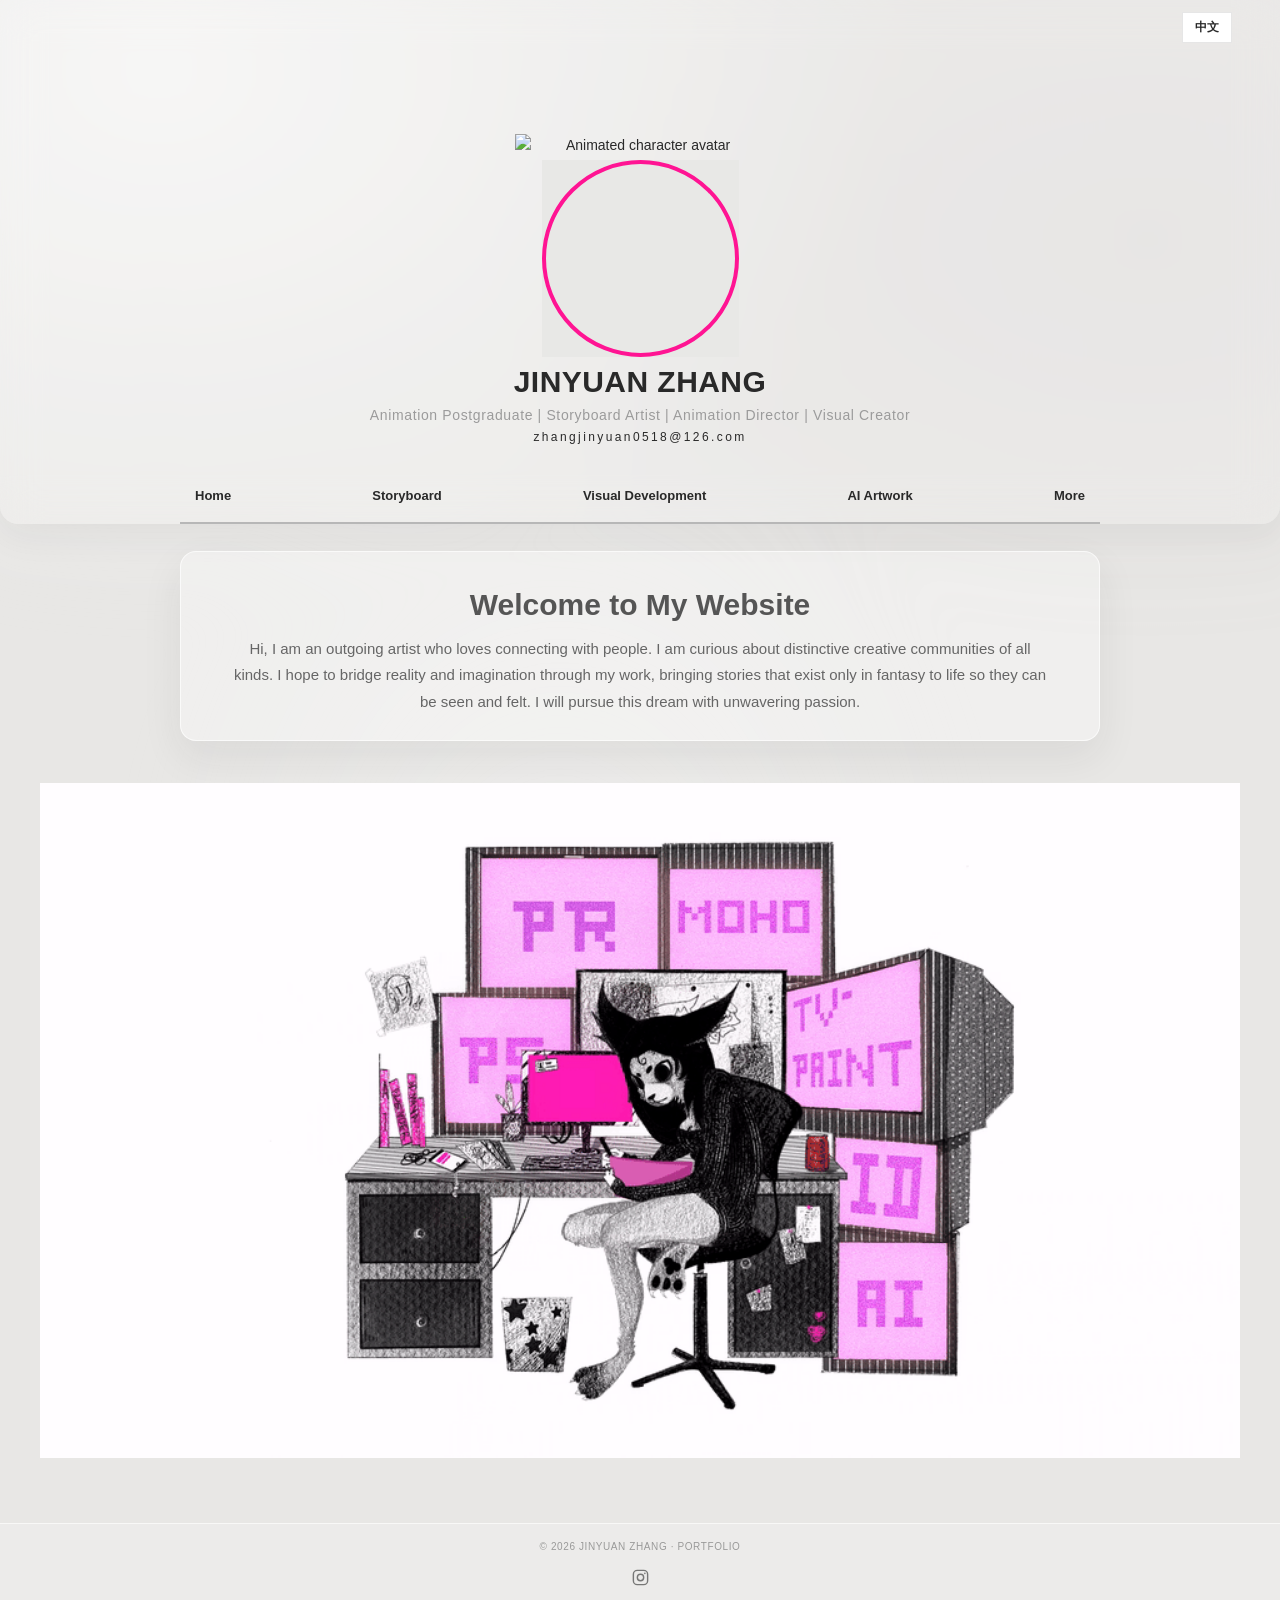
==== index.html @ bc6b686e "Refresh portfolio styles and media stability" ====
<!doctype html><html lang="en"><head><meta charset="utf-8"><meta name="viewport" content="width=device-width,initial-scale=1"><meta name="theme-color" content="#e8e8e6"><title>JINYUAN ZHANG | Portfolio</title><link rel="stylesheet" href="portfolio.css?v=20261110-cross-device-polish-v5"><script src="language.js?v=20261110-showreel-translation-v1" defer></script><style>@media(max-width:700px){.home-page .avatar-frame{width:140px;height:140px}.home-page .avatar{width:355px;transform:translate(calc(-50% + 9px),calc(-50% + 6px))}.home-page .home-showcase{width:100%;max-width:100%;margin:0 auto;transform:none}.home-page .home-showcase>img{display:block;width:100%;height:auto}}</style><script src="page-transition.js?v=20261110-preserve-showreel-v1" defer></script></head><body class="home-page">
<header class="site-header"><button class="language-toggle" type="button" aria-label="Switch language">中文</button><a class="avatar-frame" href="index.html" aria-label="Home"><img class="avatar" src="avatar-animation.gif?v=20261110-avatar-render-v2" alt="Animated character avatar" width="1280" height="720" loading="eager" decoding="sync" fetchpriority="high"></a><h1 class="site-name">JINYUAN ZHANG</h1><div class="site-role">Animation Postgraduate | Storyboard Artist | Animation Director | Visual Creator</div><div class="site-email"><a href="mailto:zhangjinyuan0518@126.com">zhangjinyuan0518@126.com</a></div><nav class="site-nav" aria-label="Main navigation"><a href="index.html">Home</a><a href="storyboard.html">Storyboard</a><a href="visual.html">Visual Development</a><a href="ai-art.html">AI Artwork</a><a href="more.html">More</a></nav></header>
<main><section class="site-introduction"><h2 class="page-title">Welcome to My Website</h2><p class="profile-intro">Hi, I am an outgoing artist who loves connecting with people. I am curious about distinctive creative communities of all kinds. I hope to bridge reality and imagination through my work, bringing stories that exist only in fantasy to life so they can be seen and felt. I will pursue this dream with unwavering passion.</p></section><figure class="home-showcase"><img src="showcase-auto-v2.gif?v=20261110-transparent-blend-v1" width="1920" height="1080" alt="Animated fox artist at a computer" loading="eager" decoding="async" fetchpriority="high"></figure></main><footer class="site-footer">© 2026 JINYUAN ZHANG · PORTFOLIO<a class="instagram-link" href="https://www.instagram.com/" target="_blank" rel="noopener noreferrer" aria-label="Instagram" title="Instagram"><svg viewBox="0 0 24 24" aria-hidden="true"><rect x="3" y="3" width="18" height="18" rx="5"></rect><circle cx="12" cy="12" r="4"></circle><circle class="instagram-dot" cx="17.5" cy="6.8" r="1"></circle></svg></a></footer><script src="media-loader.js?v=20261110-media-stability-v5" defer></script><script src="image-viewer.js?v=20261024" defer></script></body></html>
---- portfolio.css ----
:root{--ink:#292929;--muted:#8a8a8a;--line:#e6e6e6;--accent:#ed5264;--paper:#f7e9ee;--soft:#fcf5f7;--serif:Georgia,'Times New Roman',serif;--sans:Arial,'Microsoft YaHei',sans-serif}
*{box-sizing:border-box}html{scroll-behavior:smooth}body{margin:0;background:var(--paper);color:var(--ink);font:14px/1.65 var(--sans)}a{color:inherit;text-decoration:none}a:hover{color:var(--accent)}.site-header{position:relative;padding:24px 28px 0;text-align:center}.language-toggle{position:absolute;top:12px;right:clamp(14px,4vw,48px);z-index:5;border:1px solid var(--line);background:#fff;color:var(--ink);padding:6px 12px;font:600 12px var(--sans);cursor:pointer}.language-toggle:hover{border-color:var(--accent);color:var(--accent)}.avatar-frame{position:relative;display:block;width:197px;height:197px;margin:0 auto 2px;overflow:visible}.avatar{position:absolute;z-index:1;width:250px;height:250px;max-width:none;left:50%;top:50%;transform:translate(-50%,-50%);display:block;object-fit:contain;border-radius:0;overflow:visible;pointer-events:none}.site-name{font:600 40px/1.15 var(--sans);letter-spacing:.015em;margin:8px 0 4px}.site-role{color:#9b9b9b;font-size:14px;letter-spacing:.045em}.site-email{font-size:12px;letter-spacing:.2em;margin:1px 0 25px}.site-nav{width:min(920px,100%);margin:0 auto;border-bottom:1px solid var(--line);display:flex;justify-content:space-between;align-items:center;gap:12px;padding:13px 15px 16px}.site-nav a{font-weight:600;font-size:13px;white-space:nowrap}.site-nav a.active{color:var(--accent)}main{width:min(1200px,calc(100% - 56px));margin:0 auto;min-height:440px;padding:27px 0 65px}.page-title{text-align:center;font-size:34px;line-height:1.25;color:#555;margin:3px 0 24px;font-weight:650}.lead{text-align:center;color:#777;max-width:760px;margin:0 auto 34px}.profile-intro{max-width:820px;margin:32px auto 0;text-align:center;color:#555;font-size:15px}.home-links{display:flex;justify-content:center;flex-wrap:wrap;gap:11px;margin:30px 0}.home-links a{border:1px solid var(--line);padding:9px 17px;font-size:12px}.home-links a:hover{border-color:var(--accent)}.feature-grid{display:grid;grid-template-columns:repeat(3,1fr);gap:16px;margin-top:28px}.feature{border:1px solid var(--line);padding:12px}.feature h3{font:normal 20px var(--serif);margin:9px 0 2px}.feature p{color:var(--muted);font-size:12px;margin:0}.project{padding:8px 0 35px;border-bottom:1px solid var(--line);margin:0 0 30px}.project-head{display:grid;grid-template-columns:1fr minmax(220px,.75fr);gap:26px;align-items:end;margin-bottom:16px}.project h2{font:normal 28px var(--serif);margin:0}.project-meta{color:var(--accent);font-size:10px;letter-spacing:.13em;text-transform:uppercase;margin:3px 0 0}.project-desc{color:#777;font-size:12px;margin:0}.stage-label{font-size:12px;font-weight:600;margin:17px 0 8px;color:#555}.stage-grid{display:grid;grid-template-columns:repeat(4,1fr);gap:10px}.stage-grid.two{grid-template-columns:repeat(2,1fr)}.stage-card{min-width:0}.stage-image{aspect-ratio:1.58;background:#f0f0f0;border:1px solid #e4e4e4;position:relative;display:grid;place-items:center;overflow:hidden;color:#777}.stage-image:before{content:"";position:absolute;inset:12%;border:1px solid #d2d2d2;transform:rotate(-3deg)}.stage-image:after{content:"";position:absolute;width:38%;height:35%;border:1px solid #c8c8c8;border-radius:50% 45% 38% 44%;transform:translate(20%,-7%) rotate(9deg)}.stage-image span{z-index:1;font-size:10px;background:rgba(255,255,255,.85);padding:3px 7px}.stage-caption{font-size:10px;color:#777;margin-top:5px}.video-placeholder{aspect-ratio:1.9;background:#ededed;border:1px solid #e4e4e4;display:grid;place-items:center;text-align:center;color:#666}.video-placeholder .play{width:36px;height:36px;border:1px solid #999;border-radius:50%;display:grid;place-items:center;margin:0 auto 6px;padding-left:2px}.video-placeholder strong{display:block;font:normal 16px var(--serif)}.video-placeholder small{font-size:10px;color:#888}.visual-grid{display:grid;grid-template-columns:repeat(3,1fr);gap:16px}.visual-card .stage-image{aspect-ratio:1.15}.visual-card h3{font:normal 19px var(--serif);margin:8px 0 0}.visual-card p{color:var(--muted);font-size:11px;margin:2px 0}.contact-layout{max-width:720px;margin:35px auto;text-align:center}.contact-layout p{color:#777}.contact-layout a{display:inline-block;margin:8px;border-bottom:1px solid #ccc}.site-footer{border-top:1px solid var(--line);padding:15px 28px 20px;text-align:center;color:#999;font-size:10px;letter-spacing:.06em}
@media(max-width:700px){.site-header{padding:20px 14px 0}.language-toggle{top:10px;right:14px;padding:5px 10px}.avatar-frame{width:197px;height:197px}.avatar{width:250px;height:250px;transform:translate(-50%,-50%)}.site-name{font-size:31px}.site-role{font-size:11px}.site-email{font-size:10px;margin-bottom:16px}.site-nav{padding:11px 0 14px;gap:9px;overflow-x:auto;justify-content:space-between}.site-nav a{font-size:10px}.site-nav a:nth-child(2){display:none}main{width:calc(100% - 32px);padding-top:22px}.page-title{font-size:27px;margin-bottom:19px}.project-head{grid-template-columns:1fr;gap:5px}.stage-grid{grid-template-columns:repeat(2,1fr)}.feature-grid,.visual-grid{grid-template-columns:1fr}.stage-grid.two{grid-template-columns:1fr}.project h2{font-size:25px}}

/* Homepage character portrait: arms extend beyond a clean circular frame. */
.home-page .avatar-frame{isolation:isolate}
.coming-soon-page{min-height:300px;display:grid;place-items:center;padding:44px 16px}
.coming-soon-message{margin:0;text-align:center;color:#777;font-size:clamp(18px,2.3vw,24px);letter-spacing:.02em}
.home-page .avatar{width:520px;height:auto;z-index:1;transform:translate(calc(-50% + 12px),calc(-50% + 8px))}
.home-page .avatar-frame::after{content:"";position:absolute;z-index:0;inset:0;border:4px solid #e987a5;border-radius:50%;pointer-events:none}
.home-page .site-name{font-size:30px}
@media(max-width:700px){.home-page .avatar{width:500px;height:auto;transform:translate(calc(-50% + 12px),calc(-50% + 8px))}.home-page .site-name{font-size:26px}}

.home-showcase{width:min(1100px,100%);margin:38px auto 0}.home-showcase img{display:block;width:100%;height:auto}


.home-showcase{width:min(1400px,calc(100vw - 48px));margin:38px 0 0 50%;transform:translateX(-50%)}


.home-showcase{width:min(820px,100%);margin:38px auto 0;transform:none}


.home-showcase{width:min(1100px,100vw);margin:38px 0 0 50%;transform:translateX(-50%)}


.home-showcase{width:min(1400px,100vw);margin:38px 0 0 50%;transform:translateX(-50%) scale(1.1)}


.home-showcase{width:min(1600px,100vw);margin:38px 0 0 50%;transform:translateX(-50%) scale(1.2)}


.home-showcase{width:min(1400px,100vw);margin:38px 0 0 50%;transform:translateX(-50%) scale(1.1)}


.home-showcase{width:min(1100px,100vw);margin:38px 0 0 50%;transform:translateX(-50%)}


.home-showcase video{display:block;width:100%;height:auto}


/* Slightly enlarge the homepage animation while keeping it centered and responsive. */
.home-showcase{width:min(1320px,120vw);margin:38px 0 0 50%;transform:translateX(-50%)}
@media(max-width:700px){.home-showcase{width:min(1320px,100vw);margin:30px 0 0 50%;transform:translateX(-50%)}}

.home-page{overflow-x:hidden}

.instagram-link{display:flex;width:28px;height:28px;margin:8px auto 0;color:#777;align-items:center;justify-content:center}.instagram-link:hover{color:var(--accent)}.instagram-link svg{width:19px;height:19px;fill:none;stroke:currentColor;stroke-width:1.8;stroke-linecap:round;stroke-linejoin:round}.instagram-link .instagram-dot{fill:currentColor;stroke:none}

.storyboard-feature{max-width:1100px;margin:44px auto 0}.storyboard-feature h2{text-align:center;font-size:30px;line-height:1.25;color:#555;margin:0 0 16px;font-weight:650}.storyboard-feature p{text-align:center;color:#777;font-size:15px;line-height:1.7;margin:0 auto 32px}.storyboard-feature video{display:block;width:100%;height:auto;aspect-ratio:16/9;background:#111;object-fit:contain}@media(max-width:700px){.storyboard-feature{margin-top:32px}.storyboard-feature h2{font-size:24px}.storyboard-feature p{font-size:14px;margin-bottom:25px}}

.storyboard-panels{margin-top:42px}.storyboard-panels h3{text-align:center;font-size:24px;line-height:1.3;color:#555;margin:0 0 26px;font-weight:600}.storyboard-feature .video-section-title{text-align:center;font-size:24px;line-height:1.3;color:#555;margin:28px 0 26px;font-weight:600}.storyboard-panels-list{display:flex;flex-direction:column;gap:8px}.storyboard-panels-list img{display:block;width:100%;height:auto;object-fit:contain;background:#f3f3f3}

.process-section{margin-top:42px}.process-section h3{text-align:left;font-size:24px;line-height:1.3;color:#555;margin:0 0 26px;font-weight:600}.process-section img{display:block;width:50%;max-width:550px;height:auto;object-fit:contain;background:#f3f3f3}@media(max-width:700px){.process-section h3{font-size:22px}}

.process-divider{width:100%;height:4px;margin:38px 0 0;background:radial-gradient(ellipse 7px 2px at center,rgba(45,45,48,.78) 98%,transparent 100%) 0 0 / 20px 4px repeat-x,radial-gradient(ellipse 7px 2px at center,rgba(125,125,132,.52) 98%,transparent 100%) 10px 0 / 20px 4px repeat-x}

.time-train-project{margin:54px 0 0;padding:0 0 48px}.time-train-project h2{text-align:center;font-size:30px;line-height:1.25;color:#555;margin:0 0 18px;font-weight:650}.time-train-project h3{text-align:center;font-size:22px;line-height:1.3;color:#555;margin:0 0 14px;font-weight:600}.time-train-project p{text-align:center;color:#777;font-size:15px;line-height:1.7;margin:0 auto}
@media(max-width:700px){.time-train-project{margin-top:42px;padding-bottom:36px}.time-train-project h2{font-size:24px}.time-train-project h3{font-size:19px}.time-train-project p{font-size:14px}}

.time-train-project video{display:block;width:100%;height:auto;aspect-ratio:16/9;margin-top:32px;background:#111;object-fit:contain}
@media(max-width:700px){.time-train-project video{margin-top:25px}}

.storyboard-feature .software-credit{text-align:left;font-size:12px;margin:8px 0 14px;color:#8a8a8a;letter-spacing:.03em}

.time-train-project .project-note{max-width:920px;margin:0 auto 14px;text-align:center;color:var(--muted);font-size:12px;line-height:1.7}


/* Right-side quick links for long portfolio pages. */
.quick-nav-page main{width:min(1100px,calc(100% - 210px));margin-left:auto;margin-right:190px}
.page-quick-nav{position:fixed;z-index:20;right:16px;top:50%;transform:translateY(-50%);width:158px;max-height:78vh;overflow:auto;display:flex;flex-direction:column;gap:4px;padding:12px 10px;background:rgba(255,255,255,.96);border:1px solid var(--line);box-shadow:0 4px 18px rgba(0,0,0,.06);font-size:11px;line-height:1.4}
.page-quick-nav strong{font-size:10px;letter-spacing:.08em;text-transform:uppercase;color:#999;padding:0 6px 5px}
.page-quick-nav a{display:block;padding:6px;border-left:2px solid transparent;color:#666}
.page-quick-nav a:hover,.page-quick-nav a:focus-visible{border-left-color:var(--accent);color:var(--accent);background:#faf7f8;outline:none}
.quick-nav-page [id^="story-project-"],.quick-nav-page [id^="visual-project-"]{scroll-margin-top:24px}
@media(max-width:700px){.quick-nav-page main{width:min(1200px,calc(100% - 32px));margin:0 auto}.page-quick-nav{display:none}}

@media(max-width:700px){.quick-nav-page .page-quick-nav{position:relative;top:auto;right:auto;transform:none;width:auto;max-height:none;margin:14px 16px 0;display:flex;flex-direction:row;flex-wrap:wrap;gap:5px;background:#fff;border:1px solid #d8d8d8;border-left:4px solid var(--accent);box-shadow:0 3px 14px rgba(0,0,0,.09)}.quick-nav-page .page-quick-nav strong{width:100%;font-size:11px;color:#555}.quick-nav-page .page-quick-nav a{padding:6px 8px;border:1px solid #eee;background:#fafafa}.quick-nav-page main{margin-top:18px}}


/* Always-visible numbered project rail on the right. */
.quick-nav-page .page-quick-nav{position:fixed;z-index:1000;right:14px;top:50%;transform:translateY(-50%);width:48px;max-height:80vh;overflow:auto;display:flex;flex-direction:column;align-items:center;gap:8px;padding:10px 6px;background:rgba(255,255,255,.98);border:1px solid #cfcfcf;border-radius:26px;box-shadow:0 4px 18px rgba(0,0,0,.18)}
.quick-nav-page .page-quick-nav strong{display:none}
.quick-nav-page .page-quick-nav a{display:grid;place-items:center;width:32px;height:32px;padding:0;border:1px solid #d8d8d8;border-radius:50%;background:#fff;color:#333;font-size:13px;font-weight:700;line-height:1}
.quick-nav-page .page-quick-nav a:hover,.quick-nav-page .page-quick-nav a:focus-visible{border-color:var(--accent);background:var(--accent);color:#fff;outline:none}
@media(max-width:700px){.quick-nav-page .page-quick-nav{position:fixed;right:6px;top:50%;transform:translateY(-50%);width:40px;max-height:75vh;margin:0;display:flex;flex-direction:column;flex-wrap:nowrap;gap:6px;padding:7px 4px}.quick-nav-page .page-quick-nav a{width:28px;height:28px;font-size:12px}.quick-nav-page main{width:calc(100% - 58px);margin:18px 48px 0 10px}}


/* Titled floating project rail: overlays the page without reserving layout space. */
.quick-nav-page main{width:min(1200px,calc(100% - 32px));margin:0 auto}
.quick-nav-page .page-quick-nav{position:fixed;z-index:1000;right:12px;top:50%;transform:translateY(-50%);width:164px;max-height:78vh;overflow:auto;display:flex;flex-direction:column;gap:0;padding:8px;background:rgba(255,255,255,.96);border:1px solid #d8d8d8;border-radius:0;box-shadow:0 4px 18px rgba(0,0,0,.14);backdrop-filter:blur(5px)}
.quick-nav-page .page-quick-nav strong{display:none}
.quick-nav-page .page-quick-nav a{display:block;width:auto;height:auto;padding:9px 10px;border:0;border-bottom:1px solid #e8e8e8;border-left:2px solid transparent;border-radius:0;background:transparent;color:#444;font-size:11px;font-weight:600;line-height:1.4;white-space:normal}
.quick-nav-page .page-quick-nav a:last-child{border-bottom:0}
.quick-nav-page .page-quick-nav a:hover,.quick-nav-page .page-quick-nav a:focus-visible{border-left-color:var(--accent);background:rgba(237,82,100,.07);color:var(--accent);outline:none}
@media(max-width:700px){.quick-nav-page main{width:calc(100% - 32px);margin:18px auto 0}.quick-nav-page .page-quick-nav{position:fixed;right:6px;top:50%;transform:translateY(-50%);width:132px;max-height:72vh;margin:0;display:flex;flex-direction:column;flex-wrap:nowrap;gap:0;padding:6px;border-radius:0}.quick-nav-page .page-quick-nav a{width:auto;height:auto;padding:8px 7px;font-size:10px}}


/* Compact translucent directory tab. Expands on hover/focus or tap. */
.quick-nav-page details.page-quick-nav{position:fixed;z-index:1000;right:12px;top:50%;transform:translateY(-50%);width:40px;max-height:80vh;overflow:hidden;display:block;padding:0;background:rgba(255,255,255,.5);border:1px solid rgba(130,130,130,.4);border-radius:3px;box-shadow:0 2px 10px rgba(0,0,0,.08);backdrop-filter:blur(3px);transition:width .2s ease,background .2s ease,box-shadow .2s ease}
.quick-nav-page details.page-quick-nav>summary{display:flex;align-items:center;justify-content:center;min-height:92px;width:100%;padding:8px 4px;list-style:none;cursor:pointer;writing-mode:vertical-rl;color:#555;font-size:10px;font-weight:600;letter-spacing:.12em;user-select:none}
.quick-nav-page details.page-quick-nav>summary::-webkit-details-marker{display:none}
.quick-nav-page .page-quick-nav-links{display:none}
.quick-nav-page details.page-quick-nav:hover,.quick-nav-page details.page-quick-nav:focus-within,.quick-nav-page details.page-quick-nav[open]{width:min(95px,calc(100vw - 24px));max-height:80vh;overflow:auto;background:rgba(255,255,255,.88);box-shadow:0 4px 16px rgba(0,0,0,.13)}
.quick-nav-page details.page-quick-nav:hover .page-quick-nav-links,.quick-nav-page details.page-quick-nav:focus-within .page-quick-nav-links,.quick-nav-page details.page-quick-nav[open] .page-quick-nav-links{display:flex;flex-direction:column}
.quick-nav-page details.page-quick-nav:hover>summary{display:none}
.quick-nav-page details.page-quick-nav[open]>summary{min-height:34px;writing-mode:horizontal-tb;justify-content:flex-start;padding:8px 10px;border-bottom:1px solid #e7e7e7}
.quick-nav-page .page-quick-nav-links a{display:block;width:auto;height:auto;padding:9px 10px;border:0;border-bottom:1px solid #e8e8e8;border-left:2px solid transparent;border-radius:0;background:transparent;color:#444;font-size:11px;font-weight:600;line-height:1.4;white-space:normal}
.quick-nav-page .page-quick-nav-links a:last-child{border-bottom:0}
.quick-nav-page .page-quick-nav-links a:hover,.quick-nav-page .page-quick-nav-links a:focus-visible{border-left-color:var(--accent);background:rgba(237,82,100,.07);color:var(--accent);outline:none}
@media(max-width:700px){.quick-nav-page details.page-quick-nav{right:6px;width:36px;max-height:72vh}.quick-nav-page details.page-quick-nav>summary{min-height:80px;font-size:9px}}

/* Keep expanded labels compact at the requested half-width. */
.quick-nav-page details.page-quick-nav:hover .page-quick-nav-links a,.quick-nav-page details.page-quick-nav:focus-within .page-quick-nav-links a,.quick-nav-page details.page-quick-nav[open] .page-quick-nav-links a{padding:7px 8px;font-size:10px;line-height:1.3;overflow-wrap:anywhere}


/* Stabilize the hover rail: the tab stays put while its panel overlays to the left. */
.quick-nav-page details.page-quick-nav{width:40px;height:92px;min-height:92px;overflow:visible}
.quick-nav-page details.page-quick-nav:hover,.quick-nav-page details.page-quick-nav:focus-within,.quick-nav-page details.page-quick-nav[open]{width:40px;max-height:none;overflow:visible}
.quick-nav-page details.page-quick-nav:hover>summary{display:flex}
.quick-nav-page details.page-quick-nav:hover>summary,.quick-nav-page details.page-quick-nav:focus-within>summary{position:relative;z-index:2}
.quick-nav-page .page-quick-nav-links{position:absolute;z-index:1;right:0;top:50%;transform:translateY(-50%);width:min(95px,calc(100vw - 24px));max-height:80vh;overflow:auto;display:none;padding:6px;background:rgba(255,255,255,.88);border:1px solid rgba(130,130,130,.4);box-shadow:0 4px 16px rgba(0,0,0,.13);backdrop-filter:blur(3px)}
.quick-nav-page details.page-quick-nav:hover .page-quick-nav-links,.quick-nav-page details.page-quick-nav:focus-within .page-quick-nav-links,.quick-nav-page details.page-quick-nav[open] .page-quick-nav-links{display:flex;flex-direction:column}
.quick-nav-page details.page-quick-nav[open]>summary{position:relative;z-index:2;min-height:92px;width:40px;writing-mode:vertical-rl;justify-content:center;padding:8px 4px;border:0}
@media(max-width:700px){.quick-nav-page details.page-quick-nav{width:36px;height:80px;min-height:80px}.quick-nav-page details.page-quick-nav:hover,.quick-nav-page details.page-quick-nav:focus-within,.quick-nav-page details.page-quick-nav[open]{width:36px}.quick-nav-page details.page-quick-nav[open]>summary{width:36px;min-height:80px}.quick-nav-page .page-quick-nav-links{width:min(95px,calc(100vw - 20px))}}


.more-project{width:min(1000px,100%);margin:8px auto 18px;padding:0 0 22px;border-bottom:1px solid var(--line)}
.more-project h2{margin:0;text-align:left;color:#444;font-size:26px;line-height:1.3;font-weight:650;letter-spacing:.04em}
@media(max-width:700px){.more-project{margin-top:4px}.more-project h2{font-size:21px}}


.more-project-avatar{margin:34px auto 26px;text-align:center}
.more-avatar-frame{position:relative;isolation:isolate;width:197px;height:197px;margin:0 auto;overflow:visible}
.more-avatar-frame::after{content:"";position:absolute;z-index:0;inset:0;border:4px solid #e987a5;border-radius:50%;pointer-events:none}
.more-avatar-frame img{position:absolute;z-index:1;left:50%;top:50%;width:520px;height:auto;max-width:none;transform:translate(calc(-50% + 12px),calc(-50% + 8px));display:block;pointer-events:none}
.more-project-showcase{width:100%;margin:34px auto 0;transform:none}
.more-project-showcase picture,.more-project-showcase img{display:block;width:100%;height:auto}
@media(max-width:700px){.more-project-avatar{margin:28px auto 20px}.more-avatar-frame{width:140px;height:140px}.more-avatar-frame img{width:355px;transform:translate(calc(-50% + 9px),calc(-50% + 6px))}.more-project-showcase{margin-top:26px}}


.more-role-sketches{margin:46px auto 0;padding-top:24px;border-top:1px solid var(--line)}
.role-sketch-title{margin:0 0 18px;text-align:left;color:#555;font-size:19px;line-height:1.35;font-weight:600;letter-spacing:.06em;text-transform:uppercase}
.role-sketch-grid{display:grid;grid-template-columns:repeat(3,minmax(0,1fr));gap:14px 12px;align-items:start}
.role-sketch-grid img{display:block;width:100%;height:auto;object-fit:contain;background:#fff}
@media(max-width:700px){.more-role-sketches{margin-top:32px;padding-top:20px}.role-sketch-title{font-size:16px;margin-bottom:14px}.role-sketch-grid{gap:9px 8px}}


.role-breakdown-section .role-sketch-grid{grid-template-columns:1fr;gap:16px}
.role-breakdown-section .role-sketch-grid img{width:100%;max-width:100%;margin:0 auto}


/* Two-column storyboard sequence for the 2D animation project. */
.post-industrial-storyboard{margin-top:34px}
.post-industrial-storyboard h3{margin-bottom:20px}
.post-industrial-board-grid{display:grid;grid-template-columns:repeat(2,minmax(0,1fr));gap:14px;align-items:start}
.post-industrial-board-grid img{display:block;width:100%;height:auto;object-fit:contain;background:#f3f3f3}
@media(max-width:700px){.post-industrial-board-grid{grid-template-columns:1fr;gap:12px}}

.production-process{margin-top:22px}.production-process>.process-divider{margin:0 0 24px}.production-process>h3,.additional-design>h3{text-align:center;font-size:22px;line-height:1.35;color:#555;margin:0 0 22px;font-weight:600}.storyboard-feature .process-subtitle{text-align:left;font-size:17px;line-height:1.35;color:#555;margin:26px 0 10px;font-weight:600}.storyboard-feature .story-setting{text-align:left;max-width:none;font-size:14px;margin:0 0 20px;color:#666}.production-process .process-sketch{display:block;width:100%;height:auto;object-fit:contain;background:#f3f3f3}.additional-design{margin-top:36px}.additional-design>h3{margin-bottom:18px}.additional-design img{display:block;width:min(100%,900px);height:auto;margin:0 auto;object-fit:contain;background:#f3f3f3}@media(max-width:700px){.production-process>h3,.additional-design>h3{font-size:20px}.storyboard-feature .process-subtitle{font-size:16px}.additional-design{margin-top:28px}}

.process-section img.process-overview{width:100%;max-width:none;height:auto;margin-top:28px}


/* Per-project storyboard image carousels. */
.storyboard-carousel{width:100%;margin:0 auto}
.storyboard-carousel-frame{display:block;width:100%;min-width:0}
.storyboard-carousel-frame>img{display:block;width:100%;height:auto;max-width:100%;object-fit:contain;background:#f3f3f3}
.storyboard-carousel-frame>img[hidden]{display:none}
.storyboard-carousel-controls{display:flex;align-items:center;justify-content:center;gap:18px;margin:14px auto 0}
.storyboard-carousel-arrow{display:grid;place-items:center;width:38px;height:38px;padding:0;border:1px solid #d6d6d6;background:rgba(255,255,255,.92);color:#454545;font-size:22px;line-height:1;cursor:pointer;transition:background-color .18s ease,border-color .18s ease}
.storyboard-carousel-arrow:hover{background:#f4f4f4;border-color:#999}
.storyboard-carousel-arrow:focus-visible{outline:2px solid #555;outline-offset:3px}
.storyboard-carousel-status{min-width:56px;text-align:center;color:#777;font-size:13px;font-variant-numeric:tabular-nums}
@media(max-width:700px){.storyboard-carousel-controls{gap:14px;margin-top:10px}.storyboard-carousel-arrow{width:34px;height:34px;font-size:20px}}
@media(prefers-reduced-motion:reduce){.storyboard-carousel-arrow{transition:none}}


/* Overlay the carousel arrows at the image edges; keep the counter below. */
.storyboard-carousel{position:relative}
.storyboard-carousel-controls{position:static;height:0;margin:0;pointer-events:none}
.storyboard-carousel-arrow{position:absolute;z-index:2;top:50%;transform:translateY(-50%);width:44px;height:60px;border-color:rgba(55,55,55,.18);background:rgba(255,255,255,.58);color:#333;opacity:.76;backdrop-filter:blur(4px);pointer-events:auto}
.storyboard-carousel-arrow:hover,.storyboard-carousel-arrow:focus-visible{background:rgba(255,255,255,.9);opacity:1}
.storyboard-carousel-controls .storyboard-carousel-arrow:first-child{left:12px}
.storyboard-carousel-controls .storyboard-carousel-arrow:last-child{right:12px}
.storyboard-carousel-status{position:relative;top:16px;display:block;margin:0 auto;padding:2px 8px;background:rgba(255,255,255,.78);border-radius:2px}
@media(max-width:700px){.storyboard-carousel-arrow{width:34px;height:48px}.storyboard-carousel-controls .storyboard-carousel-arrow:first-child{left:6px}.storyboard-carousel-controls .storyboard-carousel-arrow:last-child{right:6px}.storyboard-carousel-status{top:11px}}


/* Reliable image-edge carousel controls and refined neutral page background. */
body{background:#f7e9ee!important}
.storyboard-carousel{position:relative!important;display:block!important;width:100%!important;isolation:isolate}
.storyboard-carousel-frame{display:block!important;width:100%!important;min-width:0}
.storyboard-carousel-controls{position:absolute!important;inset:0!important;width:100%!important;height:100%!important;margin:0!important;padding:0 12px!important;display:flex!important;align-items:center!important;justify-content:space-between!important;pointer-events:none!important;z-index:5!important}
.storyboard-carousel-arrow{position:relative!important;top:auto!important;left:auto!important;right:auto!important;transform:none!important;display:grid!important;place-items:center!important;flex:0 0 44px!important;width:44px!important;height:60px!important;padding:0!important;border:1px solid rgba(255,255,255,.46)!important;background:rgba(45,45,48,.55)!important;color:rgba(255,255,255,.96)!important;font-size:25px!important;line-height:1!important;opacity:.84!important;backdrop-filter:blur(5px);pointer-events:auto!important;cursor:pointer!important;box-shadow:0 2px 8px rgba(0,0,0,.12)}
.storyboard-carousel-arrow:hover,.storyboard-carousel-arrow:focus-visible{background:rgba(45,45,48,.76)!important;opacity:1!important;outline:2px solid rgba(255,255,255,.7);outline-offset:2px}
.storyboard-carousel-status{position:absolute!important;top:12px!important;left:50%!important;transform:translateX(-50%)!important;z-index:6!important;margin:0!important;padding:2px 9px!important;background:rgba(45,45,48,.45)!important;color:#fff!important;border:1px solid rgba(255,255,255,.25);border-radius:2px!important;pointer-events:none}
@media(max-width:700px){.storyboard-carousel-controls{padding:0 7px!important}.storyboard-carousel-arrow{flex-basis:36px!important;width:36px!important;height:48px!important;font-size:21px!important}.storyboard-carousel-status{top:9px!important}}

/* Reserve a landscape frame before lazy-loaded storyboard images arrive. */
.storyboard-carousel{aspect-ratio:1.86!important}

.home-page .home-showcase{margin-top:0;background:var(--paper)!important}
.home-page .home-showcase picture,.home-page .home-showcase img{display:block;background:var(--paper)!important}
.home-page .home-showcase img{mix-blend-mode:multiply}



/* Refined page transition: content below the navigation fades with a soft, restrained lift. */
main.page-transition-entering {
  animation: portfolioContentEnter .56s cubic-bezier(.22,1,.36,1) both;
  will-change: opacity, transform;
}
.page-quick-nav.page-transition-entering,
.site-footer.page-transition-entering {
  animation: portfolioDetailsEnter .46s cubic-bezier(.22,1,.36,1) both;
  will-change: opacity;
}
main.page-transition-leaving {
  opacity: 0 !important;
  transform: translateY(4px);
  transition: opacity .22s cubic-bezier(.4,0,.2,1), transform .22s cubic-bezier(.4,0,.2,1) !important;
  will-change: opacity, transform;
}
.page-quick-nav.page-transition-leaving,
.site-footer.page-transition-leaving {
  opacity: 0 !important;
  transition: opacity .22s cubic-bezier(.4,0,.2,1) !important;
  will-change: opacity;
}
@keyframes portfolioContentEnter {
  from { opacity: 0; transform: translateY(7px); }
  to { opacity: 1; transform: translateY(0); }
}
@keyframes portfolioDetailsEnter {
  from { opacity: 0; }
  to { opacity: 1; }
}
@media (prefers-reduced-motion: reduce) {
  main.page-transition-entering,
  .page-quick-nav.page-transition-entering,
  .site-footer.page-transition-entering,
  main.page-transition-leaving,
  .page-quick-nav.page-transition-leaving,
  .site-footer.page-transition-leaving {
    animation: none !important;
    opacity: 1 !important;
    transform: none !important;
    transition: none !important;
  }
}

/* Always-visible navigation divider below the site menu. */
.site-header .site-nav{border-bottom:1px solid #b7b7b7!important;}

/* Persistent high-contrast divider below the navigation, outside page-content fades. */
.site-header .site-nav{position:relative;border-bottom:0!important;padding-bottom:17px!important}
.site-header .site-nav::after{content:"";display:block;position:absolute;left:0;right:0;bottom:0;height:2px;background:#b7b7b7;pointer-events:none}

/* Keep the shared header and divider fixed; animate only the region below them. */
.site-header,
.site-header .avatar-frame,
.site-header .avatar,
.site-header .site-name,
.site-header .site-role,
.site-header .site-email,
.site-header .site-nav,
.site-header .site-nav::after {
  animation: none !important;
  transition: none !important;
}
.site-header,
.site-header .site-nav::after {
  opacity: 1 !important;
  transform: none !important;
}

body:not(.home-page) .site-header { min-height: 0; }
body:not(.home-page) .site-header .avatar-frame { width: 197px; height: 197px; }


/* Shared, stable introduction above the divider on every page. */
.site-introduction{max-width:920px;margin:0 auto 0;padding:0 12px}
.site-header .page-title{font-size:30px;line-height:1.25;margin:10px auto 7px}
.site-header .profile-intro{max-width:820px;margin:0 auto 18px;font-size:14px;line-height:1.65}
.site-header .avatar{width:520px;height:auto;transform:translate(calc(-50% + 12px),calc(-50% + 8px))}
.site-header .avatar-frame::after{content:"";position:absolute;z-index:0;inset:0;border:4px solid #ff1493;border-radius:50%;pointer-events:none}
@media(max-width:700px){.site-introduction{padding:0 8px}.site-header .page-title{font-size:24px;margin:9px auto 6px}.site-header .profile-intro{font-size:12px;line-height:1.55;margin-bottom:14px}.site-header .avatar{width:355px;transform:translate(calc(-50% + 9px),calc(-50% + 6px))}}


/* The header is persistent; route changes animate only the content beneath its divider. */
.page-content-shell { view-transition-name: portfolio-lower-content; }
::view-transition-old(root), ::view-transition-new(root) { animation: none !important; }
::view-transition-old(portfolio-lower-content) {
  animation: lower-content-out .18s ease both;
  mix-blend-mode: normal;
}
::view-transition-new(portfolio-lower-content) {
  animation: lower-content-in .46s cubic-bezier(.22,1,.36,1) both;
  mix-blend-mode: normal;
}
@keyframes lower-content-out {
  to { opacity: 0; transform: translateX(-20px); }
}
@keyframes lower-content-in {
  from { opacity: 0; transform: translateX(24px); }
  to { opacity: 1; transform: translateX(0); }
}
/* Keep the masthead identical on every section. */
.site-header .site-name { font-size: 30px !important; }
@media (max-width:700px) {
  .site-header .site-name { font-size:26px !important; }
}
.page-content-shell { will-change: opacity, transform; }
.page-content-shell.is-leaving { pointer-events:none; }
@media (prefers-reduced-motion: reduce) {
  ::view-transition-old(portfolio-lower-content),
  ::view-transition-new(portfolio-lower-content) { animation:none !important; }
  .page-content-shell { scroll-behavior:auto; }
}

/* The welcome text belongs to the home page, below the persistent divider. */
.home-page main .site-introduction {
  display: block;
  width: min(920px, calc(100% - 32px));
  max-width: 920px;
  margin: 0 auto 42px;
  padding: 34px 12px 26px;
  text-align: center;
}
.home-page main .site-introduction .page-title {
  margin: 0 auto 12px;
  color: #555;
  font-size: 30px;
  line-height: 1.25;
}
.home-page main .site-introduction .profile-intro {
  max-width: 820px;
  margin: 0 auto;
  color: #666;
  font-size: 15px;
  line-height: 1.75;
}
.home-page .home-showcase { margin-top: 0; }
@media (max-width: 700px) {
  .home-page main .site-introduction {
    width: calc(100% - 24px);
    margin-bottom: 28px;
    padding: 26px 8px 20px;
  }
  .home-page main .site-introduction .page-title { font-size: 23px; }
  .home-page main .site-introduction .profile-intro { font-size: 13px; line-height: 1.7; }
}
@media (prefers-reduced-motion: reduce) {
  ::view-transition-old(root),
  ::view-transition-new(root) { animation: none; }
}

/* One shared masthead and divider across every section. */
.site-header .site-name { font-size:30px !important; }
.site-header .avatar-frame::after { border:0 !important; }
.home-page .site-header .avatar-frame::after { border:4px solid #ff1493 !important; }
@media (max-width:700px) {
  .site-header .site-name { font-size:26px !important; }
  .site-header .avatar-frame { width:140px !important; height:140px !important; }
}

/* Identical shared header on every page; only the content below the divider changes. */
.site-header { position:relative!important; padding:24px 28px 0!important; text-align:center!important; min-height:0!important; }
.site-header .avatar-frame { display:block!important; position:relative!important; width:197px!important; height:197px!important; margin:0 auto 2px!important; overflow:visible!important; }
.site-header .avatar { position:absolute!important; z-index:1!important; width:520px!important; height:auto!important; max-width:none!important; left:50%!important; top:50%!important; transform:translate(calc(-50% + 12px),calc(-50% + 8px))!important; display:block!important; object-fit:contain!important; }
.site-header .site-name { display:block!important; font:600 30px/1.15 var(--sans)!important; letter-spacing:.015em!important; margin:8px 0 4px!important; }
.site-header .site-role { display:block!important; color:#9b9b9b!important; font-size:14px!important; letter-spacing:.045em!important; }
.site-header .site-email { display:block!important; font-size:12px!important; letter-spacing:.2em!important; margin:1px 0 25px!important; }
.site-header .site-nav { width:min(920px,100%)!important; margin:0 auto!important; display:flex!important; justify-content:space-between!important; align-items:center!important; gap:12px!important; padding:13px 15px 17px!important; border:0!important; position:relative!important; }
.site-header .site-nav::after { content:""!important; display:block!important; position:absolute!important; left:0!important; right:0!important; bottom:0!important; height:2px!important; background:#b7b7b7!important; pointer-events:none!important; }
.site-header .site-nav a.active { color:inherit!important; }
.site-header .avatar-frame::after { content:""!important; position:absolute!important; z-index:2!important; inset:0!important; border:4px solid #ff1493!important; border-radius:50%!important; pointer-events:none!important; }
@media(max-width:700px) {
  .site-header { padding:24px 16px 0!important; }
  .site-header .avatar-frame { width:140px!important; height:140px!important; }
  .site-header .avatar { width:355px!important; transform:translate(calc(-50% + 9px),calc(-50% + 6px))!important; }
  .site-header .site-name { font-size:26px!important; }
  .site-header .site-email { margin-bottom:20px!important; }
  .site-header .site-nav { gap:6px!important; padding:10px 4px 15px!important; }
  .site-header .site-nav a { font-size:11px!important; }
}


/* Restore the original neutral gray background and keep the avatar ring behind the character. */
:root { --paper:#e8e8e6!important; --soft:#f2f2f0!important; }
body, .home-page .home-showcase, .home-page .home-showcase picture, .home-page .home-showcase img { background-color:#e8e8e6!important; }
.site-header .avatar-frame::after { z-index:0!important; }
.site-header .avatar { z-index:1!important; }
.home-page .site-header .avatar-frame::after { z-index:0!important; }
.more-avatar-frame::after { z-index:0!important; }
.more-avatar-frame img { z-index:1!important; }
@media(max-width:700px) { body { background-color:#e8e8e6!important; } }

/* Floating translucent quick navigation, overlaid on the page. */
.quick-nav-page main{width:min(1200px,calc(100% - 40px))!important;margin-left:auto!important;margin-right:auto!important}
.page-quick-nav{position:fixed!important;z-index:1200!important;right:18px!important;top:50%!important;transform:translateY(-50%)!important;width:54px!important;max-height:78vh!important;overflow:visible!important;display:block!important;padding:7px!important;background:rgba(245,245,245,.46)!important;border:1px solid rgba(30,30,30,.18)!important;border-radius:7px!important;box-shadow:0 8px 28px rgba(0,0,0,.14)!important;backdrop-filter:blur(12px)!important;-webkit-backdrop-filter:blur(12px)!important;transition:width .24s ease,background-color .24s ease,box-shadow .24s ease!important}
.page-quick-nav:hover,.page-quick-nav:focus-within,.page-quick-nav[open]{width:236px!important;background:rgba(245,245,245,.78)!important;box-shadow:0 10px 30px rgba(0,0,0,.2)!important}
.page-quick-nav summary{height:40px!important;display:flex!important;align-items:center!important;justify-content:center!important;gap:12px!important;cursor:pointer!important;list-style:none!important;color:#282828!important;user-select:none!important}
.page-quick-nav summary::-webkit-details-marker{display:none!important}
.quick-nav-rail-icon{font-family:Arial,sans-serif!important;font-size:26px!important;line-height:1!important;font-weight:300!important}
.quick-nav-rail-label{display:none!important;font-size:10px!important;letter-spacing:.16em!important}
.page-quick-nav:hover .quick-nav-rail-label,.page-quick-nav:focus-within .quick-nav-rail-label,.page-quick-nav[open] .quick-nav-rail-label{display:inline!important}
.page-quick-nav-links{display:none!important;max-height:68vh!important;overflow:auto!important;padding:4px 0 2px!important}
.page-quick-nav:hover .page-quick-nav-links,.page-quick-nav:focus-within .page-quick-nav-links,.page-quick-nav[open] .page-quick-nav-links{display:block!important}
.page-quick-nav-links a{display:flex!important;align-items:center!important;gap:12px!important;min-height:42px!important;padding:7px 9px!important;border:0!important;border-radius:4px!important;background:transparent!important;color:#292929!important;font-size:12px!important;line-height:1.35!important;white-space:normal!important;transition:background-color .16s ease,color .16s ease!important}
.page-quick-nav-links a:hover,.page-quick-nav-links a:focus-visible{background:rgba(255,255,255,.58)!important;color:#000!important;outline:none!important}
.quick-nav-icon{width:25px!important;flex:0 0 25px!important;text-align:center!important;color:#333!important;font-family:Arial,sans-serif!important;font-size:20px!important;line-height:1!important}
.site-header .avatar-frame::after{border:4px solid #171717!important;z-index:0!important}
.site-header .avatar{z-index:1!important}
@media(max-width:700px){
 .quick-nav-page main{width:calc(100% - 24px)!important}
 .page-quick-nav{right:8px!important;width:46px!important;padding:5px!important;max-height:75vh!important}
 .page-quick-nav:hover,.page-quick-nav:focus-within,.page-quick-nav[open]{width:min(226px,calc(100vw - 24px))!important}
 .page-quick-nav summary{height:38px!important}
 .page-quick-nav-links{max-height:62vh!important}
}
@media(prefers-reduced-motion:reduce){.page-quick-nav{transition:none!important}.page-quick-nav-links a{transition:none!important}}

/* Keep project icons visible in the collapsed floating rail. */
.page-quick-nav{width:54px!important}
.page-quick-nav-links{display:block!important;max-height:68vh!important;overflow:auto!important}
.page-quick-nav-links a{width:40px!important;min-height:42px!important;justify-content:center!important;margin:2px auto!important;padding:5px!important;overflow:hidden!important;background:transparent!important}
.page-quick-nav-links a>span:not(.quick-nav-icon){display:none!important}
.page-quick-nav:hover .page-quick-nav-links a,
.page-quick-nav:focus-within .page-quick-nav-links a,
.page-quick-nav[open] .page-quick-nav-links a{width:auto!important;justify-content:flex-start!important;padding:7px 9px!important}
.page-quick-nav:hover .page-quick-nav-links a>span:not(.quick-nav-icon),
.page-quick-nav:focus-within .page-quick-nav-links a>span:not(.quick-nav-icon),
.page-quick-nav[open] .page-quick-nav-links a>span:not(.quick-nav-icon){display:inline!important}
@media(max-width:700px){
 .page-quick-nav{width:46px!important}
 .page-quick-nav-links{max-height:62vh!important}
 .page-quick-nav-links a{width:34px!important;min-height:38px!important}
}

/* Persistent icon rail: icons stay visible; labels expand on hover/focus. */
.page-quick-nav{position:fixed!important;z-index:1200!important;right:18px!important;top:50%!important;transform:translateY(-50%)!important;width:54px!important;max-height:78vh!important;overflow:visible!important;display:block!important;padding:7px!important;background:rgba(245,245,245,.46)!important;border:1px solid rgba(30,30,30,.18)!important;border-radius:7px!important;box-shadow:0 8px 28px rgba(0,0,0,.14)!important;backdrop-filter:blur(12px)!important;-webkit-backdrop-filter:blur(12px)!important;transition:width .24s ease,background-color .24s ease,box-shadow .24s ease!important}
.page-quick-nav:hover,.page-quick-nav:focus-within,.page-quick-nav.is-expanded{width:236px!important;background:rgba(245,245,245,.78)!important;box-shadow:0 10px 30px rgba(0,0,0,.2)!important}
.quick-nav-trigger{width:100%!important;height:40px!important;display:flex!important;align-items:center!important;justify-content:center!important;gap:12px!important;cursor:pointer!important;border:0!important;background:transparent!important;color:#282828!important;padding:0!important}
.quick-nav-trigger:focus-visible{outline:2px solid rgba(25,25,25,.6)!important;outline-offset:2px!important}
.quick-nav-rail-icon{font-family:Arial,sans-serif!important;font-size:25px!important;line-height:1!important;font-weight:300!important}
.quick-nav-rail-label{display:none!important;font-size:10px!important;letter-spacing:.16em!important}
.page-quick-nav:hover .quick-nav-rail-label,.page-quick-nav:focus-within .quick-nav-rail-label,.page-quick-nav.is-expanded .quick-nav-rail-label{display:inline!important}
.page-quick-nav-links{display:block!important;max-height:68vh!important;overflow:auto!important;padding:4px 0 2px!important}
.page-quick-nav-links a{display:flex!important;align-items:center!important;justify-content:center!important;gap:12px!important;width:40px!important;min-height:42px!important;margin:2px auto!important;padding:5px!important;overflow:hidden!important;border:0!important;border-radius:4px!important;background:transparent!important;color:#292929!important;font-size:12px!important;line-height:1.35!important;transition:background-color .16s ease,color .16s ease,width .2s ease!important}
.quick-nav-icon{width:25px!important;flex:0 0 25px!important;text-align:center!important;color:#333!important;font-family:Arial,sans-serif!important;font-size:20px!important;line-height:1!important}
.page-quick-nav-links a>span:not(.quick-nav-icon){display:none!important}
.page-quick-nav-links a:hover,.page-quick-nav-links a:focus-visible{background:rgba(255,255,255,.58)!important;color:#000!important;outline:none!important}
.page-quick-nav:hover .page-quick-nav-links a,.page-quick-nav:focus-within .page-quick-nav-links a,.page-quick-nav.is-expanded .page-quick-nav-links a{width:100%!important;justify-content:flex-start!important;padding:7px 9px!important}
.page-quick-nav:hover .page-quick-nav-links a>span:not(.quick-nav-icon),.page-quick-nav:focus-within .page-quick-nav-links a>span:not(.quick-nav-icon),.page-quick-nav.is-expanded .page-quick-nav-links a>span:not(.quick-nav-icon){display:inline!important}
.site-header .avatar-frame::after{border:4px solid #171717!important;z-index:0!important}
.site-header .avatar{z-index:1!important}
@media(max-width:700px){.quick-nav-page main{width:calc(100% - 24px)!important}.page-quick-nav{right:8px!important;width:46px!important;padding:5px!important;max-height:75vh!important}.page-quick-nav:hover,.page-quick-nav:focus-within,.page-quick-nav.is-expanded{width:min(226px,calc(100vw - 24px))!important}.quick-nav-trigger{height:38px!important}.page-quick-nav-links{max-height:62vh!important}.page-quick-nav-links a{width:34px!important;min-height:38px!important}}
@media(prefers-reduced-motion:reduce){.page-quick-nav,.page-quick-nav-links a{transition:none!important}}

/* V4: make the floating project index unmistakable on Storyboard and Visual Development. */
body.quick-nav-page aside.page-quick-nav{visibility:visible!important;opacity:1!important;display:flex!important;position:fixed!important;z-index:2147483000!important;right:14px!important;top:50%!important;left:auto!important;bottom:auto!important;transform:translateY(-50%)!important;width:62px!important;max-height:78vh!important;overflow:visible!important;flex-direction:column!important;align-items:stretch!important;gap:3px!important;padding:8px 6px!important;background:rgba(248,248,248,.72)!important;border:1px solid rgba(35,35,35,.3)!important;border-radius:6px!important;box-shadow:0 4px 20px rgba(0,0,0,.18)!important;backdrop-filter:blur(10px)!important;-webkit-backdrop-filter:blur(10px)!important;transition:width .2s ease,background .2s ease!important}
body.quick-nav-page aside.page-quick-nav:hover,body.quick-nav-page aside.page-quick-nav:focus-within,body.quick-nav-page aside.page-quick-nav.is-expanded{width:220px!important;background:rgba(248,248,248,.92)!important}
body.quick-nav-page aside.page-quick-nav .quick-nav-trigger{display:flex!important;visibility:visible!important;opacity:1!important;width:100%!important;height:42px!important;min-height:42px!important;align-items:center!important;justify-content:center!important;border:0!important;background:transparent!important;color:#171717!important;cursor:pointer!important}
body.quick-nav-page aside.page-quick-nav .quick-nav-rail-icon{display:block!important;visibility:visible!important;opacity:1!important;color:#171717!important;font-size:27px!important;line-height:1!important}
body.quick-nav-page aside.page-quick-nav .quick-nav-rail-label{display:none!important}
body.quick-nav-page aside.page-quick-nav:hover .quick-nav-rail-label,body.quick-nav-page aside.page-quick-nav:focus-within .quick-nav-rail-label,body.quick-nav-page aside.page-quick-nav.is-expanded .quick-nav-rail-label{display:inline!important}
body.quick-nav-page aside.page-quick-nav .page-quick-nav-links{display:flex!important;visibility:visible!important;opacity:1!important;flex-direction:column!important;gap:3px!important;max-height:68vh!important;overflow:auto!important}
body.quick-nav-page aside.page-quick-nav .page-quick-nav-links a{display:flex!important;visibility:visible!important;opacity:1!important;box-sizing:border-box!important;width:46px!important;height:42px!important;min-height:42px!important;flex:0 0 42px!important;align-items:center!important;justify-content:center!important;margin:0 auto!important;padding:4px!important;overflow:hidden!important;border:1px solid rgba(30,30,30,.16)!important;border-radius:4px!important;background:rgba(255,255,255,.2)!important;color:#111!important;text-decoration:none!important}
body.quick-nav-page aside.page-quick-nav .page-quick-nav-links a>span.quick-nav-icon{display:block!important;visibility:visible!important;opacity:1!important;width:34px!important;flex:0 0 34px!important;text-align:center!important;color:#111!important;font-size:22px!important;line-height:1!important}
body.quick-nav-page aside.page-quick-nav .page-quick-nav-links a>span:not(.quick-nav-icon){display:none!important}
body.quick-nav-page aside.page-quick-nav:hover .page-quick-nav-links a,body.quick-nav-page aside.page-quick-nav:focus-within .page-quick-nav-links a,body.quick-nav-page aside.page-quick-nav.is-expanded .page-quick-nav-links a{width:100%!important;justify-content:flex-start!important;padding:7px 9px!important}
body.quick-nav-page aside.page-quick-nav:hover .page-quick-nav-links a>span:not(.quick-nav-icon),body.quick-nav-page aside.page-quick-nav:focus-within .page-quick-nav-links a>span:not(.quick-nav-icon),body.quick-nav-page aside.page-quick-nav.is-expanded .page-quick-nav-links a>span:not(.quick-nav-icon){display:inline!important;white-space:normal!important;color:#171717!important;font-size:12px!important}
body.quick-nav-page aside.page-quick-nav .page-quick-nav-links a:hover,body.quick-nav-page aside.page-quick-nav .page-quick-nav-links a:focus-visible{background:rgba(255,255,255,.88)!important;outline:1px solid rgba(20,20,20,.3)!important}
@media(max-width:700px){body.quick-nav-page aside.page-quick-nav{right:6px!important;width:50px!important;max-height:72vh!important;padding:5px 3px!important}body.quick-nav-page aside.page-quick-nav .page-quick-nav-links a{width:40px!important;height:38px!important;min-height:38px!important;flex-basis:38px!important}body.quick-nav-page aside.page-quick-nav:hover,body.quick-nav-page aside.page-quick-nav:focus-within,body.quick-nav-page aside.page-quick-nav.is-expanded{width:min(210px,calc(100vw - 16px))!important}}

/* V5: keep the right-side project directory open and readable at all times. */
body.quick-nav-page aside.page-quick-nav{position:fixed!important;display:flex!important;visibility:visible!important;opacity:1!important;z-index:2147483000!important;top:50%!important;right:14px!important;left:auto!important;bottom:auto!important;transform:translateY(-50%)!important;width:220px!important;height:auto!important;max-height:78vh!important;overflow:auto!important;flex-direction:column!important;align-items:stretch!important;gap:0!important;padding:8px!important;background:rgba(250,250,250,.88)!important;border:1px solid rgba(20,20,20,.28)!important;border-radius:5px!important;box-shadow:0 6px 22px rgba(0,0,0,.2)!important;backdrop-filter:blur(10px)!important;-webkit-backdrop-filter:blur(10px)!important}
body.quick-nav-page aside.page-quick-nav .quick-nav-trigger{display:none!important}
body.quick-nav-page aside.page-quick-nav .page-quick-nav-links{display:flex!important;visibility:visible!important;opacity:1!important;position:static!important;flex-direction:column!important;gap:0!important;width:100%!important;max-height:none!important;overflow:visible!important;padding:0!important}
body.quick-nav-page aside.page-quick-nav .page-quick-nav-links::before{content:"PROJECTS";display:block!important;padding:6px 8px 9px!important;color:#555!important;font-size:10px!important;letter-spacing:.14em!important;font-weight:700!important;border-bottom:1px solid rgba(0,0,0,.15)!important}
body.quick-nav-page aside.page-quick-nav .page-quick-nav-links a{display:flex!important;visibility:visible!important;opacity:1!important;box-sizing:border-box!important;width:100%!important;height:auto!important;min-height:42px!important;flex:0 0 auto!important;align-items:center!important;justify-content:flex-start!important;gap:10px!important;margin:0!important;padding:8px!important;overflow:visible!important;border:0!important;border-bottom:1px solid rgba(0,0,0,.1)!important;border-radius:0!important;background:transparent!important;color:#202020!important;text-decoration:none!important;font-size:12px!important;line-height:1.35!important}
body.quick-nav-page aside.page-quick-nav .page-quick-nav-links a:last-child{border-bottom:0!important}
body.quick-nav-page aside.page-quick-nav .page-quick-nav-links a>span.quick-nav-icon{display:block!important;visibility:visible!important;opacity:1!important;width:26px!important;flex:0 0 26px!important;text-align:center!important;color:#111!important;font-size:20px!important;line-height:1!important}
body.quick-nav-page aside.page-quick-nav .page-quick-nav-links a>span:not(.quick-nav-icon){display:inline!important;visibility:visible!important;opacity:1!important;color:#202020!important;white-space:normal!important}
body.quick-nav-page aside.page-quick-nav .page-quick-nav-links a:hover,body.quick-nav-page aside.page-quick-nav .page-quick-nav-links a:focus-visible{background:rgba(255,255,255,.82)!important;color:#000!important;outline:1px solid rgba(0,0,0,.2)!important}
@media(max-width:700px){body.quick-nav-page aside.page-quick-nav{right:6px!important;width:min(176px,48vw)!important;max-height:68vh!important;padding:5px!important}body.quick-nav-page aside.page-quick-nav .page-quick-nav-links a{font-size:10px!important;min-height:38px!important;padding:6px!important;gap:6px!important}body.quick-nav-page aside.page-quick-nav .page-quick-nav-links::before{padding:5px!important;font-size:9px!important}}

/* V6: the nav is lifted out of the animated page shell so fixed positioning stays viewport-relative. */
body.quick-nav-page>aside.page-quick-nav{position:fixed!important;top:50%!important;right:14px!important;left:auto!important;bottom:auto!important;transform:translateY(-50%)!important;z-index:2147483000!important}
@media(max-width:700px){body.quick-nav-page>aside.page-quick-nav{right:6px!important}}

/* V7: neutralize legacy upward offset on the project list. */
body.quick-nav-page>aside.page-quick-nav>.page-quick-nav-links{transform:none!important;position:static!important;inset:auto!important}


/* 2026-11 frosted portfolio surfaces and transparent wheel navigation */
:root{--portfolio-glass:rgba(255,255,255,.34);--portfolio-glass-edge:rgba(255,255,255,.66);--portfolio-float-shadow:0 16px 42px rgba(39,35,38,.075)}
html,body{min-height:100%}
body{position:relative;isolation:isolate;background-color:#e8e7e5!important;background-image:none!important;transition:background-color .9s cubic-bezier(.22,1,.36,1)!important}
body::before{content:"";position:fixed;inset:-28px;z-index:-1;pointer-events:none;opacity:.72;transition:opacity .9s cubic-bezier(.22,1,.36,1);background:radial-gradient(ellipse at 14% 10%,rgba(255,255,255,.78),transparent 46%),radial-gradient(ellipse at 88% 28%,rgba(181,171,174,.15),transparent 42%),radial-gradient(ellipse at 44% 100%,rgba(255,255,255,.38),transparent 42%);filter:blur(22px)}
body.more-page{background-color:#fff!important}
body.more-page::before{opacity:.18}
.site-header{background:rgba(255,255,255,.20);backdrop-filter:blur(20px) saturate(1.12);-webkit-backdrop-filter:blur(20px) saturate(1.12);box-shadow:0 12px 36px rgba(38,34,36,.055);border-radius:0 0 18px 18px}
.site-header .site-nav::after{opacity:.62}
main>section,main>.project,main>.storyboard-feature,main>.time-train-project,main>.visual-film-project,main>.visual-showcase,main>.process-section,main>.coming-soon-message,main>figure.home-showcase,main>figure.visual-motion{position:relative;background:var(--portfolio-glass);border:1px solid var(--portfolio-glass-edge);border-radius:16px;box-shadow:var(--portfolio-float-shadow);backdrop-filter:blur(16px) saturate(1.08);-webkit-backdrop-filter:blur(16px) saturate(1.08)}
main>section,main>.project,main>.storyboard-feature,main>.time-train-project,main>.visual-film-project,main>.visual-showcase,main>.process-section,main>.coming-soon-message{padding:clamp(16px,2.2vw,28px)}
main>.project{border-bottom:1px solid var(--portfolio-glass-edge)}
main>figure.home-showcase,main>figure.visual-motion{padding:clamp(8px,1.2vw,16px)}
body.more-page main>section,body.more-page main>.more-project{background:rgba(255,255,255,.56)}
body.more-page .more-role-sketches{background:rgba(255,255,255,.38);border:1px solid rgba(255,255,255,.72);border-radius:14px;padding:16px}
.site-footer{background:rgba(255,255,255,.20);border-top:1px solid rgba(255,255,255,.62);backdrop-filter:blur(14px);-webkit-backdrop-filter:blur(14px)}
/* The wheel overlays content; only its icons and labels receive pointer events. */
body.quick-nav-page>aside.page-quick-nav,body.more-page>aside.page-quick-nav{position:fixed!important;z-index:2147483000!important;top:50%!important;right:10px!important;left:auto!important;bottom:auto!important;transform:translateY(-50%)!important;width:190px!important;height:auto!important;max-height:78vh!important;overflow:visible!important;display:block!important;padding:0!important;margin:0!important;background:transparent!important;border:0!important;border-radius:0!important;box-shadow:none!important;backdrop-filter:none!important;-webkit-backdrop-filter:none!important;pointer-events:none!important;--active-index:0}
body.quick-nav-page>aside.page-quick-nav .quick-nav-trigger,body.more-page>aside.page-quick-nav .quick-nav-trigger{display:none!important}
body.quick-nav-page>aside.page-quick-nav .page-quick-nav-links,body.more-page>aside.page-quick-nav .page-quick-nav-links{position:relative!important;inset:auto!important;transform:none!important;width:100%!important;max-height:78vh!important;overflow:visible!important;display:flex!important;flex-direction:column!important;align-items:flex-end!important;gap:7px!important;padding:8px 0!important;background:transparent!important;border:0!important;box-shadow:none!important;backdrop-filter:none!important;-webkit-backdrop-filter:none!important;pointer-events:none!important}
body.quick-nav-page>aside.page-quick-nav .page-quick-nav-links::before,body.more-page>aside.page-quick-nav .page-quick-nav-links::before{content:""!important;position:absolute!important;top:18px!important;right:18px!important;bottom:18px!important;width:1px!important;display:block!important;padding:0!important;border:0!important;background:linear-gradient(180deg,transparent,rgba(66,62,64,.28) 12%,rgba(66,62,64,.28) 88%,transparent)!important}
body.quick-nav-page>aside.page-quick-nav .page-quick-nav-links::after,body.more-page>aside.page-quick-nav .page-quick-nav-links::after{content:""!important;position:absolute!important;z-index:3!important;top:var(--active-top,18px)!important;right:14px!important;width:9px!important;height:9px!important;border-radius:50%!important;background:#ec7897!important;box-shadow:0 0 0 4px rgba(236,120,151,.18),0 0 13px rgba(236,120,151,.38)!important;transition:top .42s cubic-bezier(.22,1,.36,1)!important;pointer-events:none!important}
body.quick-nav-page>aside.page-quick-nav .page-quick-nav-links a,body.more-page>aside.page-quick-nav .page-quick-nav-links a{position:relative!important;z-index:2!important;display:flex!important;align-items:center!important;justify-content:flex-end!important;gap:10px!important;box-sizing:border-box!important;width:42px!important;min-width:42px!important;height:41px!important;min-height:41px!important;margin:0!important;padding:4px!important;overflow:visible!important;border:0!important;border-radius:22px!important;background:transparent!important;color:rgba(48,45,47,.76)!important;font-size:11px!important;line-height:1.3!important;text-decoration:none!important;white-space:nowrap!important;pointer-events:auto!important;transition:width .32s cubic-bezier(.22,1,.36,1),color .24s ease,transform .24s ease!important}
body.quick-nav-page>aside.page-quick-nav .page-quick-nav-links a>span.quick-nav-icon,body.more-page>aside.page-quick-nav .page-quick-nav-links a>span.quick-nav-icon{display:grid!important;place-items:center!important;flex:0 0 32px!important;width:32px!important;height:32px!important;border:1px solid rgba(75,69,72,.17)!important;border-radius:50%!important;background:rgba(255,255,255,.28)!important;color:currentColor!important;font-size:17px!important;line-height:1!important;backdrop-filter:blur(8px)!important;-webkit-backdrop-filter:blur(8px)!important;transition:all .28s ease!important}
body.quick-nav-page>aside.page-quick-nav .page-quick-nav-links a>span:not(.quick-nav-icon),body.more-page>aside.page-quick-nav .page-quick-nav-links a>span:not(.quick-nav-icon){display:inline!important;max-width:0!important;overflow:hidden!important;opacity:0!important;transition:max-width .32s ease,opacity .22s ease!important}
body.quick-nav-page>aside.page-quick-nav .page-quick-nav-links a:hover,body.quick-nav-page>aside.page-quick-nav .page-quick-nav-links a:focus-visible,body.quick-nav-page>aside.page-quick-nav .page-quick-nav-links a.is-current,body.more-page>aside.page-quick-nav .page-quick-nav-links a:hover,body.more-page>aside.page-quick-nav .page-quick-nav-links a:focus-visible,body.more-page>aside.page-quick-nav .page-quick-nav-links a.is-current{width:min(188px,calc(100vw - 26px))!important;color:#292629!important;transform:translateX(-2px)!important;outline:none!important}
body.quick-nav-page>aside.page-quick-nav .page-quick-nav-links a:hover>span:not(.quick-nav-icon),body.quick-nav-page>aside.page-quick-nav .page-quick-nav-links a:focus-visible>span:not(.quick-nav-icon),body.quick-nav-page>aside.page-quick-nav .page-quick-nav-links a.is-current>span:not(.quick-nav-icon),body.more-page>aside.page-quick-nav .page-quick-nav-links a:hover>span:not(.quick-nav-icon),body.more-page>aside.page-quick-nav .page-quick-nav-links a:focus-visible>span:not(.quick-nav-icon),body.more-page>aside.page-quick-nav .page-quick-nav-links a.is-current>span:not(.quick-nav-icon){max-width:148px!important;opacity:1!important}
body.quick-nav-page>aside.page-quick-nav .page-quick-nav-links a:hover>span.quick-nav-icon,body.quick-nav-page>aside.page-quick-nav .page-quick-nav-links a:focus-visible>span.quick-nav-icon,body.quick-nav-page>aside.page-quick-nav .page-quick-nav-links a.is-current>span.quick-nav-icon,body.more-page>aside.page-quick-nav .page-quick-nav-links a:hover>span.quick-nav-icon,body.more-page>aside.page-quick-nav .page-quick-nav-links a:focus-visible>span.quick-nav-icon,body.more-page>aside.page-quick-nav .page-quick-nav-links a.is-current>span.quick-nav-icon{background:rgba(255,255,255,.56)!important;border-color:rgba(236,120,151,.56)!important;color:#c9587a!important;box-shadow:0 4px 16px rgba(50,35,40,.10)!important;transform:scale(1.08)!important}
@media(max-width:700px){body.quick-nav-page>aside.page-quick-nav,body.more-page>aside.page-quick-nav{right:2px!important;width:146px!important}body.quick-nav-page>aside.page-quick-nav .page-quick-nav-links,body.more-page>aside.page-quick-nav .page-quick-nav-links{gap:5px!important}body.quick-nav-page>aside.page-quick-nav .page-quick-nav-links a,body.more-page>aside.page-quick-nav .page-quick-nav-links a{width:36px!important;min-width:36px!important;height:36px!important;min-height:36px!important}body.quick-nav-page>aside.page-quick-nav .page-quick-nav-links a>span.quick-nav-icon,body.more-page>aside.page-quick-nav .page-quick-nav-links a>span.quick-nav-icon{width:29px!important;height:29px!important;flex-basis:29px!important;font-size:15px!important}body.quick-nav-page>aside.page-quick-nav .page-quick-nav-links::before,body.more-page>aside.page-quick-nav .page-quick-nav-links::before{right:16px!important}body.quick-nav-page>aside.page-quick-nav .page-quick-nav-links::after,body.more-page>aside.page-quick-nav .page-quick-nav-links::after{right:12px!important}body.quick-nav-page>aside.page-quick-nav .page-quick-nav-links a:hover,body.quick-nav-page>aside.page-quick-nav .page-quick-nav-links a:focus-visible,body.quick-nav-page>aside.page-quick-nav .page-quick-nav-links a.is-current,body.more-page>aside.page-quick-nav .page-quick-nav-links a:hover,body.more-page>aside.page-quick-nav .page-quick-nav-links a:focus-visible,body.more-page>aside.page-quick-nav .page-quick-nav-links a.is-current{width:min(146px,calc(100vw - 12px))!important}body.quick-nav-page>aside.page-quick-nav .page-quick-nav-links a:hover>span:not(.quick-nav-icon),body.quick-nav-page>aside.page-quick-nav .page-quick-nav-links a:focus-visible>span:not(.quick-nav-icon),body.quick-nav-page>aside.page-quick-nav .page-quick-nav-links a.is-current>span:not(.quick-nav-icon),body.more-page>aside.page-quick-nav .page-quick-nav-links a:hover>span:not(.quick-nav-icon),body.more-page>aside.page-quick-nav .page-quick-nav-links a:focus-visible>span:not(.quick-nav-icon),body.more-page>aside.page-quick-nav .page-quick-nav-links a.is-current>span:not(.quick-nav-icon){max-width:110px!important;font-size:10px!important}main>section,main>.project,main>.storyboard-feature,main>.time-train-project,main>.visual-film-project,main>.visual-showcase,main>.process-section{padding:14px!important}}
@media(prefers-reduced-motion:reduce){body,body::before,body.quick-nav-page>aside.page-quick-nav .page-quick-nav-links a,body.quick-nav-page>aside.page-quick-nav .page-quick-nav-links::after{transition:none!important}}


/* Unified transparent floating wheel navigation: overlay only, no reserved page width. */
body.quick-nav-page>aside.page-quick-nav,body.more-page>aside.page-quick-nav{position:fixed!important;z-index:2147483000!important;top:50%!important;right:8px!important;left:auto!important;bottom:auto!important;transform:translateY(-50%)!important;width:226px!important;max-width:calc(100vw - 12px)!important;height:auto!important;max-height:82vh!important;overflow:visible!important;display:block!important;margin:0!important;padding:0!important;border:0!important;border-radius:0!important;background:transparent!important;box-shadow:none!important;backdrop-filter:none!important;-webkit-backdrop-filter:none!important;pointer-events:none!important;--wheel-ink:rgba(52,49,51,.70);--wheel-accent:rgba(213,92,127,.94)}
body.quick-nav-page>aside.page-quick-nav .quick-nav-trigger,body.more-page>aside.page-quick-nav .quick-nav-trigger{position:absolute!important;right:0!important;top:-37px!important;display:grid!important;place-items:center!important;width:34px!important;height:28px!important;margin:0!important;padding:0!important;border:0!important;border-radius:0!important;background:transparent!important;color:var(--wheel-ink)!important;box-shadow:none!important;pointer-events:auto!important;cursor:pointer!important}
body.quick-nav-page>aside.page-quick-nav .quick-nav-rail-icon,body.more-page>aside.page-quick-nav .quick-nav-rail-icon{font-size:16px!important}
body.quick-nav-page>aside.page-quick-nav .quick-nav-rail-label,body.more-page>aside.page-quick-nav .quick-nav-rail-label{position:absolute!important;width:1px!important;height:1px!important;overflow:hidden!important;clip-path:inset(50%)!important;white-space:nowrap!important}
body.quick-nav-page>aside.page-quick-nav .page-quick-nav-links,body.more-page>aside.page-quick-nav .page-quick-nav-links{position:relative!important;right:auto!important;top:auto!important;transform:none!important;width:100%!important;max-height:82vh!important;overflow:visible!important;display:flex!important;flex-direction:column!important;align-items:flex-end!important;gap:5px!important;padding:0!important;margin:0!important;border:0!important;background:transparent!important;box-shadow:none!important;backdrop-filter:none!important;pointer-events:none!important}
body.quick-nav-page>aside.page-quick-nav .page-quick-nav-links::before,body.more-page>aside.page-quick-nav .page-quick-nav-links::before{content:"";position:absolute;z-index:0;right:15px;top:10px;bottom:10px;width:2px;border-radius:99px;background:linear-gradient(to bottom,rgba(75,70,73,.14),rgba(75,70,73,.56),rgba(75,70,73,.14));box-shadow:0 0 8px rgba(255,255,255,.42)}
body.quick-nav-page>aside.page-quick-nav .page-quick-nav-links a,body.more-page>aside.page-quick-nav .page-quick-nav-links a{position:relative!important;z-index:1!important;display:flex!important;align-items:center!important;justify-content:flex-end!important;gap:10px!important;flex:0 0 42px!important;width:42px!important;min-width:42px!important;height:42px!important;min-height:42px!important;margin:0!important;padding:4px!important;overflow:hidden!important;border:0!important;border-radius:24px!important;background:transparent!important;color:var(--wheel-ink)!important;font-size:11px!important;line-height:1.35!important;text-decoration:none!important;white-space:nowrap!important;pointer-events:auto!important;transition:width .28s cubic-bezier(.2,.8,.2,1),color .2s ease,background-color .2s ease!important}
body.quick-nav-page>aside.page-quick-nav .page-quick-nav-links a>span.quick-nav-icon,body.more-page>aside.page-quick-nav .page-quick-nav-links a>span.quick-nav-icon{display:grid!important;place-items:center!important;flex:0 0 32px!important;width:32px!important;height:32px!important;border:1px solid rgba(70,65,67,.18)!important;border-radius:50%!important;background:rgba(255,255,255,.24)!important;color:currentColor!important;font-size:16px!important;line-height:1!important;backdrop-filter:blur(8px)!important;-webkit-backdrop-filter:blur(8px)!important;transition:background-color .2s ease,border-color .2s ease,transform .2s ease!important}
body.quick-nav-page>aside.page-quick-nav .page-quick-nav-links a>span:not(.quick-nav-icon),body.more-page>aside.page-quick-nav .page-quick-nav-links a>span:not(.quick-nav-icon){display:inline!important;flex:0 1 auto!important;max-width:0!important;overflow:hidden!important;opacity:0!important;transition:max-width .28s ease,opacity .2s ease!important}
body.quick-nav-page>aside.page-quick-nav:hover .page-quick-nav-links a,body.quick-nav-page>aside.page-quick-nav:focus-within .page-quick-nav-links a,body.quick-nav-page>aside.page-quick-nav.is-expanded .page-quick-nav-links a,body.more-page>aside.page-quick-nav:hover .page-quick-nav-links a,body.more-page>aside.page-quick-nav:focus-within .page-quick-nav-links a,body.more-page>aside.page-quick-nav.is-expanded .page-quick-nav-links a{width:min(218px,calc(100vw - 14px))!important;background:rgba(255,255,255,.10)!important}
body.quick-nav-page>aside.page-quick-nav:hover .page-quick-nav-links a>span:not(.quick-nav-icon),body.quick-nav-page>aside.page-quick-nav:focus-within .page-quick-nav-links a>span:not(.quick-nav-icon),body.quick-nav-page>aside.page-quick-nav.is-expanded .page-quick-nav-links a>span:not(.quick-nav-icon),body.more-page>aside.page-quick-nav:hover .page-quick-nav-links a>span:not(.quick-nav-icon),body.more-page>aside.page-quick-nav:focus-within .page-quick-nav-links a>span:not(.quick-nav-icon),body.more-page>aside.page-quick-nav.is-expanded .page-quick-nav-links a>span:not(.quick-nav-icon){max-width:174px!important;opacity:1!important}
body.quick-nav-page>aside.page-quick-nav .page-quick-nav-links a:hover,body.quick-nav-page>aside.page-quick-nav .page-quick-nav-links a:focus-visible,body.quick-nav-page>aside.page-quick-nav .page-quick-nav-links a.is-current,body.more-page>aside.page-quick-nav .page-quick-nav-links a:hover,body.more-page>aside.page-quick-nav .page-quick-nav-links a:focus-visible,body.more-page>aside.page-quick-nav .page-quick-nav-links a.is-current{color:var(--wheel-accent)!important;outline:none!important}
body.quick-nav-page>aside.page-quick-nav .page-quick-nav-links a:hover>span.quick-nav-icon,body.quick-nav-page>aside.page-quick-nav .page-quick-nav-links a:focus-visible>span.quick-nav-icon,body.quick-nav-page>aside.page-quick-nav .page-quick-nav-links a.is-current>span.quick-nav-icon,body.more-page>aside.page-quick-nav .page-quick-nav-links a:hover>span.quick-nav-icon,body.more-page>aside.page-quick-nav .page-quick-nav-links a:focus-visible>span.quick-nav-icon,body.more-page>aside.page-quick-nav .page-quick-nav-links a.is-current>span.quick-nav-icon{border-color:rgba(213,92,127,.52)!important;background:rgba(255,255,255,.56)!important;transform:scale(1.07)!important}
body.quick-nav-page [id^="story-project-"],body.quick-nav-page [id^="visual-project-"],body.quick-nav-page #ai-art-section,body.more-page #more-project-1{scroll-margin-top:28px}
@media(max-width:700px){body.quick-nav-page>aside.page-quick-nav,body.more-page>aside.page-quick-nav{right:2px!important;width:174px!important}body.quick-nav-page>aside.page-quick-nav .quick-nav-trigger,body.more-page>aside.page-quick-nav .quick-nav-trigger{top:-32px!important}body.quick-nav-page>aside.page-quick-nav .page-quick-nav-links,body.more-page>aside.page-quick-nav .page-quick-nav-links{gap:3px!important}body.quick-nav-page>aside.page-quick-nav .page-quick-nav-links a,body.more-page>aside.page-quick-nav .page-quick-nav-links a{flex-basis:38px!important;width:38px!important;min-width:38px!important;height:38px!important;min-height:38px!important}body.quick-nav-page>aside.page-quick-nav .page-quick-nav-links a>span.quick-nav-icon,body.more-page>aside.page-quick-nav .page-quick-nav-links a>span.quick-nav-icon{flex-basis:29px!important;width:29px!important;height:29px!important;font-size:14px!important}body.quick-nav-page>aside.page-quick-nav:hover .page-quick-nav-links a,body.quick-nav-page>aside.page-quick-nav:focus-within .page-quick-nav-links a,body.quick-nav-page>aside.page-quick-nav.is-expanded .page-quick-nav-links a,body.more-page>aside.page-quick-nav:hover .page-quick-nav-links a,body.more-page>aside.page-quick-nav:focus-within .page-quick-nav-links a,body.more-page>aside.page-quick-nav.is-expanded .page-quick-nav-links a{width:min(168px,calc(100vw - 8px))!important}body.quick-nav-page>aside.page-quick-nav:hover .page-quick-nav-links a>span:not(.quick-nav-icon),body.quick-nav-page>aside.page-quick-nav:focus-within .page-quick-nav-links a>span:not(.quick-nav-icon),body.quick-nav-page>aside.page-quick-nav.is-expanded .page-quick-nav-links a>span:not(.quick-nav-icon),body.more-page>aside.page-quick-nav:hover .page-quick-nav-links a>span:not(.quick-nav-icon),body.more-page>aside.page-quick-nav:focus-within .page-quick-nav-links a>span:not(.quick-nav-icon),body.more-page>aside.page-quick-nav.is-expanded .page-quick-nav-links a>span:not(.quick-nav-icon){max-width:122px!important;font-size:10px!important}}
@media(prefers-reduced-motion:reduce){body.quick-nav-page>aside.page-quick-nav *,body.more-page>aside.page-quick-nav *{transition:none!important}}
/* Keep the animated portrait on a stable composited layer to reduce GIF repaint flicker. */
.site-header .avatar-frame{isolation:isolate}
.site-header .avatar{backface-visibility:hidden;-webkit-backface-visibility:hidden;transform:translate3d(-50%,-50%,0);will-change:transform;contain:paint;image-rendering:auto}
.home-page .avatar{transform:translate3d(calc(-50% + 12px),calc(-50% + 8px),0);backface-visibility:hidden;-webkit-backface-visibility:hidden;will-change:transform;image-rendering:auto}
@media(max-width:700px){.home-page .avatar{transform:translate3d(calc(-50% + 9px),calc(-50% + 6px),0)}}

/* Storyboard opening video: preserve the source ratio and fade the page to black when it enters view. */
.storyboard-hero-video-wrap{width:100%;margin:0 auto 34px;background:#050505;overflow:hidden}
.storyboard-hero-video{display:block;width:100%;height:auto;max-width:100%;object-fit:contain;background:#050505}
body{transition:background-color 1.2s ease,color 1.2s ease}
body::before{transition:opacity 1.2s ease}
body.storyboard-video-visible{background-color:#070707!important;color:#f2f0f1}
body.storyboard-video-visible::before{opacity:0}
body.storyboard-video-visible .site-header{background:rgba(8,8,8,.34);box-shadow:0 12px 36px rgba(0,0,0,.16)}
body.storyboard-video-visible .site-header,
body.storyboard-video-visible .site-name,
body.storyboard-video-visible .site-role,
body.storyboard-video-visible .site-email,
body.storyboard-video-visible .site-nav a,
body.storyboard-video-visible .storyboard-feature h2,
body.storyboard-video-visible .storyboard-feature h3,
body.storyboard-video-visible .storyboard-feature h4,
body.storyboard-video-visible .storyboard-feature p,
body.storyboard-video-visible .storyboard-feature .software-credit{color:#f2f0f1}
body.storyboard-video-visible main>section{background:rgba(255,255,255,.075);border-color:rgba(255,255,255,.16);box-shadow:0 16px 42px rgba(0,0,0,.2)}
body.storyboard-video-visible .process-divider{opacity:.7}
@media(max-width:700px){.storyboard-hero-video-wrap{margin-bottom:26px}}
@media(prefers-reduced-motion:reduce){body,body::before{transition:none!important}}

/* Keep the storyboard video full-ratio and flush above the project content. */
main>.storyboard-hero-video-wrap{width:100%;margin:0 0 30px;padding:0!important;border:0!important;border-radius:0!important;background:#050505!important;box-shadow:none!important;backdrop-filter:none!important;-webkit-backdrop-filter:none!important;overflow:hidden}
.storyboard-hero-video{display:block;width:100%;max-width:100%;height:auto;aspect-ratio:auto!important;object-fit:contain;background:#050505}
body.storyboard-video-visible{background-color:#070707!important;color:#f2f0f1}
body.storyboard-video-visible .storyboard-hero-video-wrap{background:#050505!important}
@media(max-width:700px){main>.storyboard-hero-video-wrap{margin-bottom:24px}}

/* Storyboard showcase refinement: generous header breathing room, full-bleed video, and a compact hover index. */
.site-header{padding:48px 28px 0!important}
@media(max-width:700px){.site-header{padding:32px 16px 0!important}}
body.quick-nav-page>main{width:min(1100px,calc(100% - 52px))!important;margin:34px auto 0!important}
@media(max-width:700px){body.quick-nav-page>main{width:calc(100% - 24px)!important;margin:24px auto 0!important}}
body.quick-nav-page>main>.storyboard-hero-video-wrap{position:relative!important;left:50%!important;transform:translateX(-50%)!important;width:100vw!important;max-width:none!important;margin:0 0 34px!important;padding:0!important;border:0!important;border-radius:0!important;overflow:hidden!important;background:#070707!important;box-shadow:none!important}
body.quick-nav-page .storyboard-hero-video{display:block!important;width:100%!important;max-width:none!important;height:auto!important;aspect-ratio:auto!important;object-fit:contain!important;background:#070707!important}
body.storyboard-video-visible,body.storyboard-video-visible::before,body.storyboard-video-visible>main,body.storyboard-video-visible>main>.storyboard-hero-video-wrap{background-color:#070707!important}
body.storyboard-video-visible>main>.storyboard-hero-video-wrap{background:#070707!important}
.storyboard-scroll-fade-target{opacity:var(--scroll-proximity-opacity,1);transition:opacity .26s ease-out;will-change:opacity}
body.quick-nav-page>aside.page-quick-nav{position:fixed!important;z-index:1200!important;top:50%!important;right:10px!important;left:auto!important;bottom:auto!important;width:48px!important;max-width:calc(100vw - 16px)!important;height:auto!important;max-height:80vh!important;margin:0!important;padding:0!important;transform:translateY(-50%)!important;overflow:visible!important;background:transparent!important;border:0!important;border-radius:0!important;box-shadow:none!important;backdrop-filter:none!important;-webkit-backdrop-filter:none!important}
body.quick-nav-page>aside.page-quick-nav .quick-nav-trigger{position:relative!important;top:auto!important;right:auto!important;left:auto!important;display:flex!important;flex-direction:column!important;align-items:center!important;justify-content:center!important;gap:3px!important;width:42px!important;min-width:42px!important;height:54px!important;min-height:54px!important;margin:0 0 0 auto!important;padding:6px 3px!important;border:1px solid rgba(255,255,255,.36)!important;border-radius:24px!important;color:#fff!important;background:rgba(35,35,39,.28)!important;box-shadow:0 4px 18px rgba(0,0,0,.12)!important;backdrop-filter:blur(14px)!important;-webkit-backdrop-filter:blur(14px)!important;cursor:pointer!important}
body.quick-nav-page>aside.page-quick-nav .quick-nav-rail-icon{display:block!important;font-size:18px!important;line-height:1!important}
body.quick-nav-page>aside.page-quick-nav .quick-nav-rail-label{display:block!important;max-width:none!important;font-size:7px!important;letter-spacing:.12em!important;line-height:1!important}
body.quick-nav-page>aside.page-quick-nav .page-quick-nav-links{position:absolute!important;top:50%!important;right:0!important;left:auto!important;bottom:auto!important;display:flex!important;flex-direction:column!important;flex-wrap:nowrap!important;gap:5px!important;width:min(226px,calc(100vw - 20px))!important;max-width:min(226px,calc(100vw - 20px))!important;max-height:min(74vh,520px)!important;margin:0!important;padding:10px!important;overflow:auto!important;opacity:0!important;visibility:hidden!important;pointer-events:none!important;transform:translate(10px,-50%)!important;transition:opacity .2s ease,transform .2s ease,visibility .2s ease!important;background:rgba(28,28,31,.28)!important;border:1px solid rgba(255,255,255,.16)!important;border-radius:12px!important;box-shadow:0 8px 26px rgba(0,0,0,.14)!important;backdrop-filter:blur(16px)!important;-webkit-backdrop-filter:blur(16px)!important}
body.quick-nav-page>aside.page-quick-nav.is-expanded .page-quick-nav-links,body.quick-nav-page>aside.page-quick-nav:focus-within .page-quick-nav-links{opacity:1!important;visibility:visible!important;pointer-events:auto!important;transform:translate(0,-50%)!important}
body.quick-nav-page>aside.page-quick-nav .page-quick-nav-links a{display:flex!important;align-items:center!important;justify-content:flex-start!important;gap:9px!important;flex:0 0 auto!important;width:100%!important;min-width:0!important;height:auto!important;min-height:34px!important;padding:7px 9px!important;color:#fff!important;text-decoration:none!important;font-size:11px!important;white-space:normal!important;background:rgba(255,255,255,.08)!important;border:1px solid rgba(255,255,255,.1)!important;border-radius:7px!important}
body.quick-nav-page>aside.page-quick-nav .page-quick-nav-links a:hover,body.quick-nav-page>aside.page-quick-nav .page-quick-nav-links a.is-current{background:rgba(255,255,255,.19)!important}
body.quick-nav-page>aside.page-quick-nav .page-quick-nav-links a>span.quick-nav-icon{display:inline-flex!important;flex:0 0 18px!important;align-items:center!important;justify-content:center!important;width:18px!important;height:18px!important;font-size:13px!important}
body.quick-nav-page>aside.page-quick-nav .page-quick-nav-links a>span:not(.quick-nav-icon){display:inline!important;max-width:none!important;overflow:visible!important;opacity:1!important;font-size:11px!important;line-height:1.3!important}
@media(max-width:700px){body.quick-nav-page>aside.page-quick-nav{right:6px!important}body.quick-nav-page>aside.page-quick-nav .quick-nav-trigger{width:40px!important;min-width:40px!important}}
@media(prefers-reduced-motion:reduce){.storyboard-scroll-fade-target,body.quick-nav-page>aside.page-quick-nav .page-quick-nav-links{transition:none!important}}


/* Correct selectors for the live page-content-shell wrapper. */
body.quick-nav-page .page-content-shell>main{width:min(1100px,calc(100% - 52px))!important;margin:34px auto 0!important}
body.quick-nav-page .page-content-shell>main>.storyboard-hero-video-wrap{position:relative!important;left:50%!important;transform:translateX(-50%)!important;width:100vw!important;max-width:none!important;margin:0 0 34px!important;padding:0!important;border:0!important;border-radius:0!important;overflow:hidden!important;background:#070707!important;box-shadow:none!important}
body.storyboard-video-visible .page-content-shell>main{background:transparent!important}
body.storyboard-video-visible .page-content-shell>main>.storyboard-hero-video-wrap{background:#070707!important}
@media(max-width:700px){body.quick-nav-page .page-content-shell>main{width:calc(100% - 24px)!important;margin:24px auto 0!important}body.quick-nav-page .page-content-shell>main>.storyboard-hero-video-wrap{margin-bottom:24px!important}}


/* Immersive storyboard opening: keep the full-bleed frame clipped to the viewport. */
html,body{overflow-x:clip!important}
body.quick-nav-page .page-content-shell>main{margin-top:46px!important}
body.quick-nav-page .page-content-shell>main>.storyboard-hero-video-wrap{background:transparent!important}
body.quick-nav-page .storyboard-hero-video{display:block!important;width:100%!important;height:auto!important;max-width:none!important;object-fit:contain!important;background:transparent!important}
body.storyboard-video-visible{background-color:#070707!important}
body.storyboard-video-visible .page-content-shell>main,
body.storyboard-video-visible .page-content-shell>main>.storyboard-hero-video-wrap{background:transparent!important}
body.quick-nav-page>aside.page-quick-nav{width:42px!important}
body.quick-nav-page>aside.page-quick-nav .quick-nav-trigger{width:36px!important;min-width:36px!important;height:64px!important;min-height:64px!important;border-radius:22px!important;opacity:.7!important;transition:opacity .2s ease,background-color .2s ease!important}
body.quick-nav-page>aside.page-quick-nav:hover .quick-nav-trigger,
body.quick-nav-page>aside.page-quick-nav.is-expanded .quick-nav-trigger{opacity:1!important}
body.quick-nav-page>aside.page-quick-nav>.page-quick-nav-links{position:absolute!important;top:50%!important;right:100%!important;left:auto!important;bottom:auto!important;display:flex!important;flex-direction:column!important;gap:5px!important;width:min(190px,calc(100vw - 56px))!important;max-width:min(190px,calc(100vw - 56px))!important;max-height:75vh!important;margin:0!important;padding:8px!important;overflow:auto!important;opacity:0!important;visibility:hidden!important;pointer-events:none!important;transform:translate(0,-50%)!important;background:rgba(27,27,30,.20)!important;border:0!important;border-radius:10px!important;box-shadow:none!important;backdrop-filter:blur(12px)!important;-webkit-backdrop-filter:blur(12px)!important;transition:opacity .2s ease,visibility .2s ease!important}
body.quick-nav-page>aside.page-quick-nav.is-expanded>.page-quick-nav-links,
body.quick-nav-page>aside.page-quick-nav:focus-within>.page-quick-nav-links{opacity:1!important;visibility:visible!important;pointer-events:auto!important}
body.quick-nav-page>aside.page-quick-nav .page-quick-nav-links a{min-height:32px!important;padding:6px 8px!important;border:0!important;border-radius:6px!important;background:transparent!important}
body.quick-nav-page>aside.page-quick-nav .page-quick-nav-links a:hover,
body.quick-nav-page>aside.page-quick-nav .page-quick-nav-links a.is-current{background:rgba(255,255,255,.16)!important}
.storyboard-scroll-fade-target{transition:opacity .28s ease-out!important;will-change:opacity}
@media(max-width:700px){body.quick-nav-page .page-content-shell>main{margin-top:30px!important}body.quick-nav-page>aside.page-quick-nav{width:38px!important}body.quick-nav-page>aside.page-quick-nav>.page-quick-nav-links{width:min(176px,calc(100vw - 50px))!important;max-width:min(176px,calc(100vw - 50px))!important}}
@media(prefers-reduced-motion:reduce){.storyboard-scroll-fade-target{transition:none!important}}

/* Tighten the expanding rail against its transparent hover menu. */
body.quick-nav-page>aside.page-quick-nav.is-expanded{width:42px!important;min-width:42px!important;max-width:42px!important}
body.quick-nav-page>aside.page-quick-nav.is-expanded>.page-quick-nav-links{right:100%!important;left:auto!important}
body.quick-nav-page .storyboard-scroll-fade-target{opacity:var(--scroll-proximity-opacity,1)!important}


/* Responsive spacing, edge-faded storyboard video, and mobile-safe animated media */
.site-header{padding:74px 28px 0!important}
@media(max-width:700px){.site-header{padding:48px 16px 0!important}}
.home-page .avatar{contain:none!important;will-change:auto!important;backface-visibility:visible!important;-webkit-backface-visibility:visible!important;image-rendering:auto!important}
.home-page .home-showcase{width:100%!important;max-width:100%!important;margin:20px auto 0!important;transform:none!important}
.home-page .home-showcase>img{display:block;width:100%;max-width:100%;height:auto;object-fit:contain}
.home-page .avatar-frame{flex:none}
.storyboard-hero-video-wrap{margin-bottom:88px!important}
.storyboard-hero-video{-webkit-mask-image:radial-gradient(ellipse 82% 86% at 50% 50%,#000 67%,rgba(0,0,0,.72) 84%,transparent 100%);mask-image:radial-gradient(ellipse 82% 86% at 50% 50%,#000 67%,rgba(0,0,0,.72) 84%,transparent 100%)}
body.quick-nav-page .page-content-shell>main>.storyboard-hero-video-wrap{margin-bottom:88px!important}
@media(max-width:700px){
  .storyboard-hero-video-wrap{margin-bottom:60px!important}
  body.quick-nav-page .page-content-shell>main>.storyboard-hero-video-wrap{margin-bottom:60px!important}
  .home-page .home-showcase{width:100%!important;max-width:100%!important;margin:16px auto 0!important}
  .home-page .home-showcase>img{width:100%!important;height:auto!important}
  .home-page .avatar{max-width:none}
}
/* Visual development panels travel across the viewport with no card frame. */
body.visual-page .page-content-shell>main>.visual-film-project,
body.visual-page .page-content-shell>main>.visual-showcase,
body.visual-page .page-content-shell>main>figure.visual-motion,
body.visual-page .page-content-shell>main>.process-divider{
  position:relative;
  border:0!important;
  border-radius:0!important;
  box-shadow:none!important;
  background:transparent!important;
  backdrop-filter:none!important;
  -webkit-backdrop-filter:none!important;
  will-change:transform,opacity;
  opacity:var(--visual-scroll-opacity,1);
  transform:translate3d(var(--visual-scroll-x,0px),0,0);
  transition:none!important;
}
body.visual-page .page-content-shell>main>.visual-film-project,
body.visual-page .page-content-shell>main>.visual-showcase{padding-left:0!important;padding-right:0!important}
body.visual-page .page-content-shell>main>.visual-film-project>img,
body.visual-page .page-content-shell>main>.visual-showcase img{border:0!important;box-shadow:none!important}
@media(prefers-reduced-motion:reduce){
 body.visual-page .page-content-shell>main>.visual-film-project,
 body.visual-page .page-content-shell>main>.visual-showcase,
 body.visual-page .page-content-shell>main>figure.visual-motion,
 body.visual-page .page-content-shell>main>.process-divider{
  opacity:1!important;transform:none!important;will-change:auto!important
 }
}


/* Portfolio polish: consistent breathing room, feathered storyboard video, and room for boards. */
.site-header{padding-top:96px!important}
.storyboard-hero-video-wrap{margin-bottom:112px!important}
body.quick-nav-page .page-content-shell>main>.storyboard-hero-video-wrap{margin-bottom:112px!important}
.storyboard-hero-video{
  -webkit-mask-image:radial-gradient(ellipse 88% 94% at 50% 50%,#000 54%,rgba(0,0,0,.92) 69%,rgba(0,0,0,.52) 86%,transparent 100%)!important;
  mask-image:radial-gradient(ellipse 88% 94% at 50% 50%,#000 54%,rgba(0,0,0,.92) 69%,rgba(0,0,0,.52) 86%,transparent 100%)!important;
  -webkit-mask-repeat:no-repeat!important;
  mask-repeat:no-repeat!important;
}
@media(max-width:700px){
  .site-header{padding:64px 16px 0!important}
  .storyboard-hero-video-wrap{margin-bottom:76px!important}
  body.quick-nav-page .page-content-shell>main>.storyboard-hero-video-wrap{margin-bottom:76px!important}
}


/* November 10 responsive polish: visible masthead breathing room and borderless motion artwork. */
.site-header{padding-top:128px!important}
@media(max-width:700px){.site-header{padding:88px 16px 0!important}}
.home-page .avatar-frame{overflow:visible!important;isolation:isolate}
.home-page .avatar{display:block!important;max-width:none!important;height:auto!important;object-fit:contain!important;image-rendering:auto!important;backface-visibility:visible!important}
.home-page .home-showcase{display:block!important;position:relative!important;width:min(100%,1440px)!important;max-width:1440px!important;margin:28px auto 0!important;padding:0!important;overflow:visible!important;background:transparent!important;border:0!important;box-shadow:none!important}
.home-page .home-showcase>img{display:block!important;width:100%!important;max-width:100%!important;height:auto!important;object-fit:contain!important;image-rendering:auto!important}
.storyboard-hero-video-wrap{margin-bottom:156px!important;overflow:visible!important;background:transparent!important}
body.quick-nav-page .page-content-shell>main>.storyboard-hero-video-wrap{margin-bottom:156px!important}
.storyboard-hero-video{display:block!important;width:100%!important;height:auto!important;max-width:none!important;object-fit:contain!important;background:transparent!important;-webkit-mask-image:radial-gradient(ellipse 78% 74% at 50% 50%,#000 43%,rgba(0,0,0,.96) 59%,rgba(0,0,0,.72) 72%,rgba(0,0,0,.30) 88%,transparent 100%)!important;mask-image:radial-gradient(ellipse 78% 74% at 50% 50%,#000 43%,rgba(0,0,0,.96) 59%,rgba(0,0,0,.72) 72%,rgba(0,0,0,.30) 88%,transparent 100%)!important;-webkit-mask-repeat:no-repeat!important;mask-repeat:no-repeat!important;-webkit-mask-size:100% 100%!important;mask-size:100% 100%!important}
body.visual-page .page-content-shell>main{overflow:visible!important}
body.visual-page .page-content-shell>main>.visual-film-project,
body.visual-page .page-content-shell>main>.visual-showcase,
body.visual-page .page-content-shell>main>.process-divider{transform:none!important;opacity:1!important;will-change:auto!important;border:0!important;box-shadow:none!important;background:transparent!important}
body.visual-page .page-content-shell>main>.visual-film-project{padding:0!important}
body.visual-page .page-content-shell>main>.visual-showcase{padding-left:0!important;padding-right:0!important}
body.visual-page .visual-film-project>img,
body.visual-page .visual-showcase-list img,
body.visual-page .seed-style-row img,
body.visual-page figure.visual-motion{
  border:0!important;border-radius:0!important;box-shadow:none!important;background:transparent!important;
  will-change:transform,opacity;opacity:var(--visual-scroll-opacity,1);
  transform:translate3d(var(--visual-scroll-x,0px),0,0)!important;
  transition:none!important
}
body.visual-page figure.visual-motion{padding:0!important;margin-left:0!important;margin-right:0!important}
@media(max-width:700px){
  .storyboard-hero-video-wrap{margin-bottom:104px!important}
  body.quick-nav-page .page-content-shell>main>.storyboard-hero-video-wrap{margin-bottom:104px!important}
  .home-page .home-showcase{width:100%!important;max-width:100%!important;margin:20px auto 0!important}
  .home-page .home-showcase>img{width:100%!important;height:auto!important}
  .home-page .avatar-frame{width:140px!important;height:140px!important}
  .home-page .avatar{width:355px!important}
}
@media(prefers-reduced-motion:reduce){
  body.visual-page .visual-film-project>img,
  body.visual-page .visual-showcase-list img,
  body.visual-page .seed-style-row img,
  body.visual-page figure.visual-motion{opacity:1!important;transform:none!important;will-change:auto!important}
}


/* Final responsive pass: room above the shared header and keep every nav item available on phones. */
.site-header{padding-top:160px!important}
@media(max-width:700px){
  .site-header{padding:112px 14px 0!important}
  .site-nav{
    display:flex!important;
    flex-wrap:wrap!important;
    justify-content:center!important;
    gap:8px 14px!important;
    overflow:visible!important;
    padding:12px 4px 14px!important;
  }
  .site-nav a{display:inline-flex!important;font-size:clamp(10px,2.8vw,12px)!important;white-space:nowrap!important}
  .site-nav a:nth-child(2){display:inline-flex!important}
}
main img,main video{max-width:100%;height:auto}

/* 2026-11-10: independent horizontal visual showcase strips and full-edge storyboard fade. */
body.visual-page .visual-showcase-list.visual-marquee,
body.visual-page .seed-style-row.visual-marquee{
  display:block!important;
  width:100%!important;
  overflow:hidden!important;
  position:relative!important;
  padding:8px 0 18px!important;
  margin:0!important;
  touch-action:pan-y!important;
  -webkit-mask-image:linear-gradient(90deg,transparent 0%,#000 5%,#000 95%,transparent 100%)!important;
  mask-image:linear-gradient(90deg,transparent 0%,#000 5%,#000 95%,transparent 100%)!important
}
body.visual-page .visual-marquee-track{
  display:flex!important;
  flex-wrap:nowrap!important;
  width:max-content!important;
  gap:0!important;
  animation:visual-marquee-left var(--marquee-duration,72s) linear infinite!important;
  will-change:transform!important
}
body.visual-page .visual-marquee-group{
  display:flex!important;
  flex:0 0 auto!important;
  align-items:center!important;
  gap:20px!important;
  padding-right:20px!important;
  width:max-content!important
}
body.visual-page .visual-marquee-group img{
  display:block!important;
  flex:0 0 auto!important;
  width:auto!important;
  height:clamp(260px,52vh,620px)!important;
  max-width:78vw!important;
  max-height:none!important;
  object-fit:contain!important;
  margin:0!important;
  transform:none!important;
  opacity:1!important;
  cursor:zoom-in!important
}
body.visual-page .visual-showcase-list.visual-marquee.motion-paused .visual-marquee-track,
body.visual-page .seed-style-row.visual-marquee.motion-paused .visual-marquee-track,
body.visual-page .visual-showcase-list.visual-marquee.motion-offscreen .visual-marquee-track,
body.visual-page .seed-style-row.visual-marquee.motion-offscreen .visual-marquee-track{animation-play-state:paused!important}
@keyframes visual-marquee-left{from{transform:translate3d(0,0,0)}to{transform:translate3d(-50%,0,0)}}
body.visual-page .visual-process .visual-showcase-list.visual-marquee img:last-child{margin-top:0!important}
.storyboard-hero-video-wrap{
  aspect-ratio:16/9!important;
  width:100vw!important;
  max-height:82vh!important;
  min-height:0!important;
  position:relative!important;
  overflow:hidden!important;
  background:#070707!important
}
.storyboard-hero-video{
  position:absolute!important;
  inset:0!important;
  display:block!important;
  width:100%!important;
  height:100%!important;
  object-fit:contain!important;
  background:#070707!important;
  -webkit-mask-image:linear-gradient(90deg,transparent 0%,#000 13%,#000 87%,transparent 100%),linear-gradient(0deg,transparent 0%,#000 13%,#000 87%,transparent 100%)!important;
  -webkit-mask-composite:source-in!important;
  mask-image:linear-gradient(90deg,transparent 0%,#000 13%,#000 87%,transparent 100%),linear-gradient(0deg,transparent 0%,#000 13%,#000 87%,transparent 100%)!important;
  mask-composite:intersect!important;
  -webkit-mask-repeat:no-repeat!important;
  mask-repeat:no-repeat!important;
  -webkit-mask-size:100% 100%!important;
  mask-size:100% 100%!important
}
.storyboard-media-status{
  position:absolute!important;
  z-index:2!important;
  left:50%!important;
  bottom:18px!important;
  transform:translateX(-50%)!important;
  max-width:min(90vw,560px)!important;
  padding:9px 15px!important;
  border-radius:999px!important;
  background:rgba(12,12,12,.58)!important;
  color:rgba(255,255,255,.86)!important;
  font:13px/1.45 Arial,'Microsoft YaHei',sans-serif!important;
  text-align:center!important;
  backdrop-filter:blur(8px)!important;
  -webkit-backdrop-filter:blur(8px)!important;
  pointer-events:none!important
}
.storyboard-media-status[hidden]{display:none!important}
@media(max-width:700px){
  body.visual-page .visual-marquee-group{gap:12px!important;padding-right:12px!important}
  body.visual-page .visual-marquee-group img{height:clamp(210px,43vh,420px)!important;max-width:82vw!important}
  .storyboard-hero-video-wrap{aspect-ratio:16/9!important;max-height:72vh!important}
  .storyboard-media-status{bottom:10px!important;font-size:11px!important;padding:7px 11px!important}
}
@media(prefers-reduced-motion:reduce){
  body.visual-page .visual-marquee-track{animation:none!important}
  body.visual-page .visual-showcase-list.visual-marquee,
  body.visual-page .seed-style-row.visual-marquee{overflow-x:auto!important}
}


/* 2026-11-10 polish: full-screen showcase entrance, compact floating directory,
   scroll reveals, transparent homepage artwork, and a full-edge storyboard fade. */
body.visual-page .visual-showcase-list.visual-marquee,
body.visual-page .seed-style-row.visual-marquee{
  position:relative!important;left:50%!important;width:100vw!important;max-width:100vw!important;
  margin-left:0!important;transform:translateX(-50%)!important;overflow:hidden!important;
  -webkit-mask-image:none!important;mask-image:none!important
}
body.visual-page .visual-marquee-track{
  animation:visual-marquee-left var(--marquee-duration,72s) linear infinite!important;
  animation-play-state:running!important
}
body.visual-page .visual-marquee-track.marquee-enter{
  animation:visual-marquee-enter 1.55s cubic-bezier(.2,.72,.25,1) both!important
}
@keyframes visual-marquee-enter{from{transform:translate3d(100vw,0,0)}to{transform:translate3d(0,0,0)}}
@keyframes visual-marquee-left{from{transform:translate3d(0,0,0)}to{transform:translate3d(-50%,0,0)}}
body.visual-page .visual-showcase-list.visual-marquee.motion-paused .visual-marquee-track,
body.visual-page .seed-style-row.visual-marquee.motion-paused .visual-marquee-track,
body.visual-page .visual-showcase-list.visual-marquee.motion-offscreen .visual-marquee-track,
body.visual-page .seed-style-row.visual-marquee.motion-offscreen .visual-marquee-track{animation-play-state:paused!important}

/* The GIF's white matte blends into the page instead of appearing as a panel. */
.home-page .home-showcase,.home-page .home-showcase>img{background:transparent!important}
.home-page .home-showcase>img{mix-blend-mode:multiply!important}

/* Keep the right rail fixed-size; its translucent label panel opens beside it. */
body.quick-nav-page>aside.page-quick-nav,
body.quick-nav-page>aside.page-quick-nav.is-expanded{
  position:fixed!important;z-index:1000!important;width:42px!important;min-width:42px!important;
  max-width:42px!important;flex:0 0 42px!important;transition:none!important
}
body.quick-nav-page>aside.page-quick-nav>.quick-nav-trigger{
  display:flex!important;width:38px!important;min-width:38px!important;height:58px!important;
  min-height:58px!important;align-items:center!important;justify-content:center!important
}
body.quick-nav-page>aside.page-quick-nav>.page-quick-nav-links{
  right:calc(100% + 4px)!important;left:auto!important;width:min(104px,calc(100vw - 54px))!important;
  min-width:0!important;max-width:min(104px,calc(100vw - 54px))!important;padding:6px!important;gap:3px!important
}
body.quick-nav-page>aside.page-quick-nav .page-quick-nav-links a{
  display:flex!important;min-height:32px!important;align-items:center!important;justify-content:center!important;
  padding:5px 4px!important;text-align:center!important;line-height:1.35!important;white-space:normal!important
}
body.quick-nav-page>aside.page-quick-nav .page-quick-nav-links a>span:not(.quick-nav-icon){
  display:block!important;width:100%!important;text-align:center!important;overflow-wrap:anywhere!important;font-size:10px!important
}
body.quick-nav-page>aside.page-quick-nav .page-quick-nav-links .quick-nav-icon{display:none!important}
body.quick-nav-page>aside.page-quick-nav .quick-nav-rail-label{text-align:center!important}
@media(max-width:700px){
  body.quick-nav-page>aside.page-quick-nav,body.quick-nav-page>aside.page-quick-nav.is-expanded{
    width:38px!important;min-width:38px!important;max-width:38px!important;flex-basis:38px!important
  }
  body.quick-nav-page>aside.page-quick-nav>.page-quick-nav-links{
    width:min(104px,calc(100vw - 48px))!important;max-width:min(104px,calc(100vw - 48px))!important
  }
}

/* Reveal main content blocks when they enter the viewport during vertical scroll. */
.page-content-shell main>.portfolio-scroll-reveal{
  opacity:calc(var(--portfolio-reveal-opacity,1) * var(--scroll-proximity-opacity,1))!important;
  translate:0 var(--portfolio-reveal-y,0px)!important;
  transition:opacity .72s ease,translate .78s cubic-bezier(.2,.72,.25,1)!important;
  will-change:opacity,translate
}
.page-content-shell main>.portfolio-scroll-reveal:not(.is-in-view){--portfolio-reveal-opacity:0;--portfolio-reveal-y:24px}
.page-content-shell main>.portfolio-scroll-reveal.is-in-view{--portfolio-reveal-opacity:1;--portfolio-reveal-y:0px}
@media(prefers-reduced-motion:reduce){
  .page-content-shell main>.portfolio-scroll-reveal{opacity:1!important;translate:none!important;transition:none!important;will-change:auto!important}
  body.visual-page .visual-marquee-track.marquee-enter{animation:none!important}
}

/* Let the opening frame fade on all four sides into the dark field, including
   its lower edge where it meets the first 2D animation section. */
body.storyboard-video-visible{background-color:#070707!important;transition:background-color .85s ease!important}
.storyboard-hero-video-wrap{background:#070707!important;overflow:hidden!important;position:relative!important}
.storyboard-hero-video{
  background:transparent!important;
  -webkit-mask-image:linear-gradient(to right,transparent 0%,#000 15%,#000 85%,transparent 100%),linear-gradient(to bottom,transparent 0%,#000 20%,#000 72%,transparent 100%)!important;
  -webkit-mask-composite:source-in!important;
  mask-image:linear-gradient(to right,transparent 0%,#000 15%,#000 85%,transparent 100%),linear-gradient(to bottom,transparent 0%,#000 20%,#000 72%,transparent 100%)!important;
  mask-composite:intersect!important
}


/* 2026-11-10 final corrections: enter from outside the viewport, never clip into side slivers. */
body.visual-page .visual-showcase-list.visual-marquee,
body.visual-page .seed-style-row.visual-marquee{
  position:relative!important;left:50%!important;width:100vw!important;max-width:100vw!important;
  margin:0 0 0 0!important;transform:translateX(-50%)!important;overflow:hidden!important;
  padding:8px 0 18px!important;-webkit-mask:none!important;mask:none!important
}
body.visual-page .visual-marquee-track{display:flex!important;width:max-content!important;flex-wrap:nowrap!important}
body.visual-page .visual-marquee-track.marquee-enter{
  animation:visual-marquee-enter 1.55s cubic-bezier(.2,.72,.25,1) both!important;
  animation-play-state:running!important
}
@keyframes visual-marquee-enter{from{transform:translate3d(100vw,0,0)}to{transform:translate3d(0,0,0)}}
body.visual-page .visual-marquee-track.marquee-entered{
  animation:visual-marquee-left var(--marquee-duration,72s) linear infinite!important
}
body.visual-page .visual-marquee-track.marquee-entered.motion-paused{animation-play-state:paused!important}
body.visual-page .visual-marquee-group img{opacity:1!important;visibility:visible!important}

/* Blend the homepage GIF's white matte through its actual image-viewer button wrapper. */
.home-page .home-showcase{background:transparent!important;isolation:auto!important}
.home-page .home-showcase>button,
.home-page .home-showcase button,
.home-page .home-showcase img{
  background:transparent!important;border:0!important;box-shadow:none!important
}
.home-page .home-showcase button{padding:0!important;mix-blend-mode:multiply!important}
.home-page .home-showcase img{display:block!important;mix-blend-mode:multiply!important}

/* The directory opens beside a stationary rail and cannot stretch after a click. */
body.quick-nav-page>aside.page-quick-nav,
body.quick-nav-page>aside.page-quick-nav.is-expanded{
  box-sizing:border-box!important;position:fixed!important;z-index:1000!important;
  right:12px!important;top:50%!important;left:auto!important;bottom:auto!important;
  width:42px!important;min-width:42px!important;max-width:42px!important;flex:0 0 42px!important;
  height:58px!important;min-height:58px!important;max-height:58px!important;
  margin:0!important;padding:0!important;overflow:visible!important;transform:translateY(-50%)!important;
  transition:none!important
}
body.quick-nav-page>aside.page-quick-nav>.quick-nav-trigger{
  box-sizing:border-box!important;width:38px!important;min-width:38px!important;height:58px!important;
  min-height:58px!important;margin:0 auto!important;display:flex!important;align-items:center!important;
  justify-content:center!important;flex-direction:column!important;text-align:center!important
}
body.quick-nav-page>aside.page-quick-nav>.page-quick-nav-links{
  position:absolute!important;right:calc(100% + 5px)!important;left:auto!important;top:50%!important;
  transform:translateY(-50%)!important;width:min(52px,calc(100vw - 56px))!important;
  min-width:0!important;max-width:min(52px,calc(100vw - 56px))!important;
  max-height:76vh!important;overflow-y:auto!important;overflow-x:hidden!important;
  display:none!important;flex-direction:column!important;align-items:stretch!important;
  gap:2px!important;padding:4px!important;margin:0!important;
  background:rgba(235,235,235,.62)!important;border:1px solid rgba(90,90,90,.2)!important;
  border-radius:2px!important;box-shadow:0 4px 18px rgba(0,0,0,.10)!important;
  backdrop-filter:blur(10px)!important;-webkit-backdrop-filter:blur(10px)!important
}
body.quick-nav-page>aside.page-quick-nav.is-expanded>.page-quick-nav-links{
  display:flex!important
}
body.quick-nav-page>aside.page-quick-nav .page-quick-nav-links a{
  box-sizing:border-box!important;display:flex!important;width:100%!important;min-height:34px!important;
  height:auto!important;align-items:center!important;justify-content:center!important;
  padding:4px 2px!important;margin:0!important;border:0!important;border-bottom:1px solid rgba(100,100,100,.16)!important;
  background:transparent!important;text-align:center!important;white-space:normal!important;
  font-size:9px!important;line-height:1.22!important;font-weight:600!important;overflow-wrap:anywhere!important
}
body.quick-nav-page>aside.page-quick-nav .page-quick-nav-links a:last-child{border-bottom:0!important}
body.quick-nav-page>aside.page-quick-nav .page-quick-nav-links a>span:not(.quick-nav-icon){
  display:block!important;width:100%!important;text-align:center!important;overflow-wrap:anywhere!important
}
body.quick-nav-page>aside.page-quick-nav .page-quick-nav-links .quick-nav-icon{display:none!important}
body.quick-nav-page>aside.page-quick-nav .quick-nav-rail-label{text-align:center!important}
@media(max-width:700px){
 body.quick-nav-page>aside.page-quick-nav,body.quick-nav-page>aside.page-quick-nav.is-expanded{
   right:5px!important;width:38px!important;min-width:38px!important;max-width:38px!important;flex-basis:38px!important
 }
 body.quick-nav-page>aside.page-quick-nav>.page-quick-nav-links{
   width:min(52px,calc(100vw - 48px))!important;max-width:min(52px,calc(100vw - 48px))!important
 }
}

/* Subtle vertical reveal for every meaningful content unit, not only the top-level page section. */
.page-content-shell main .portfolio-scroll-reveal{
  opacity:var(--portfolio-reveal-opacity,1)!important;
  transform:translate3d(0,var(--portfolio-reveal-y,0px),0)!important;
  transition:opacity .62s ease,transform .72s cubic-bezier(.2,.72,.25,1)!important;
  will-change:opacity,transform
}
.page-content-shell main .portfolio-scroll-reveal:not(.is-in-view){
  --portfolio-reveal-opacity:0;--portfolio-reveal-y:22px
}
.page-content-shell main .portfolio-scroll-reveal.is-in-view{
  --portfolio-reveal-opacity:1;--portfolio-reveal-y:0px
}
@media(prefers-reduced-motion:reduce){
 .page-content-shell main .portfolio-scroll-reveal{opacity:1!important;transform:none!important;transition:none!important;will-change:auto!important}
}

/* Center the hero video full-bleed and dissolve every edge into the page field. */
body.storyboard-video-visible{background-color:#070707!important}
.storyboard-hero-video-wrap{
 position:relative!important;left:50%!important;transform:translateX(-50%)!important;
 width:100vw!important;max-width:100vw!important;margin-left:0!important;overflow:hidden!important;
 background:#070707!important
}
.storyboard-hero-video-wrap::after{
 content:""!important;position:absolute!important;z-index:1!important;inset:0!important;
 pointer-events:none!important;
 background:
  linear-gradient(to bottom,transparent 0%,rgba(7,7,7,0) 53%,rgba(7,7,7,.34) 76%,#070707 100%),
  linear-gradient(to right,rgba(7,7,7,.42) 0%,transparent 10%,transparent 90%,rgba(7,7,7,.42) 100%)!important
}
.storyboard-hero-video{z-index:0!important;mask:none!important;-webkit-mask:none!important}
@media(max-width:700px){
 body.quick-nav-page>aside.page-quick-nav>.page-quick-nav-links{font-size:9px!important}
 .storyboard-hero-video-wrap::after{
  background:linear-gradient(to bottom,transparent 0%,rgba(7,7,7,.12) 62%,#070707 100%),linear-gradient(to right,rgba(7,7,7,.36),transparent 8%,transparent 92%,rgba(7,7,7,.36))!important
 }
}


/* Smoothly merge the hero video bottom into the first storyboard project. */
body.storyboard-video-visible .storyboard-hero-video-wrap{margin-bottom:0!important}
body.storyboard-video-visible #story-project-1{
 background:linear-gradient(to bottom,#070707 0%,rgba(7,7,7,.96) 9%,rgba(7,7,7,.76) 22%,rgba(255,255,255,.075) 43%)!important;
 border-top:0!important;box-shadow:none!important
}
body.storyboard-video-visible .storyboard-hero-video-wrap::after{
 background:linear-gradient(to bottom,transparent 0%,rgba(7,7,7,.12) 48%,rgba(7,7,7,.62) 78%,#070707 100%),linear-gradient(to right,rgba(7,7,7,.42) 0%,transparent 10%,transparent 90%,rgba(7,7,7,.42) 100%)!important
}


/* Final cross-device refinement: keep the showcase matte blended, make the hero immersive,
   and give the floating project directory enough room to remain readable. */
.home-page .home-showcase,
.home-page .home-showcase>button,
.home-page .home-showcase button,
.home-page .home-showcase img{
  background:transparent!important;
}
.home-page .home-showcase{isolation:auto!important}
.home-page .home-showcase>button,
.home-page .home-showcase button,
.home-page .home-showcase img{mix-blend-mode:multiply!important}
.home-page .home-showcase img{display:block!important}
.home-page .avatar{
  transform:translate3d(calc(-50% + 12px),calc(-50% + 8px),0)!important;
  backface-visibility:hidden!important;-webkit-backface-visibility:hidden!important;
  will-change:transform!important;image-rendering:auto!important
}
.home-page .avatar-frame::after{border-color:#171717!important;z-index:0!important}
.home-page .avatar{position:relative!important;z-index:1!important}

.storyboard-hero-video-wrap{
  position:sticky!important;top:0!important;left:50%!important;
  transform:translateX(-50%)!important;width:100vw!important;max-width:100vw!important;
  aspect-ratio:16/9!important;height:auto!important;min-height:0!important;
  margin:0 0 -34vh!important;overflow:hidden!important;isolation:isolate!important;
  z-index:0!important;background:#070707!important
}
.storyboard-hero-video{
  display:block!important;position:relative!important;z-index:0!important;
  width:100%!important;height:100%!important;max-width:none!important;
  object-fit:contain!important;background:#070707!important
}
.storyboard-hero-video-wrap::after,
body.storyboard-video-visible .storyboard-hero-video-wrap::after{
  content:""!important;position:absolute!important;inset:0!important;z-index:1!important;
  pointer-events:none!important;
  background:
    linear-gradient(to bottom,#070707 0%,rgba(7,7,7,.94) 3%,rgba(7,7,7,.50) 13%,transparent 27%,transparent 73%,rgba(7,7,7,.50) 87%,rgba(7,7,7,.94) 97%,#070707 100%),
    linear-gradient(to right,#070707 0%,rgba(7,7,7,.94) 3%,rgba(7,7,7,.50) 13%,transparent 27%,transparent 73%,rgba(7,7,7,.50) 87%,rgba(7,7,7,.94) 97%,#070707 100%)!important
}
.storyboard-hero-copy{
  position:absolute!important;z-index:3!important;top:clamp(24px,8vh,92px)!important;
  left:50%!important;width:min(92vw,1100px)!important;transform:translateX(-50%)!important;
  margin:0!important;padding:0 12px!important;text-align:center!important;
  color:#fff!important;pointer-events:none!important;text-shadow:0 2px 18px rgba(0,0,0,.52)!important
}
.storyboard-hero-copy h1{
  margin:0!important;color:#fff!important;font-size:clamp(28px,5.2vw,68px)!important;
  line-height:1.06!important;font-weight:800!important;letter-spacing:.035em!important
}
.storyboard-hero-copy p{
  margin:8px 0 0!important;color:rgba(255,255,255,.9)!important;
  font-size:clamp(13px,1.6vw,19px)!important;font-style:italic!important;line-height:1.25!important
}
body.storyboard-video-visible main>section.storyboard-feature,
body.storyboard-video-visible main>section.time-train-project{
  position:relative!important;z-index:2!important
}
body.storyboard-video-visible #story-project-1{
  margin-top:0!important;padding-top:clamp(36px,7vh,78px)!important;
  background:linear-gradient(to bottom,#070707 0%,rgba(7,7,7,.92) 12%,rgba(7,7,7,.68) 35%,rgba(255,255,255,.075) 100%)!important;
  border-top:0!important;box-shadow:none!important
}
body.storyboard-video-visible .storyboard-feature,
body.storyboard-video-visible .time-train-project{
  background-color:rgba(7,7,7,.84)!important
}

body.quick-nav-page>aside.page-quick-nav>.page-quick-nav-links{
  width:min(190px,calc(100vw - 66px))!important;min-width:0!important;
  max-width:min(190px,calc(100vw - 66px))!important;padding:7px!important;gap:3px!important;
  background:rgba(15,15,17,.68)!important;border:1px solid rgba(255,255,255,.22)!important;
  box-shadow:0 8px 28px rgba(0,0,0,.2)!important;
  backdrop-filter:blur(14px)!important;-webkit-backdrop-filter:blur(14px)!important
}
body.quick-nav-page>aside.page-quick-nav .page-quick-nav-links a{
  min-height:38px!important;padding:7px 8px!important;border-bottom-color:rgba(255,255,255,.16)!important;
  color:#fff!important;font-size:12px!important;line-height:1.32!important;font-weight:600!important;
  text-align:center!important;overflow-wrap:break-word!important;word-break:normal!important
}
body.quick-nav-page>aside.page-quick-nav .page-quick-nav-links a>span:not(.quick-nav-icon){
  font-size:inherit!important;line-height:inherit!important;overflow-wrap:break-word!important;word-break:normal!important
}
@media(max-width:700px){
 .storyboard-hero-video-wrap{margin-bottom:-22vh!important}
 .storyboard-hero-copy{top:24px!important;width:94vw!important}
 .storyboard-hero-copy h1{font-size:clamp(23px,6vw,38px)!important}
 .storyboard-hero-copy p{margin-top:5px!important;font-size:13px!important}
 body.quick-nav-page>aside.page-quick-nav>.page-quick-nav-links{
   width:min(164px,calc(100vw - 62px))!important;max-width:min(164px,calc(100vw - 62px))!important
 }
 body.quick-nav-page>aside.page-quick-nav .page-quick-nav-links a{
   min-height:36px!important;padding:6px!important;font-size:11px!important
 }
}
.portfolio-scroll-reveal{
  transition:opacity .82s cubic-bezier(.22,.61,.36,1),transform .82s cubic-bezier(.22,.61,.36,1)!important
}
@media(prefers-reduced-motion:reduce){
 .storyboard-hero-video-wrap{position:relative!important;top:auto!important;margin-bottom:0!important}
}


/* Position the showreel title reliably inside the video frame across viewport sizes. */
body.quick-nav-page main>.storyboard-hero-video-wrap>.storyboard-hero-copy{
  position:absolute!important;z-index:5!important;top:clamp(18px,5vh,64px)!important;
  right:0!important;left:0!important;width:100%!important;max-width:none!important;
  margin:0!important;padding:0 16px!important;transform:none!important;
  display:block!important;visibility:visible!important;opacity:1!important;
  text-align:center!important;color:#fff!important;pointer-events:none!important;
  text-shadow:0 2px 18px rgba(0,0,0,.7)!important
}
body.quick-nav-page main>.storyboard-hero-video-wrap>.storyboard-hero-copy h1{
  display:block!important;margin:0!important;color:#fff!important;
  font-size:clamp(28px,5.2vw,68px)!important;line-height:1.06!important;
  font-weight:800!important;letter-spacing:.035em!important
}
body.quick-nav-page main>.storyboard-hero-video-wrap>.storyboard-hero-copy p{
  display:block!important;margin:8px 0 0!important;color:rgba(255,255,255,.94)!important;
  font-size:clamp(13px,1.6vw,19px)!important;font-style:italic!important;line-height:1.25!important
}
@media(max-width:700px){
 body.quick-nav-page main>.storyboard-hero-video-wrap>.storyboard-hero-copy{top:18px!important;padding:0 12px!important}
 body.quick-nav-page main>.storyboard-hero-video-wrap>.storyboard-hero-copy h1{font-size:clamp(23px,6vw,38px)!important}
 body.quick-nav-page main>.storyboard-hero-video-wrap>.storyboard-hero-copy p{margin-top:5px!important;font-size:13px!important}
}


/* Cross-device polish: stable animated cutouts, four-edge showreel fade, readable floating index. */
.home-page .avatar-frame{
  position:relative!important;z-index:1!important;background:var(--paper)!important;
  isolation:auto!important
}
.home-page .avatar-frame::after{
  border-color:#171717!important;z-index:0!important
}
.home-page .avatar{
  position:absolute!important;left:50%!important;top:50%!important;
  width:250px!important;height:250px!important;max-width:none!important;
  transform:translate(-50%,-50%)!important;animation:none!important;transition:none!important;
  mix-blend-mode:multiply!important;backface-visibility:visible!important;
  -webkit-backface-visibility:visible!important;will-change:auto!important;
  image-rendering:auto!important;object-fit:contain!important
}
.home-page .home-showcase{
  display:block!important;position:relative!important;isolation:auto!important;
  background:transparent!important;border:0!important;border-radius:0!important;
  box-shadow:none!important;backdrop-filter:none!important;-webkit-backdrop-filter:none!important;
  padding:0!important;overflow:visible!important;transform:none!important
}
.home-page .home-showcase img{
  display:block!important;width:100%!important;max-width:100%!important;height:auto!important;
  background:transparent!important;border:0!important;box-shadow:none!important;
  mix-blend-mode:multiply!important;object-fit:contain!important
}
.storyboard-hero-video-wrap::after,
body.storyboard-video-visible .storyboard-hero-video-wrap::after{
  background:
    linear-gradient(to bottom,#070707 0%,rgba(7,7,7,.92) 5%,rgba(7,7,7,.55) 15%,transparent 31%),
    linear-gradient(to top,#070707 0%,rgba(7,7,7,.92) 5%,rgba(7,7,7,.55) 15%,transparent 31%),
    linear-gradient(to right,#070707 0%,rgba(7,7,7,.92) 5%,rgba(7,7,7,.55) 15%,transparent 31%),
    linear-gradient(to left,#070707 0%,rgba(7,7,7,.92) 5%,rgba(7,7,7,.55) 15%,transparent 31%)!important
}
body.quick-nav-page>aside.page-quick-nav{
  position:fixed!important;left:auto!important;right:clamp(8px,1.8vw,22px)!important;
  top:50%!important;bottom:auto!important;z-index:99999!important;
  width:40px!important;min-width:40px!important;max-width:40px!important;
  height:auto!important;overflow:visible!important;transform:translateY(-50%)!important
}
body.quick-nav-page>aside.page-quick-nav>.quick-nav-trigger{
  position:relative!important;display:flex!important;width:40px!important;min-width:40px!important;
  height:58px!important;min-height:58px!important;margin:0!important;padding:4px!important;
  align-items:center!important;justify-content:center!important;flex-direction:column!important;
  border:1px solid rgba(255,255,255,.36)!important;border-radius:5px!important;
  background:rgba(20,20,22,.48)!important;color:#fff!important;
  backdrop-filter:blur(12px)!important;-webkit-backdrop-filter:blur(12px)!important;
  box-shadow:0 4px 20px rgba(0,0,0,.16)!important
}
body.quick-nav-page>aside.page-quick-nav>.page-quick-nav-links{
  position:absolute!important;left:auto!important;right:100%!important;top:50%!important;
  bottom:auto!important;display:flex!important;flex-direction:column!important;
  width:clamp(156px,17vw,190px)!important;min-width:0!important;
  max-width:calc(100vw - 52px)!important;margin:0!important;padding:7px!important;
  gap:2px!important;overflow:hidden!important;
  border:1px solid rgba(255,255,255,.3)!important;border-radius:6px 0 0 6px!important;
  background:rgba(18,18,20,.73)!important;color:#fff!important;
  backdrop-filter:blur(14px)!important;-webkit-backdrop-filter:blur(14px)!important;
  box-shadow:0 8px 26px rgba(0,0,0,.2)!important;
  opacity:0!important;visibility:hidden!important;pointer-events:none!important;
  transform:translate(8px,-50%)!important;
  transition:opacity .2s ease,transform .2s ease,visibility .2s ease!important
}
body.quick-nav-page>aside.page-quick-nav.is-expanded>.page-quick-nav-links,
body.quick-nav-page>aside.page-quick-nav:focus-within>.page-quick-nav-links{
  opacity:1!important;visibility:visible!important;pointer-events:auto!important;
  transform:translate(0,-50%)!important
}
body.quick-nav-page>aside.page-quick-nav .page-quick-nav-links a{
  display:flex!important;min-height:38px!important;width:100%!important;
  align-items:center!important;justify-content:center!important;gap:6px!important;
  margin:0!important;padding:6px 7px!important;border:0!important;border-radius:4px!important;
  background:transparent!important;color:#fff!important;text-align:center!important;
  font:600 12px/1.25 Arial,'Microsoft YaHei',sans-serif!important;
  white-space:normal!important;overflow-wrap:anywhere!important;word-break:normal!important
}
body.quick-nav-page>aside.page-quick-nav .page-quick-nav-links a:hover,
body.quick-nav-page>aside.page-quick-nav .page-quick-nav-links a.is-current{
  background:rgba(255,255,255,.16)!important;color:#fff!important
}
body.quick-nav-page>aside.page-quick-nav .quick-nav-rail-label{
  color:#fff!important;font-size:9px!important;line-height:1!important;text-align:center!important
}
body.quick-nav-page main>section.storyboard-feature.portfolio-scroll-reveal:not(.is-in-view),
body.quick-nav-page main>section.time-train-project.portfolio-scroll-reveal:not(.is-in-view){
  --portfolio-reveal-opacity:0;--portfolio-reveal-y:44px
}
body.quick-nav-page main>section.storyboard-feature.portfolio-scroll-reveal,
body.quick-nav-page main>section.time-train-project.portfolio-scroll-reveal{
  transition:opacity .82s cubic-bezier(.22,.72,.25,1),transform .88s cubic-bezier(.2,.72,.25,1)!important
}
@media(max-width:700px){
  .home-page .avatar-frame{width:140px!important;height:140px!important}
  .home-page .avatar{width:355px!important;height:355px!important;transform:translate(calc(-50% + 9px),calc(-50% + 6px))!important}
  body.quick-nav-page>aside.page-quick-nav{right:6px!important;width:36px!important;min-width:36px!important;max-width:36px!important}
  body.quick-nav-page>aside.page-quick-nav>.quick-nav-trigger{width:36px!important;min-width:36px!important}
  body.quick-nav-page>aside.page-quick-nav>.page-quick-nav-links{width:min(152px,calc(100vw - 48px))!important;max-width:calc(100vw - 48px)!important}
  body.quick-nav-page>aside.page-quick-nav .page-quick-nav-links a{min-height:40px!important;font-size:11.5px!important;padding:7px 5px!important}
}
@media(prefers-reduced-motion:reduce){
 body.quick-nav-page>aside.page-quick-nav>.page-quick-nav-links{transition:none!important}
 body.quick-nav-page main>section.storyboard-feature.portfolio-scroll-reveal,
 body.quick-nav-page main>section.time-train-project.portfolio-scroll-reveal{transition:none!important}
}

/* High-specificity nav legibility on desktop and touch layouts. */
body.quick-nav-page>aside.page-quick-nav .page-quick-nav-links a,
body.quick-nav-page>aside.page-quick-nav .page-quick-nav-links a>span:not(.quick-nav-icon){
  color:#fff!important;
  opacity:1!important;
  visibility:visible!important;
  text-shadow:0 1px 3px rgba(0,0,0,.8)!important;
}
body.quick-nav-page>aside.page-quick-nav .page-quick-nav-links{
  background:rgba(18,18,20,.82)!important;
}
@media(max-width:700px){
 body.quick-nav-page>aside.page-quick-nav .page-quick-nav-links a,
 body.quick-nav-page>aside.page-quick-nav .page-quick-nav-links a>span:not(.quick-nav-icon){
   font-size:11.5px!important;
   line-height:1.3!important;
   color:#fff!important;
 }
}
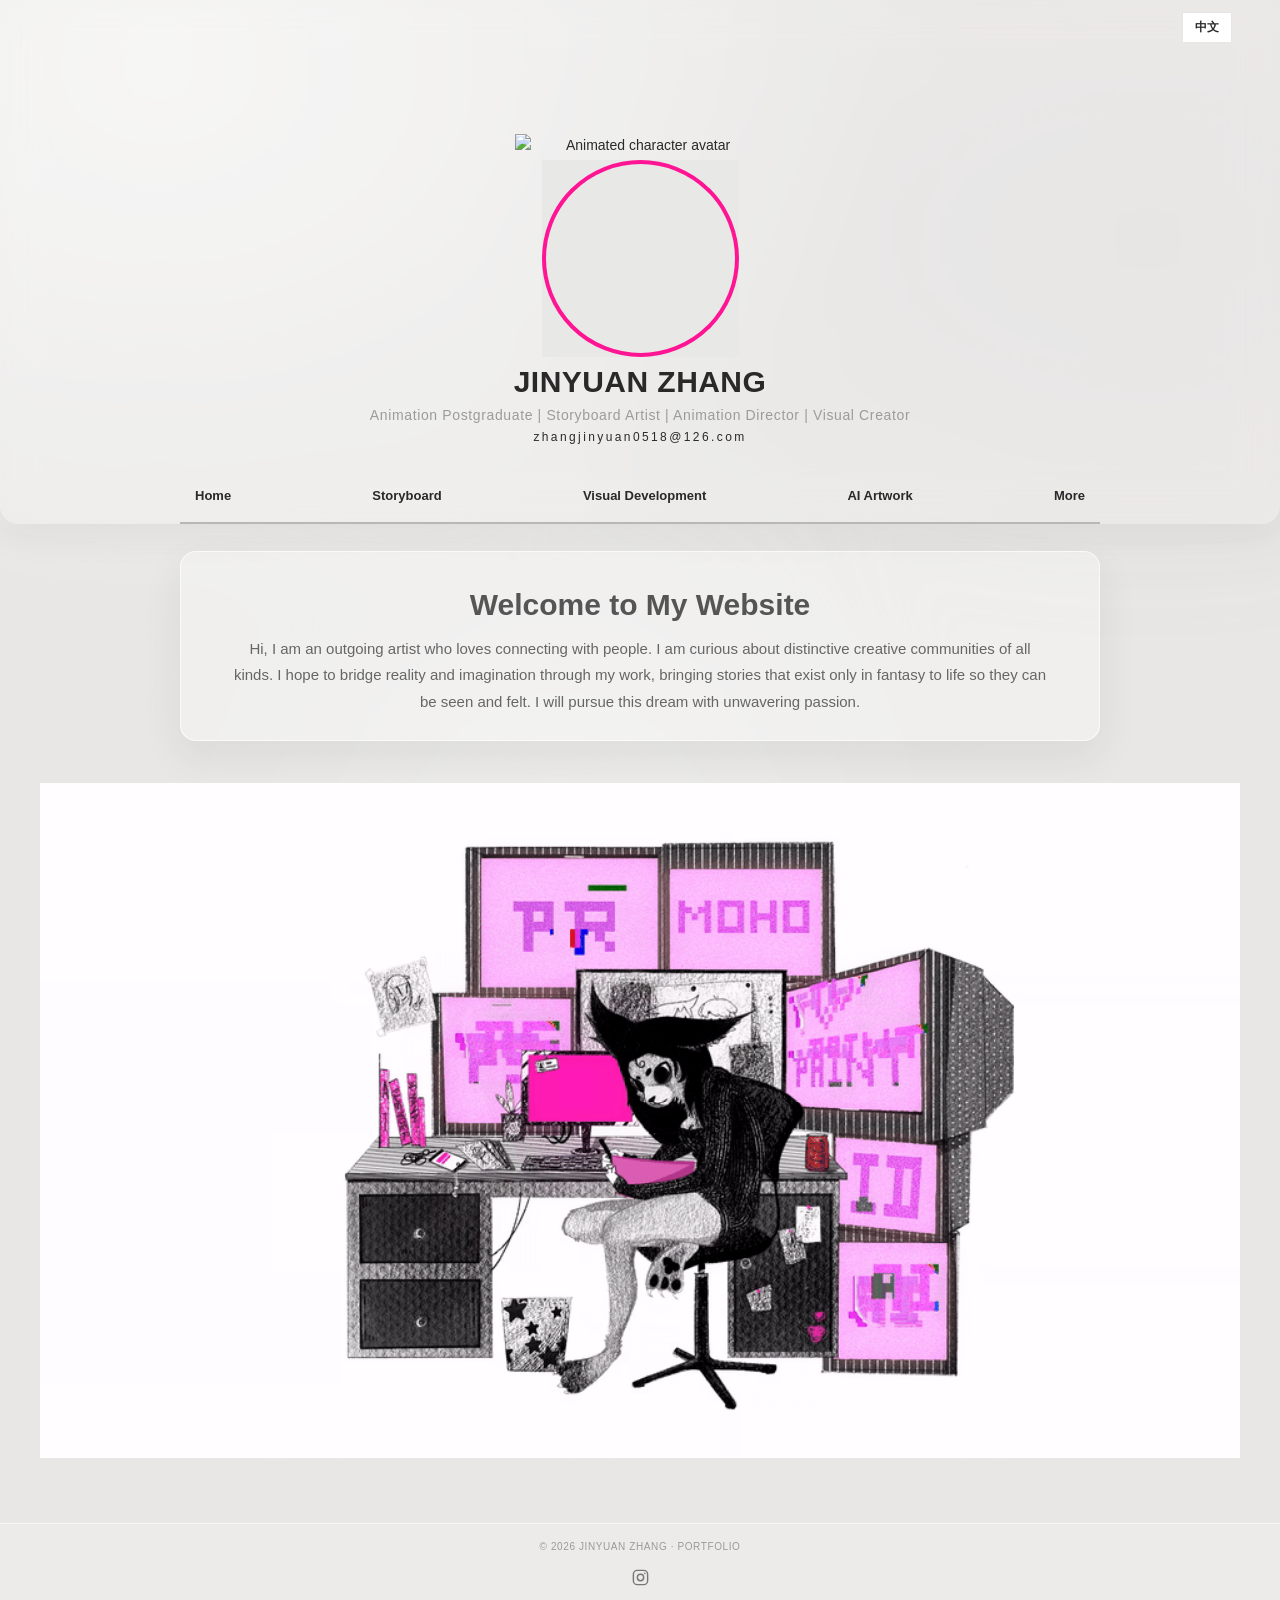
==== commit a2d97362: "Refresh shared portfolio styles" ====
--- a/index.html
+++ b/index.html
@@ -1,3 +1,3 @@
-<!doctype html><html lang="en"><head><meta charset="utf-8"><meta name="viewport" content="width=device-width,initial-scale=1"><meta name="theme-color" content="#e8e8e6"><title>JINYUAN ZHANG | Portfolio</title><link rel="stylesheet" href="portfolio.css?v=20261110-cross-device-polish-v5"><script src="language.js?v=20261110-showreel-translation-v1" defer></script><style>@media(max-width:700px){.home-page .avatar-frame{width:140px;height:140px}.home-page .avatar{width:355px;transform:translate(calc(-50% + 9px),calc(-50% + 6px))}.home-page .home-showcase{width:100%;max-width:100%;margin:0 auto;transform:none}.home-page .home-showcase>img{display:block;width:100%;height:auto}}</style><script src="page-transition.js?v=20261110-preserve-showreel-v1" defer></script></head><body class="home-page">
+<!doctype html><html lang="en"><head><meta charset="utf-8"><meta name="viewport" content="width=device-width,initial-scale=1"><meta name="theme-color" content="#e8e8e6"><title>JINYUAN ZHANG | Portfolio</title><link rel="stylesheet" href="portfolio.css?v=20261110-cross-device-polish-v6"><script src="language.js?v=20261110-showreel-translation-v1" defer></script><style>@media(max-width:700px){.home-page .avatar-frame{width:140px;height:140px}.home-page .avatar{width:355px;transform:translate(calc(-50% + 9px),calc(-50% + 6px))}.home-page .home-showcase{width:100%;max-width:100%;margin:0 auto;transform:none}.home-page .home-showcase>img{display:block;width:100%;height:auto}}</style><script src="page-transition.js?v=20261110-preserve-showreel-v1" defer></script></head><body class="home-page">
 <header class="site-header"><button class="language-toggle" type="button" aria-label="Switch language">中文</button><a class="avatar-frame" href="index.html" aria-label="Home"><img class="avatar" src="avatar-animation.gif?v=20261110-avatar-render-v2" alt="Animated character avatar" width="1280" height="720" loading="eager" decoding="sync" fetchpriority="high"></a><h1 class="site-name">JINYUAN ZHANG</h1><div class="site-role">Animation Postgraduate | Storyboard Artist | Animation Director | Visual Creator</div><div class="site-email"><a href="mailto:zhangjinyuan0518@126.com">zhangjinyuan0518@126.com</a></div><nav class="site-nav" aria-label="Main navigation"><a href="index.html">Home</a><a href="storyboard.html">Storyboard</a><a href="visual.html">Visual Development</a><a href="ai-art.html">AI Artwork</a><a href="more.html">More</a></nav></header>
-<main><section class="site-introduction"><h2 class="page-title">Welcome to My Website</h2><p class="profile-intro">Hi, I am an outgoing artist who loves connecting with people. I am curious about distinctive creative communities of all kinds. I hope to bridge reality and imagination through my work, bringing stories that exist only in fantasy to life so they can be seen and felt. I will pursue this dream with unwavering passion.</p></section><figure class="home-showcase"><img src="showcase-auto-v2.gif?v=20261110-transparent-blend-v1" width="1920" height="1080" alt="Animated fox artist at a computer" loading="eager" decoding="async" fetchpriority="high"></figure></main><footer class="site-footer">© 2026 JINYUAN ZHANG · PORTFOLIO<a class="instagram-link" href="https://www.instagram.com/" target="_blank" rel="noopener noreferrer" aria-label="Instagram" title="Instagram"><svg viewBox="0 0 24 24" aria-hidden="true"><rect x="3" y="3" width="18" height="18" rx="5"></rect><circle cx="12" cy="12" r="4"></circle><circle class="instagram-dot" cx="17.5" cy="6.8" r="1"></circle></svg></a></footer><script src="media-loader.js?v=20261110-media-stability-v5" defer></script><script src="image-viewer.js?v=20261024" defer></script></body></html>
+<main><section class="site-introduction"><h2 class="page-title">Welcome to My Website</h2><p class="profile-intro">Hi, I am an outgoing artist who loves connecting with people. I am curious about distinctive creative communities of all kinds. I hope to bridge reality and imagination through my work, bringing stories that exist only in fantasy to life so they can be seen and felt. I will pursue this dream with unwavering passion.</p></section><figure class="home-showcase"><img src="showcase-auto-v2.gif?v=20261110-transparent-blend-v1" width="1920" height="1080" alt="Animated fox artist at a computer" loading="eager" decoding="async" fetchpriority="high"></figure></main><footer class="site-footer">© 2026 JINYUAN ZHANG · PORTFOLIO<a class="instagram-link" href="https://www.instagram.com/" target="_blank" rel="noopener noreferrer" aria-label="Instagram" title="Instagram"><svg viewBox="0 0 24 24" aria-hidden="true"><rect x="3" y="3" width="18" height="18" rx="5"></rect><circle cx="12" cy="12" r="4"></circle><circle class="instagram-dot" cx="17.5" cy="6.8" r="1"></circle></svg></a></footer><script src="media-loader.js?v=20261110-media-stability-v6" defer></script><script src="image-viewer.js?v=20261024" defer></script></body></html>
--- a/portfolio.css
+++ b/portfolio.css
@@ -1338,3 +1338,11 @@
    color:#fff!important;
  }
 }
+
+/* Keep quick navigation labels readable even while the rail is expanded or hovered. */
+body.quick-nav-page>aside.page-quick-nav.is-expanded .page-quick-nav-links a>span:not(.quick-nav-icon),
+body.quick-nav-page>aside.page-quick-nav:hover .page-quick-nav-links a>span:not(.quick-nav-icon),
+body.quick-nav-page>aside.page-quick-nav:focus-within .page-quick-nav-links a>span:not(.quick-nav-icon){
+  color:#fff!important;-webkit-text-fill-color:#fff!important;opacity:1!important;visibility:visible!important;
+  text-shadow:0 1px 4px rgba(0,0,0,.95)!important
+}
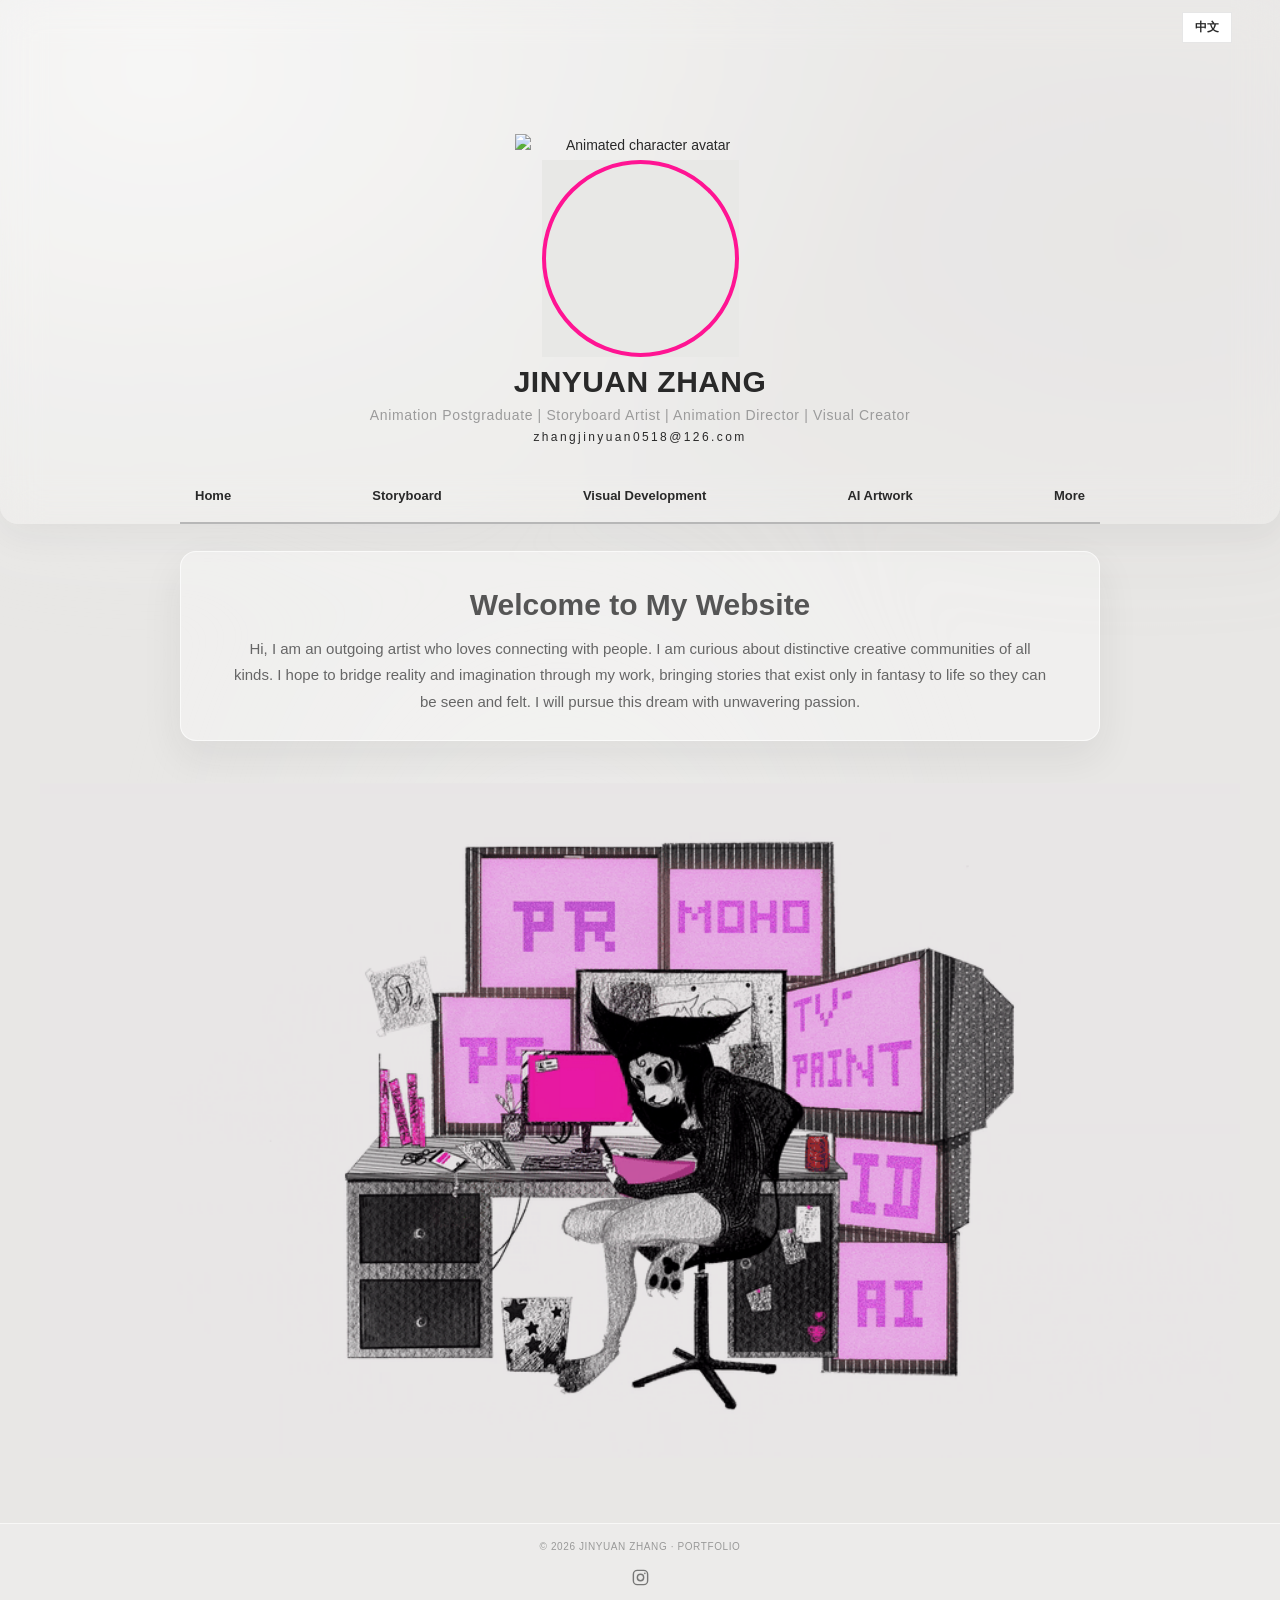
==== commit 99428202: "Polish responsive portfolio presentation" ====
--- a/index.html
+++ b/index.html
@@ -1,3 +1,3 @@
-<!doctype html><html lang="en"><head><meta charset="utf-8"><meta name="viewport" content="width=device-width,initial-scale=1"><meta name="theme-color" content="#e8e8e6"><title>JINYUAN ZHANG | Portfolio</title><link rel="stylesheet" href="portfolio.css?v=20261110-cross-device-polish-v6"><script src="language.js?v=20261110-showreel-translation-v1" defer></script><style>@media(max-width:700px){.home-page .avatar-frame{width:140px;height:140px}.home-page .avatar{width:355px;transform:translate(calc(-50% + 9px),calc(-50% + 6px))}.home-page .home-showcase{width:100%;max-width:100%;margin:0 auto;transform:none}.home-page .home-showcase>img{display:block;width:100%;height:auto}}</style><script src="page-transition.js?v=20261110-preserve-showreel-v1" defer></script></head><body class="home-page">
-<header class="site-header"><button class="language-toggle" type="button" aria-label="Switch language">中文</button><a class="avatar-frame" href="index.html" aria-label="Home"><img class="avatar" src="avatar-animation.gif?v=20261110-avatar-render-v2" alt="Animated character avatar" width="1280" height="720" loading="eager" decoding="sync" fetchpriority="high"></a><h1 class="site-name">JINYUAN ZHANG</h1><div class="site-role">Animation Postgraduate | Storyboard Artist | Animation Director | Visual Creator</div><div class="site-email"><a href="mailto:zhangjinyuan0518@126.com">zhangjinyuan0518@126.com</a></div><nav class="site-nav" aria-label="Main navigation"><a href="index.html">Home</a><a href="storyboard.html">Storyboard</a><a href="visual.html">Visual Development</a><a href="ai-art.html">AI Artwork</a><a href="more.html">More</a></nav></header>
-<main><section class="site-introduction"><h2 class="page-title">Welcome to My Website</h2><p class="profile-intro">Hi, I am an outgoing artist who loves connecting with people. I am curious about distinctive creative communities of all kinds. I hope to bridge reality and imagination through my work, bringing stories that exist only in fantasy to life so they can be seen and felt. I will pursue this dream with unwavering passion.</p></section><figure class="home-showcase"><img src="showcase-auto-v2.gif?v=20261110-transparent-blend-v1" width="1920" height="1080" alt="Animated fox artist at a computer" loading="eager" decoding="async" fetchpriority="high"></figure></main><footer class="site-footer">© 2026 JINYUAN ZHANG · PORTFOLIO<a class="instagram-link" href="https://www.instagram.com/" target="_blank" rel="noopener noreferrer" aria-label="Instagram" title="Instagram"><svg viewBox="0 0 24 24" aria-hidden="true"><rect x="3" y="3" width="18" height="18" rx="5"></rect><circle cx="12" cy="12" r="4"></circle><circle class="instagram-dot" cx="17.5" cy="6.8" r="1"></circle></svg></a></footer><script src="media-loader.js?v=20261110-media-stability-v6" defer></script><script src="image-viewer.js?v=20261024" defer></script></body></html>
+<!doctype html><html lang="en"><head><meta charset="utf-8"><meta name="viewport" content="width=device-width,initial-scale=1"><meta name="theme-color" content="#e8e8e6"><title>JINYUAN ZHANG | Portfolio</title><link rel="stylesheet" href="portfolio.css?v=20261110-device-polish-v7"><script src="language.js?v=20261110-showreel-translation-v1" defer></script><style>@media(max-width:700px){.home-page .avatar-frame{width:140px;height:140px}.home-page .avatar{width:355px;transform:translate(calc(-50% + 9px),calc(-50% + 6px))}.home-page .home-showcase{width:100%;max-width:100%;margin:0 auto;transform:none}.home-page .home-showcase>img{display:block;width:100%;height:auto}}</style><script src="page-transition.js?v=20261110-preserve-showreel-v1" defer></script></head><body class="home-page">
+<header class="site-header"><button class="language-toggle" type="button" aria-label="Switch language">中文</button><a class="avatar-frame" href="index.html" aria-label="Home"><img class="avatar" src="avatar-animation.gif?v=20261110-avatar-render-v3" alt="Animated character avatar" width="1280" height="720" loading="eager" decoding="async" fetchpriority="high"></a><h1 class="site-name">JINYUAN ZHANG</h1><div class="site-role">Animation Postgraduate | Storyboard Artist | Animation Director | Visual Creator</div><div class="site-email"><a href="mailto:zhangjinyuan0518@126.com">zhangjinyuan0518@126.com</a></div><nav class="site-nav" aria-label="Main navigation"><a href="index.html">Home</a><a href="storyboard.html">Storyboard</a><a href="visual.html">Visual Development</a><a href="ai-art.html">AI Artwork</a><a href="more.html">More</a></nav></header>
+<main><section class="site-introduction"><h2 class="page-title">Welcome to My Website</h2><p class="profile-intro">Hi, I am an outgoing artist who loves connecting with people. I am curious about distinctive creative communities of all kinds. I hope to bridge reality and imagination through my work, bringing stories that exist only in fantasy to life so they can be seen and felt. I will pursue this dream with unwavering passion.</p></section><figure class="home-showcase"><img src="showcase-auto-v2.gif?v=20261110-transparent-blend-v2" width="1920" height="1080" alt="Animated fox artist at a computer" loading="eager" decoding="async" fetchpriority="high"></figure></main><footer class="site-footer">© 2026 JINYUAN ZHANG · PORTFOLIO<a class="instagram-link" href="https://www.instagram.com/" target="_blank" rel="noopener noreferrer" aria-label="Instagram" title="Instagram"><svg viewBox="0 0 24 24" aria-hidden="true"><rect x="3" y="3" width="18" height="18" rx="5"></rect><circle cx="12" cy="12" r="4"></circle><circle class="instagram-dot" cx="17.5" cy="6.8" r="1"></circle></svg></a></footer><script src="media-loader.js?v=20261110-media-stability-v6" defer></script><script src="image-viewer.js?v=20261024" defer></script></body></html>
--- a/portfolio.css
+++ b/portfolio.css
@@ -1346,3 +1346,123 @@
   color:#fff!important;-webkit-text-fill-color:#fff!important;opacity:1!important;visibility:visible!important;
   text-shadow:0 1px 4px rgba(0,0,0,.95)!important
 }
+
+
+/* Final cross-device fixes: stable hero fade, legible glass navigation, clean animation rendering. */
+.home-page .home-showcase{
+  background:#e8e8e6!important;
+  isolation:isolate!important;
+}
+.home-page .home-showcase>img{
+  mix-blend-mode:multiply!important;
+  background:transparent!important;
+  image-rendering:auto!important;
+}
+.home-page .avatar{
+  animation:none!important;
+  transition:none!important;
+  backface-visibility:visible!important;
+  -webkit-backface-visibility:visible!important;
+  will-change:auto!important;
+  image-rendering:auto!important;
+}
+.storyboard-hero-video-wrap,
+body.storyboard-video-visible .storyboard-hero-video-wrap{
+  isolation:isolate!important;
+}
+.storyboard-hero-video-wrap::after,
+body.storyboard-video-visible .storyboard-hero-video-wrap::after{
+  background:radial-gradient(
+    ellipse 112% 112% at 50% 50%,
+    rgba(7,7,7,0) 49%,
+    rgba(7,7,7,.18) 65%,
+    rgba(7,7,7,.56) 84%,
+    #070707 100%
+  )!important;
+}
+.storyboard-hero-video{
+  -webkit-mask:none!important;
+  mask:none!important;
+}
+.storyboard-hero-copy{
+  top:clamp(20px,5vh,58px)!important;
+}
+body.quick-nav-page>aside.page-quick-nav{
+  z-index:100000!important;
+  pointer-events:auto!important;
+}
+body.quick-nav-page>aside.page-quick-nav>.page-quick-nav-links{
+  width:min(208px,calc(100vw - 52px))!important;
+  max-width:min(208px,calc(100vw - 52px))!important;
+  max-height:min(72vh,560px)!important;
+  overflow-x:hidden!important;
+  overflow-y:auto!important;
+  padding:8px!important;
+  gap:3px!important;
+  background:rgba(18,18,20,.70)!important;
+  border:1px solid rgba(255,255,255,.24)!important;
+  border-radius:5px 0 0 5px!important;
+  backdrop-filter:blur(16px)!important;
+  -webkit-backdrop-filter:blur(16px)!important;
+}
+body.quick-nav-page>aside.page-quick-nav .page-quick-nav-links a{
+  min-height:40px!important;
+  height:auto!important;
+  padding:7px 8px!important;
+  color:#fff!important;
+  -webkit-text-fill-color:#fff!important;
+  font-size:12px!important;
+  line-height:1.3!important;
+  text-align:center!important;
+  white-space:normal!important;
+  overflow-wrap:anywhere!important;
+  word-break:normal!important;
+}
+body.quick-nav-page>aside.page-quick-nav .page-quick-nav-links a>span:not(.quick-nav-icon){
+  display:block!important;
+  width:100%!important;
+  color:#fff!important;
+  -webkit-text-fill-color:#fff!important;
+  opacity:1!important;
+  visibility:visible!important;
+  text-align:center!important;
+  overflow-wrap:anywhere!important;
+}
+body.quick-nav-page>aside.page-quick-nav.is-expanded>.page-quick-nav-links,
+body.quick-nav-page>aside.page-quick-nav:focus-within>.page-quick-nav-links{
+  opacity:1!important;
+  visibility:visible!important;
+  pointer-events:auto!important;
+}
+@media(max-width:700px){
+  body.quick-nav-page>aside.page-quick-nav{
+    right:5px!important;
+    width:36px!important;
+    min-width:36px!important;
+    max-width:36px!important;
+  }
+  body.quick-nav-page>aside.page-quick-nav>.quick-nav-trigger{
+    width:36px!important;
+    min-width:36px!important;
+  }
+  body.quick-nav-page>aside.page-quick-nav>.page-quick-nav-links{
+    width:min(208px,calc(100vw - 48px))!important;
+    max-width:min(208px,calc(100vw - 48px))!important;
+    max-height:68vh!important;
+  }
+  body.quick-nav-page>aside.page-quick-nav .page-quick-nav-links a{
+    min-height:42px!important;
+    padding:7px 8px!important;
+    font-size:12px!important;
+  }
+  .storyboard-hero-video-wrap::after,
+  body.storyboard-video-visible .storyboard-hero-video-wrap::after{
+    background:radial-gradient(
+      ellipse 112% 112% at 50% 50%,
+      rgba(7,7,7,0) 48%,
+      rgba(7,7,7,.18) 64%,
+      rgba(7,7,7,.56) 83%,
+      #070707 100%
+    )!important;
+  }
+}
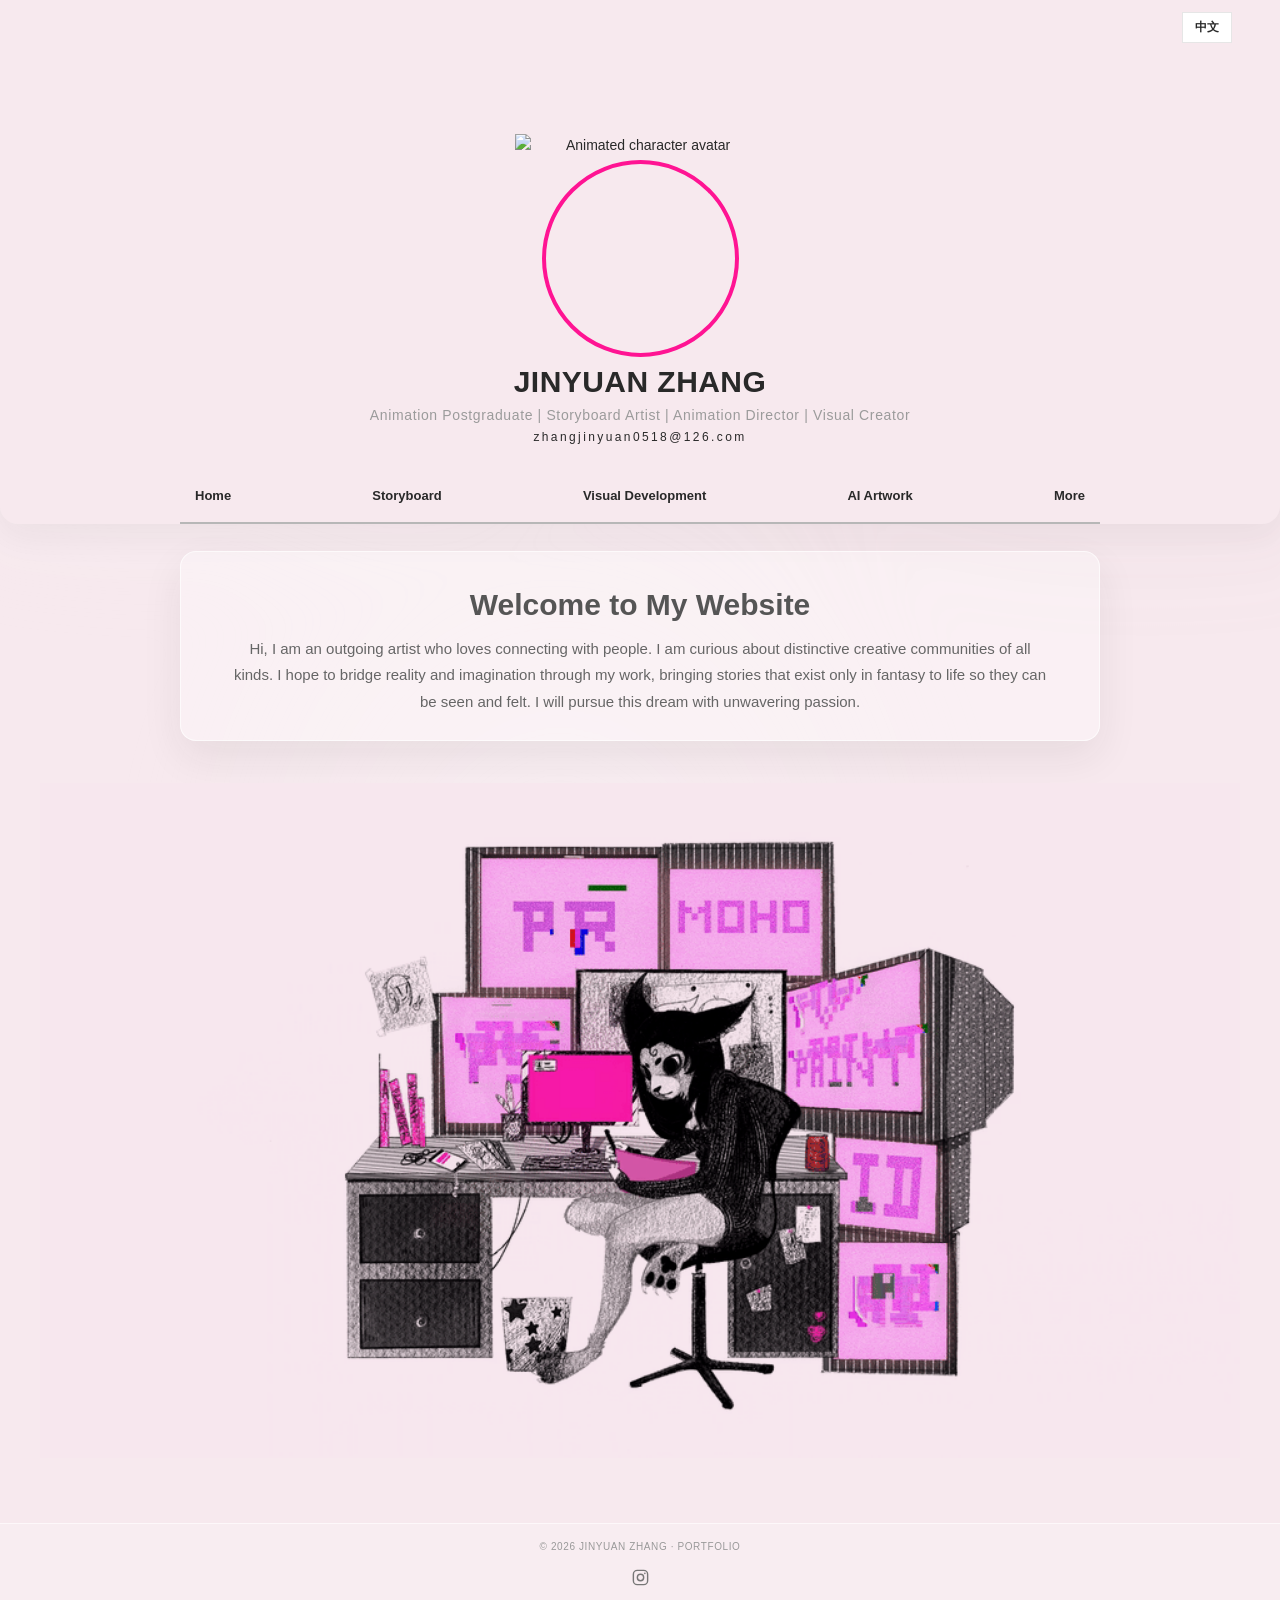
==== commit ec571948: "Refresh portfolio page styles and media cache" ====
--- a/index.html
+++ b/index.html
@@ -1,3 +1,3 @@
-<!doctype html><html lang="en"><head><meta charset="utf-8"><meta name="viewport" content="width=device-width,initial-scale=1"><meta name="theme-color" content="#e8e8e6"><title>JINYUAN ZHANG | Portfolio</title><link rel="stylesheet" href="portfolio.css?v=20261110-device-polish-v7"><script src="language.js?v=20261110-showreel-translation-v1" defer></script><style>@media(max-width:700px){.home-page .avatar-frame{width:140px;height:140px}.home-page .avatar{width:355px;transform:translate(calc(-50% + 9px),calc(-50% + 6px))}.home-page .home-showcase{width:100%;max-width:100%;margin:0 auto;transform:none}.home-page .home-showcase>img{display:block;width:100%;height:auto}}</style><script src="page-transition.js?v=20261110-preserve-showreel-v1" defer></script></head><body class="home-page">
-<header class="site-header"><button class="language-toggle" type="button" aria-label="Switch language">中文</button><a class="avatar-frame" href="index.html" aria-label="Home"><img class="avatar" src="avatar-animation.gif?v=20261110-avatar-render-v3" alt="Animated character avatar" width="1280" height="720" loading="eager" decoding="async" fetchpriority="high"></a><h1 class="site-name">JINYUAN ZHANG</h1><div class="site-role">Animation Postgraduate | Storyboard Artist | Animation Director | Visual Creator</div><div class="site-email"><a href="mailto:zhangjinyuan0518@126.com">zhangjinyuan0518@126.com</a></div><nav class="site-nav" aria-label="Main navigation"><a href="index.html">Home</a><a href="storyboard.html">Storyboard</a><a href="visual.html">Visual Development</a><a href="ai-art.html">AI Artwork</a><a href="more.html">More</a></nav></header>
-<main><section class="site-introduction"><h2 class="page-title">Welcome to My Website</h2><p class="profile-intro">Hi, I am an outgoing artist who loves connecting with people. I am curious about distinctive creative communities of all kinds. I hope to bridge reality and imagination through my work, bringing stories that exist only in fantasy to life so they can be seen and felt. I will pursue this dream with unwavering passion.</p></section><figure class="home-showcase"><img src="showcase-auto-v2.gif?v=20261110-transparent-blend-v2" width="1920" height="1080" alt="Animated fox artist at a computer" loading="eager" decoding="async" fetchpriority="high"></figure></main><footer class="site-footer">© 2026 JINYUAN ZHANG · PORTFOLIO<a class="instagram-link" href="https://www.instagram.com/" target="_blank" rel="noopener noreferrer" aria-label="Instagram" title="Instagram"><svg viewBox="0 0 24 24" aria-hidden="true"><rect x="3" y="3" width="18" height="18" rx="5"></rect><circle cx="12" cy="12" r="4"></circle><circle class="instagram-dot" cx="17.5" cy="6.8" r="1"></circle></svg></a></footer><script src="media-loader.js?v=20261110-media-stability-v6" defer></script><script src="image-viewer.js?v=20261024" defer></script></body></html>
+<!doctype html><html lang="en"><head><meta charset="utf-8"><meta name="viewport" content="width=device-width,initial-scale=1"><meta name="theme-color" content="#e8e8e6"><title>JINYUAN ZHANG | Portfolio</title><link rel="stylesheet" href="portfolio.css?v=20261110-crossdevice-v8"><script src="language.js?v=20261110-showreel-translation-v1" defer></script><style>@media(max-width:700px){.home-page .avatar-frame{width:140px;height:140px}.home-page .avatar{width:355px;transform:translate(calc(-50% + 9px),calc(-50% + 6px))}.home-page .home-showcase{width:100%;max-width:100%;margin:0 auto;transform:none}.home-page .home-showcase>img{display:block;width:100%;height:auto}}</style><script src="page-transition.js?v=20261110-preserve-showreel-v1" defer></script></head><body class="home-page">
+<header class="site-header"><button class="language-toggle" type="button" aria-label="Switch language">中文</button><a class="avatar-frame" href="index.html" aria-label="Home"><img class="avatar" src="avatar-animation.gif?v=20261110-avatar-render-v4" alt="Animated character avatar" width="1280" height="720" loading="eager" decoding="async" fetchpriority="high"></a><h1 class="site-name">JINYUAN ZHANG</h1><div class="site-role">Animation Postgraduate | Storyboard Artist | Animation Director | Visual Creator</div><div class="site-email"><a href="mailto:zhangjinyuan0518@126.com">zhangjinyuan0518@126.com</a></div><nav class="site-nav" aria-label="Main navigation"><a href="index.html">Home</a><a href="storyboard.html">Storyboard</a><a href="visual.html">Visual Development</a><a href="ai-art.html">AI Artwork</a><a href="more.html">More</a></nav></header>
+<main><section class="site-introduction"><h2 class="page-title">Welcome to My Website</h2><p class="profile-intro">Hi, I am an outgoing artist who loves connecting with people. I am curious about distinctive creative communities of all kinds. I hope to bridge reality and imagination through my work, bringing stories that exist only in fantasy to life so they can be seen and felt. I will pursue this dream with unwavering passion.</p></section><figure class="home-showcase"><img src="showcase-auto-v2.gif?v=20261110-transparent-blend-v3" width="1920" height="1080" alt="Animated fox artist at a computer" loading="eager" decoding="async" fetchpriority="high"></figure></main><footer class="site-footer">© 2026 JINYUAN ZHANG · PORTFOLIO<a class="instagram-link" href="https://www.instagram.com/" target="_blank" rel="noopener noreferrer" aria-label="Instagram" title="Instagram"><svg viewBox="0 0 24 24" aria-hidden="true"><rect x="3" y="3" width="18" height="18" rx="5"></rect><circle cx="12" cy="12" r="4"></circle><circle class="instagram-dot" cx="17.5" cy="6.8" r="1"></circle></svg></a></footer><script src="media-loader.js?v=20261110-media-stability-v6" defer></script><script src="image-viewer.js?v=20261024" defer></script></body></html>
--- a/portfolio.css
+++ b/portfolio.css
@@ -1466,3 +1466,135 @@
     )!important;
   }
 }
+
+
+/* Cross-device portfolio polish v8 — stable matte blends, edge fades, pinned showreel. */
+:root{--portfolio-matte:#f7e9ee}
+html:has(body.home-page),body.home-page{background:var(--portfolio-matte)!important}
+body.home-page .site-header,
+body.home-page .home-intro,
+body.home-page .avatar-frame,
+body.home-page .home-showcase{background-color:var(--portfolio-matte)!important}
+body.home-page .avatar-frame{isolation:isolate!important}
+body.home-page .avatar{
+  left:50%!important;top:50%!important;transform:none!important;
+  margin-left:-125px!important;margin-top:-125px!important;
+  mix-blend-mode:multiply!important;backface-visibility:visible!important;
+  -webkit-backface-visibility:visible!important;will-change:auto!important;
+  image-rendering:auto!important;object-fit:contain!important
+}
+body.home-page .avatar-frame::after{border-color:#171717!important;z-index:0!important}
+body.home-page .home-showcase{
+  position:relative!important;isolation:isolate!important;
+  background:var(--portfolio-matte)!important;overflow:visible!important
+}
+body.home-page .home-showcase>img{
+  display:block!important;width:100%!important;height:auto!important;
+  background:transparent!important;mix-blend-mode:multiply!important;
+  object-fit:contain!important;image-rendering:auto!important
+}
+@media(max-width:700px){
+  body.home-page .avatar-frame{width:140px!important;height:140px!important}
+  body.home-page .avatar{width:355px!important;height:355px!important;
+    margin-left:calc(-177.5px + 9px)!important;margin-top:calc(-177.5px + 6px)!important}
+  body.home-page .home-showcase{background:var(--portfolio-matte)!important}
+}
+body.quick-nav-page>aside.page-quick-nav{z-index:100000!important}
+body.quick-nav-page>aside.page-quick-nav>.page-quick-nav-links{
+  width:min(208px,calc(100vw - 52px))!important;
+  max-width:min(208px,calc(100vw - 52px))!important;
+  max-height:min(72vh,560px)!important;overflow:auto!important;
+  background:rgba(16,16,19,.78)!important;border:1px solid rgba(255,255,255,.24)!important;
+  border-radius:5px 0 0 5px!important;padding:8px!important;gap:3px!important;
+  backdrop-filter:blur(16px)!important;-webkit-backdrop-filter:blur(16px)!important
+}
+body.quick-nav-page>aside.page-quick-nav .page-quick-nav-links a{
+  min-height:42px!important;height:auto!important;padding:8px 9px!important;
+  display:flex!important;align-items:center!important;justify-content:center!important;
+  text-align:center!important;white-space:normal!important;overflow-wrap:anywhere!important;
+  color:#fff!important;-webkit-text-fill-color:#fff!important;
+  font-size:12px!important;line-height:1.3!important;font-weight:600!important
+}
+body.quick-nav-page>aside.page-quick-nav .page-quick-nav-links a>span:not(.quick-nav-icon){
+  display:block!important;width:100%!important;text-align:center!important;
+  color:#fff!important;-webkit-text-fill-color:#fff!important;
+  opacity:1!important;visibility:visible!important;overflow-wrap:anywhere!important
+}
+body.quick-nav-page>aside.page-quick-nav.is-expanded>.page-quick-nav-links,
+body.quick-nav-page>aside.page-quick-nav:focus-within>.page-quick-nav-links{
+  opacity:1!important;visibility:visible!important;pointer-events:auto!important
+}
+@media(max-width:700px){
+  body.quick-nav-page>aside.page-quick-nav{right:5px!important}
+  body.quick-nav-page>aside.page-quick-nav>.page-quick-nav-links{
+    width:min(190px,calc(100vw - 48px))!important;
+    max-width:min(190px,calc(100vw - 48px))!important;max-height:68vh!important
+  }
+  body.quick-nav-page>aside.page-quick-nav .page-quick-nav-links a{
+    min-height:44px!important;padding:8px!important;font-size:12px!important
+  }
+}
+/* Keep the showreel in one cached, pinned layer while project panels rise above it. */
+body.quick-nav-page main{position:relative!important;isolation:isolate!important}
+body.quick-nav-page main>.storyboard-hero-video-wrap{
+  position:sticky!important;top:0!important;left:auto!important;transform:none!important;
+  width:100vw!important;max-width:100vw!important;
+  height:min(100svh,56.25vw)!important;min-height:220px!important;
+  aspect-ratio:16/9!important;margin:0 0 -42vh!important;
+  overflow:hidden!important;z-index:0!important;isolation:isolate!important;
+  background:#070707!important
+}
+body.quick-nav-page main>.storyboard-hero-video-wrap>.storyboard-hero-video{
+  position:absolute!important;inset:0!important;display:block!important;
+  width:100%!important;height:100%!important;max-width:none!important;
+  object-fit:contain!important;background:#070707!important;z-index:0!important
+}
+body.quick-nav-page main>.storyboard-hero-video-wrap::after,
+body.storyboard-video-visible main>.storyboard-hero-video-wrap::after{
+  content:""!important;position:absolute!important;inset:0!important;z-index:2!important;
+  display:block!important;pointer-events:none!important;
+  background:
+    linear-gradient(to bottom,#070707 0%,rgba(7,7,7,.88) 5%,rgba(7,7,7,.48) 16%,transparent 34%),
+    linear-gradient(to top,#070707 0%,rgba(7,7,7,.88) 5%,rgba(7,7,7,.48) 16%,transparent 34%),
+    linear-gradient(to right,#070707 0%,rgba(7,7,7,.88) 5%,rgba(7,7,7,.48) 16%,transparent 34%),
+    linear-gradient(to left,#070707 0%,rgba(7,7,7,.88) 5%,rgba(7,7,7,.48) 16%,transparent 34%)!important
+}
+body.quick-nav-page main>.storyboard-hero-video-wrap>.storyboard-hero-copy{
+  position:absolute!important;z-index:4!important;top:clamp(22px,5vh,64px)!important;
+  right:0!important;left:0!important;width:100%!important;transform:none!important;
+  padding:0 14px!important;margin:0!important;text-align:center!important;
+  color:#fff!important;pointer-events:none!important;text-shadow:0 2px 18px rgba(0,0,0,.75)!important
+}
+body.quick-nav-page main>.storyboard-hero-video-wrap>.storyboard-hero-copy h1{
+  margin:0!important;font-size:clamp(28px,5.2vw,68px)!important;
+  line-height:1.06!important;font-weight:800!important;color:#fff!important
+}
+body.quick-nav-page main>.storyboard-hero-video-wrap>.storyboard-hero-copy p{
+  margin:7px 0 0!important;font-size:clamp(13px,1.6vw,19px)!important;
+  line-height:1.25!important;font-style:italic!important;color:rgba(255,255,255,.95)!important
+}
+body.quick-nav-page main>section.storyboard-feature,
+body.quick-nav-page main>section.time-train-project{
+  position:relative!important;z-index:3!important
+}
+body.storyboard-video-visible main>section.storyboard-feature,
+body.storyboard-video-visible main>section.time-train-project{
+  background-color:rgba(7,7,7,.84)!important
+}
+body.storyboard-video-visible main>#story-project-1{
+  margin-top:0!important;padding-top:clamp(40px,8vh,88px)!important;
+  background:linear-gradient(to bottom,#070707 0%,rgba(7,7,7,.94) 12%,rgba(7,7,7,.78) 36%,rgba(7,7,7,.84) 100%)!important;
+  border-top:0!important;box-shadow:none!important
+}
+@media(max-width:700px){
+  body.quick-nav-page main>.storyboard-hero-video-wrap{
+    height:min(70svh,56.25vw)!important;min-height:220px!important;
+    margin-bottom:-22vh!important
+  }
+  body.quick-nav-page main>.storyboard-hero-video-wrap>.storyboard-hero-copy{top:20px!important}
+  body.quick-nav-page main>.storyboard-hero-video-wrap>.storyboard-hero-copy h1{font-size:clamp(23px,6vw,38px)!important}
+  body.quick-nav-page main>.storyboard-hero-video-wrap>.storyboard-hero-copy p{margin-top:5px!important;font-size:13px!important}
+}
+@media(prefers-reduced-motion:reduce){
+  body.quick-nav-page main>.storyboard-hero-video-wrap{position:relative!important;top:auto!important;margin-bottom:0!important}
+}
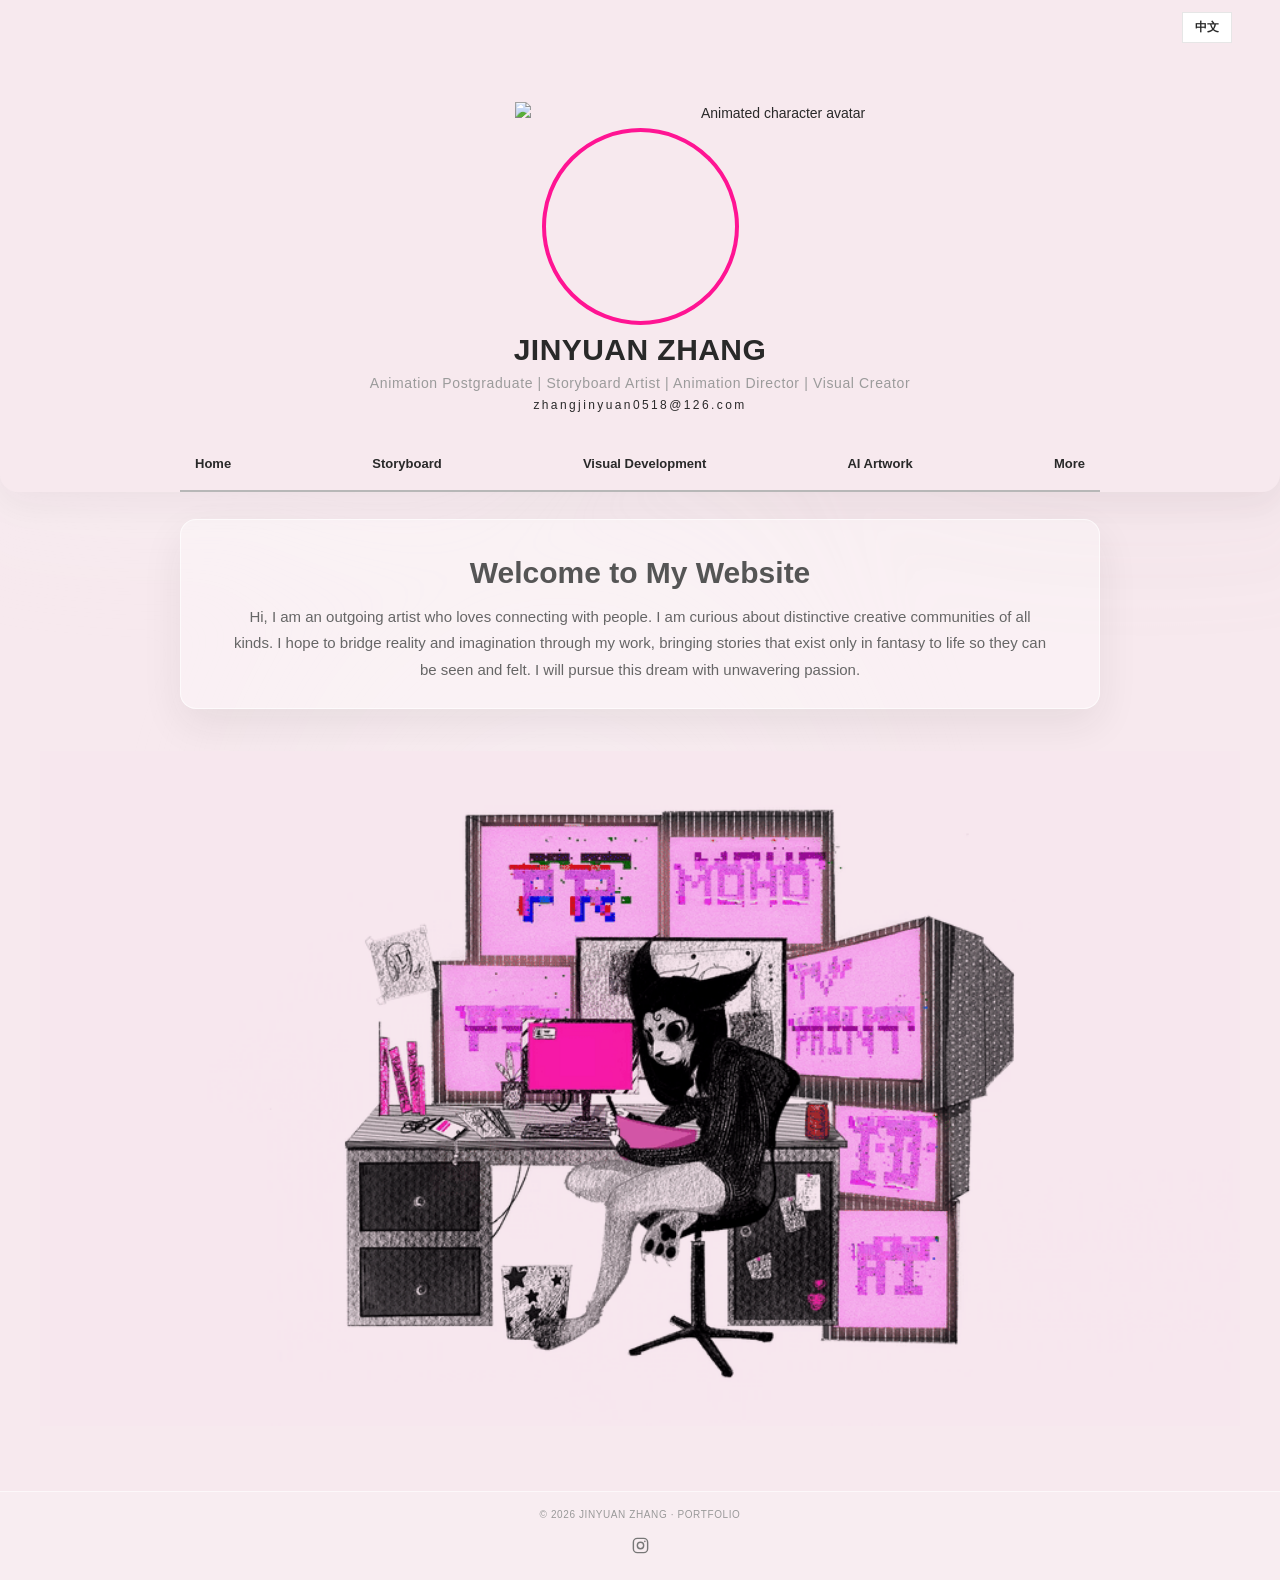
==== commit 0a6a0460: "Fix shared header and portfolio image layouts" ====
--- a/index.html
+++ b/index.html
@@ -1,3 +1,3 @@
-<!doctype html><html lang="en"><head><meta charset="utf-8"><meta name="viewport" content="width=device-width,initial-scale=1"><meta name="theme-color" content="#e8e8e6"><title>JINYUAN ZHANG | Portfolio</title><link rel="stylesheet" href="portfolio.css?v=20261110-crossdevice-v8"><script src="language.js?v=20261110-showreel-translation-v1" defer></script><style>@media(max-width:700px){.home-page .avatar-frame{width:140px;height:140px}.home-page .avatar{width:355px;transform:translate(calc(-50% + 9px),calc(-50% + 6px))}.home-page .home-showcase{width:100%;max-width:100%;margin:0 auto;transform:none}.home-page .home-showcase>img{display:block;width:100%;height:auto}}</style><script src="page-transition.js?v=20261110-preserve-showreel-v1" defer></script></head><body class="home-page">
+<!doctype html><html lang="en"><head><meta charset="utf-8"><meta name="viewport" content="width=device-width,initial-scale=1"><meta name="theme-color" content="#e8e8e6"><title>JINYUAN ZHANG | Portfolio</title><link rel="stylesheet" href="portfolio.css?v=20261110-layout-fixes-v1"><script src="language.js?v=20261110-showreel-translation-v1" defer></script><script src="page-transition.js?v=20261110-preserve-showreel-v1" defer></script></head><body class="home-page">
 <header class="site-header"><button class="language-toggle" type="button" aria-label="Switch language">中文</button><a class="avatar-frame" href="index.html" aria-label="Home"><img class="avatar" src="avatar-animation.gif?v=20261110-avatar-render-v4" alt="Animated character avatar" width="1280" height="720" loading="eager" decoding="async" fetchpriority="high"></a><h1 class="site-name">JINYUAN ZHANG</h1><div class="site-role">Animation Postgraduate | Storyboard Artist | Animation Director | Visual Creator</div><div class="site-email"><a href="mailto:zhangjinyuan0518@126.com">zhangjinyuan0518@126.com</a></div><nav class="site-nav" aria-label="Main navigation"><a href="index.html">Home</a><a href="storyboard.html">Storyboard</a><a href="visual.html">Visual Development</a><a href="ai-art.html">AI Artwork</a><a href="more.html">More</a></nav></header>
 <main><section class="site-introduction"><h2 class="page-title">Welcome to My Website</h2><p class="profile-intro">Hi, I am an outgoing artist who loves connecting with people. I am curious about distinctive creative communities of all kinds. I hope to bridge reality and imagination through my work, bringing stories that exist only in fantasy to life so they can be seen and felt. I will pursue this dream with unwavering passion.</p></section><figure class="home-showcase"><img src="showcase-auto-v2.gif?v=20261110-transparent-blend-v3" width="1920" height="1080" alt="Animated fox artist at a computer" loading="eager" decoding="async" fetchpriority="high"></figure></main><footer class="site-footer">© 2026 JINYUAN ZHANG · PORTFOLIO<a class="instagram-link" href="https://www.instagram.com/" target="_blank" rel="noopener noreferrer" aria-label="Instagram" title="Instagram"><svg viewBox="0 0 24 24" aria-hidden="true"><rect x="3" y="3" width="18" height="18" rx="5"></rect><circle cx="12" cy="12" r="4"></circle><circle class="instagram-dot" cx="17.5" cy="6.8" r="1"></circle></svg></a></footer><script src="media-loader.js?v=20261110-media-stability-v6" defer></script><script src="image-viewer.js?v=20261024" defer></script></body></html>
--- a/portfolio.css
+++ b/portfolio.css
@@ -1598,3 +1598,36 @@
 @media(prefers-reduced-motion:reduce){
   body.quick-nav-page main>.storyboard-hero-video-wrap{position:relative!important;top:auto!important;margin-bottom:0!important}
 }
+
+
+/* 2026-11-10 targeted layout fixes: keep the Home masthead identical across pages,
+   constrain the second storyboard project's process sheet, and align the More portrait. */
+.site-header{padding-top:128px!important}
+.site-header .avatar-frame{width:197px!important;height:197px!important}
+.site-header .avatar{left:50%!important;top:50%!important;width:520px!important;height:auto!important;
+  margin:0!important;transform:translate(calc(-50% + 12px),calc(-50% + 8px))!important}
+.site-header .site-name{font-size:30px!important}
+.site-header .site-role{font-size:14px!important;letter-spacing:.045em!important}
+.site-header .site-email{font-size:12px!important;letter-spacing:.2em!important;margin:1px 0 25px!important}
+.site-header .site-nav{width:min(920px,100%)!important;padding:13px 15px 17px!important}
+.site-header .avatar-frame::after{border:4px solid #171717!important;z-index:0!important}
+.site-header .avatar{z-index:1!important}
+body.home-page .site-header .avatar{mix-blend-mode:multiply!important;backface-visibility:visible!important;
+  -webkit-backface-visibility:visible!important;will-change:auto!important}
+.process-section img.process-overview{position:static!important;left:auto!important;transform:none!important;
+  display:block!important;width:100%!important;max-width:100%!important;height:auto!important;margin:28px auto 0!important}
+.more-project-avatar .more-avatar-frame{overflow:visible!important}
+.more-project-avatar .more-avatar-frame::after{border:4px solid #171717!important}
+.more-project-avatar .more-avatar-frame img{left:50%!important;top:50%!important;width:520px!important;height:auto!important;
+  margin:0!important;transform:translate(calc(-50% + 12px),calc(-50% + 8px))!important}
+@media(max-width:700px){
+  .site-header{padding:88px 16px 0!important}
+  .site-header .avatar-frame{width:140px!important;height:140px!important}
+  .site-header .avatar{width:355px!important;transform:translate(calc(-50% + 9px),calc(-50% + 6px))!important}
+  .site-header .site-name{font-size:26px!important}
+  .site-header .site-email{margin-bottom:20px!important}
+  .site-header .site-nav{gap:6px!important;padding:10px 4px 15px!important}
+  .more-project-avatar .more-avatar-frame{width:140px!important;height:140px!important}
+  .more-project-avatar .more-avatar-frame img{width:355px!important;
+    transform:translate(calc(-50% + 9px),calc(-50% + 6px))!important}
+}
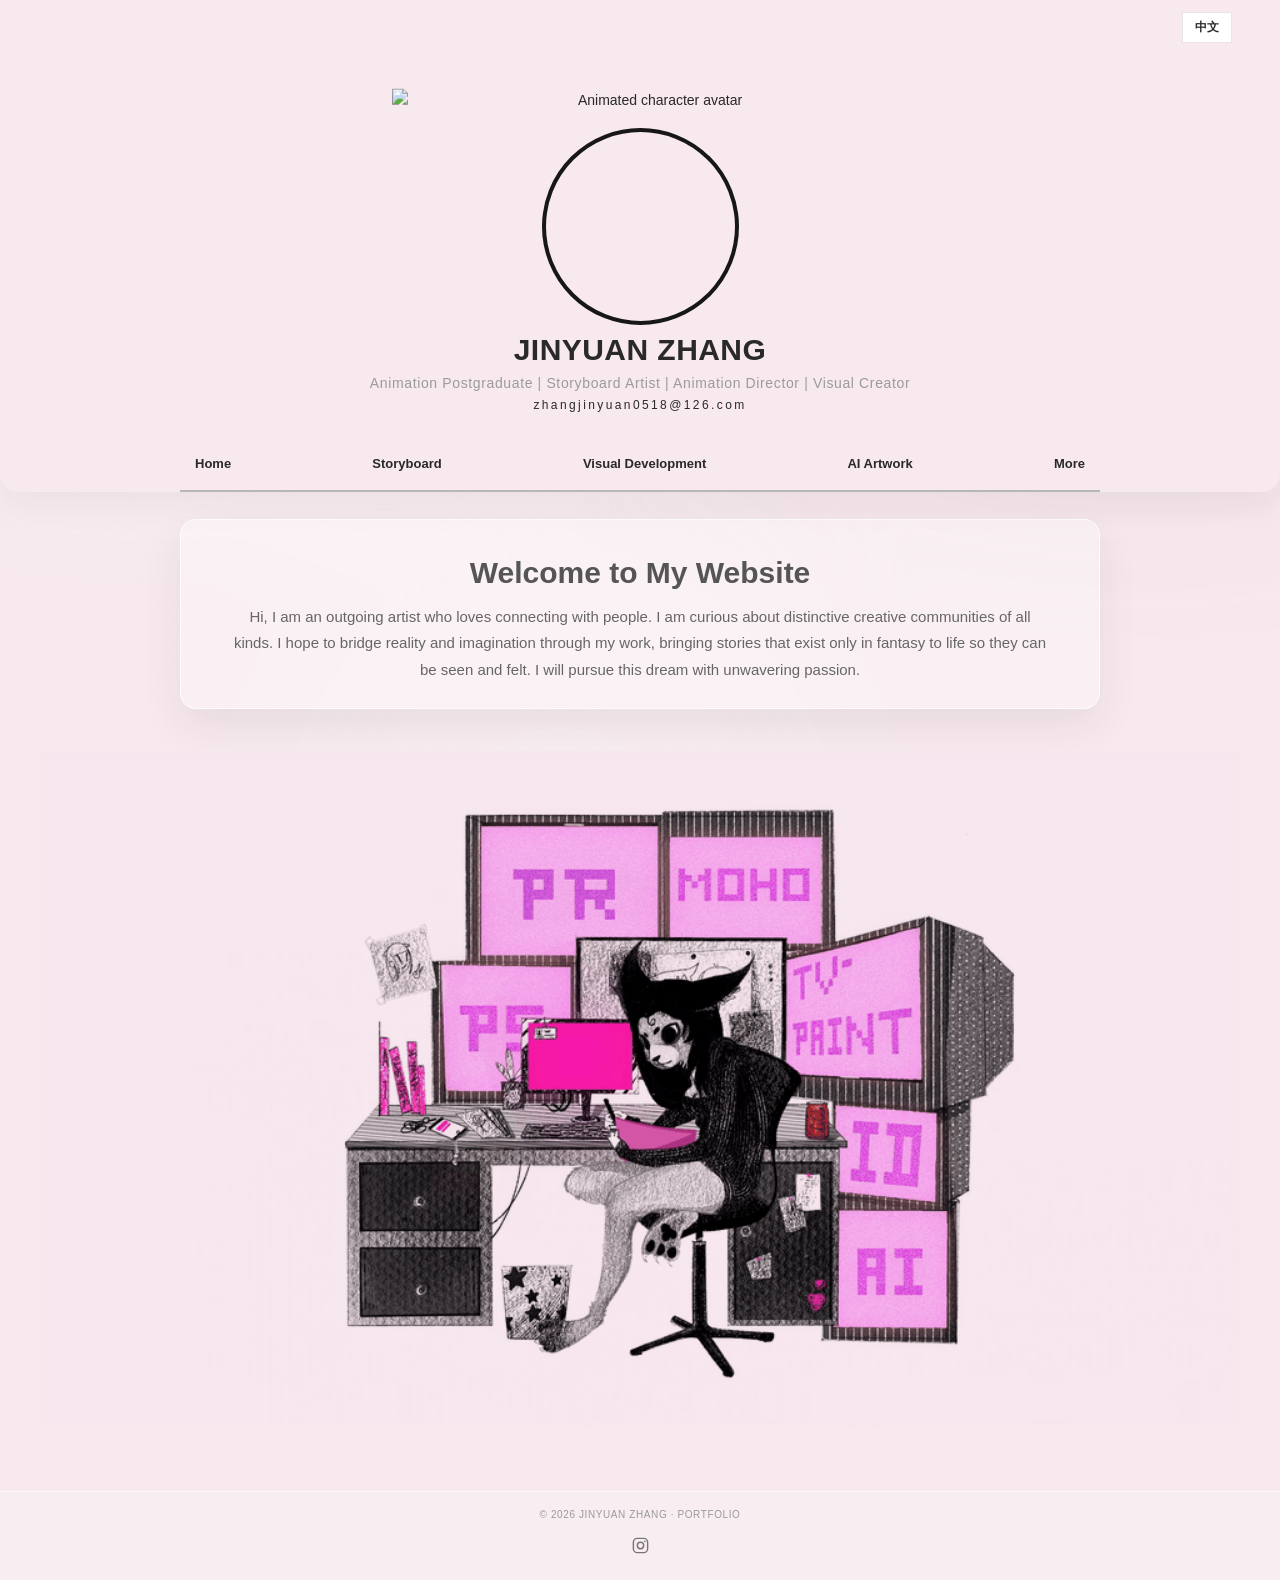
==== commit 0e523be1: "Refresh portfolio layout styles" ====
--- a/index.html
+++ b/index.html
@@ -1,3 +1,3 @@
-<!doctype html><html lang="en"><head><meta charset="utf-8"><meta name="viewport" content="width=device-width,initial-scale=1"><meta name="theme-color" content="#e8e8e6"><title>JINYUAN ZHANG | Portfolio</title><link rel="stylesheet" href="portfolio.css?v=20261110-layout-fixes-v1"><script src="language.js?v=20261110-showreel-translation-v1" defer></script><script src="page-transition.js?v=20261110-preserve-showreel-v1" defer></script></head><body class="home-page">
+<!doctype html><html lang="en"><head><meta charset="utf-8"><meta name="viewport" content="width=device-width,initial-scale=1"><meta name="theme-color" content="#e8e8e6"><title>JINYUAN ZHANG | Portfolio</title><link rel="stylesheet" href="portfolio.css?v=20261110-layout-fixes-v2"><script src="language.js?v=20261110-showreel-translation-v1" defer></script><script src="page-transition.js?v=20261110-preserve-showreel-v1" defer></script></head><body class="home-page">
 <header class="site-header"><button class="language-toggle" type="button" aria-label="Switch language">中文</button><a class="avatar-frame" href="index.html" aria-label="Home"><img class="avatar" src="avatar-animation.gif?v=20261110-avatar-render-v4" alt="Animated character avatar" width="1280" height="720" loading="eager" decoding="async" fetchpriority="high"></a><h1 class="site-name">JINYUAN ZHANG</h1><div class="site-role">Animation Postgraduate | Storyboard Artist | Animation Director | Visual Creator</div><div class="site-email"><a href="mailto:zhangjinyuan0518@126.com">zhangjinyuan0518@126.com</a></div><nav class="site-nav" aria-label="Main navigation"><a href="index.html">Home</a><a href="storyboard.html">Storyboard</a><a href="visual.html">Visual Development</a><a href="ai-art.html">AI Artwork</a><a href="more.html">More</a></nav></header>
 <main><section class="site-introduction"><h2 class="page-title">Welcome to My Website</h2><p class="profile-intro">Hi, I am an outgoing artist who loves connecting with people. I am curious about distinctive creative communities of all kinds. I hope to bridge reality and imagination through my work, bringing stories that exist only in fantasy to life so they can be seen and felt. I will pursue this dream with unwavering passion.</p></section><figure class="home-showcase"><img src="showcase-auto-v2.gif?v=20261110-transparent-blend-v3" width="1920" height="1080" alt="Animated fox artist at a computer" loading="eager" decoding="async" fetchpriority="high"></figure></main><footer class="site-footer">© 2026 JINYUAN ZHANG · PORTFOLIO<a class="instagram-link" href="https://www.instagram.com/" target="_blank" rel="noopener noreferrer" aria-label="Instagram" title="Instagram"><svg viewBox="0 0 24 24" aria-hidden="true"><rect x="3" y="3" width="18" height="18" rx="5"></rect><circle cx="12" cy="12" r="4"></circle><circle class="instagram-dot" cx="17.5" cy="6.8" r="1"></circle></svg></a></footer><script src="media-loader.js?v=20261110-media-stability-v6" defer></script><script src="image-viewer.js?v=20261024" defer></script></body></html>
--- a/portfolio.css
+++ b/portfolio.css
@@ -1631,3 +1631,41 @@
   .more-project-avatar .more-avatar-frame img{width:355px!important;
     transform:translate(calc(-50% + 9px),calc(-50% + 6px))!important}
 }
+
+
+/* Final high-specificity corrections for the shared header and two reported image placements. */
+body.home-page .site-header{padding-top:128px!important}
+body.home-page .site-header .avatar-frame{width:197px!important;height:197px!important}
+body.home-page .site-header .avatar{
+  position:absolute!important;left:50%!important;top:50%!important;width:520px!important;height:auto!important;
+  max-width:none!important;margin:0!important;transform:translate(calc(-50% + 12px),calc(-50% + 8px))!important
+}
+body.home-page .site-header .avatar-frame::after{border:4px solid #171717!important}
+body.home-page .site-header .site-name{font-size:30px!important}
+body.home-page .site-header .site-role{font-size:14px!important}
+body.home-page .site-header .site-email{font-size:12px!important}
+#story-project-2 .process-section{width:100%!important;max-width:100%!important;overflow:hidden!important}
+#story-project-2 .process-section img.process-overview{
+  position:static!important;left:auto!important;right:auto!important;top:auto!important;transform:none!important;
+  display:block!important;width:100%!important;max-width:100%!important;height:auto!important;margin:28px 0 0!important
+}
+.more-page main .more-project-avatar .more-avatar-frame{
+  position:relative!important;isolation:isolate!important;width:197px!important;height:197px!important;
+  margin:0 auto!important;overflow:visible!important
+}
+.more-page main .more-project-avatar .more-avatar-frame::after{border:4px solid #171717!important}
+.more-page main .more-project-avatar .more-avatar-frame img{
+  position:absolute!important;left:50%!important;top:50%!important;width:520px!important;height:auto!important;
+  max-width:none!important;margin:0!important;transform:translate(calc(-50% + 12px),calc(-50% + 8px))!important;
+  display:block!important;object-fit:unset!important;opacity:1!important;visibility:visible!important
+}
+@media(max-width:700px){
+  body.home-page .site-header{padding:88px 16px 0!important}
+  body.home-page .site-header .avatar-frame{width:140px!important;height:140px!important}
+  body.home-page .site-header .avatar{width:355px!important;transform:translate(calc(-50% + 9px),calc(-50% + 6px))!important}
+  body.home-page .site-header .site-name{font-size:26px!important}
+  .more-page main .more-project-avatar .more-avatar-frame{width:140px!important;height:140px!important}
+  .more-page main .more-project-avatar .more-avatar-frame img{
+    width:355px!important;transform:translate(calc(-50% + 9px),calc(-50% + 6px))!important
+  }
+}
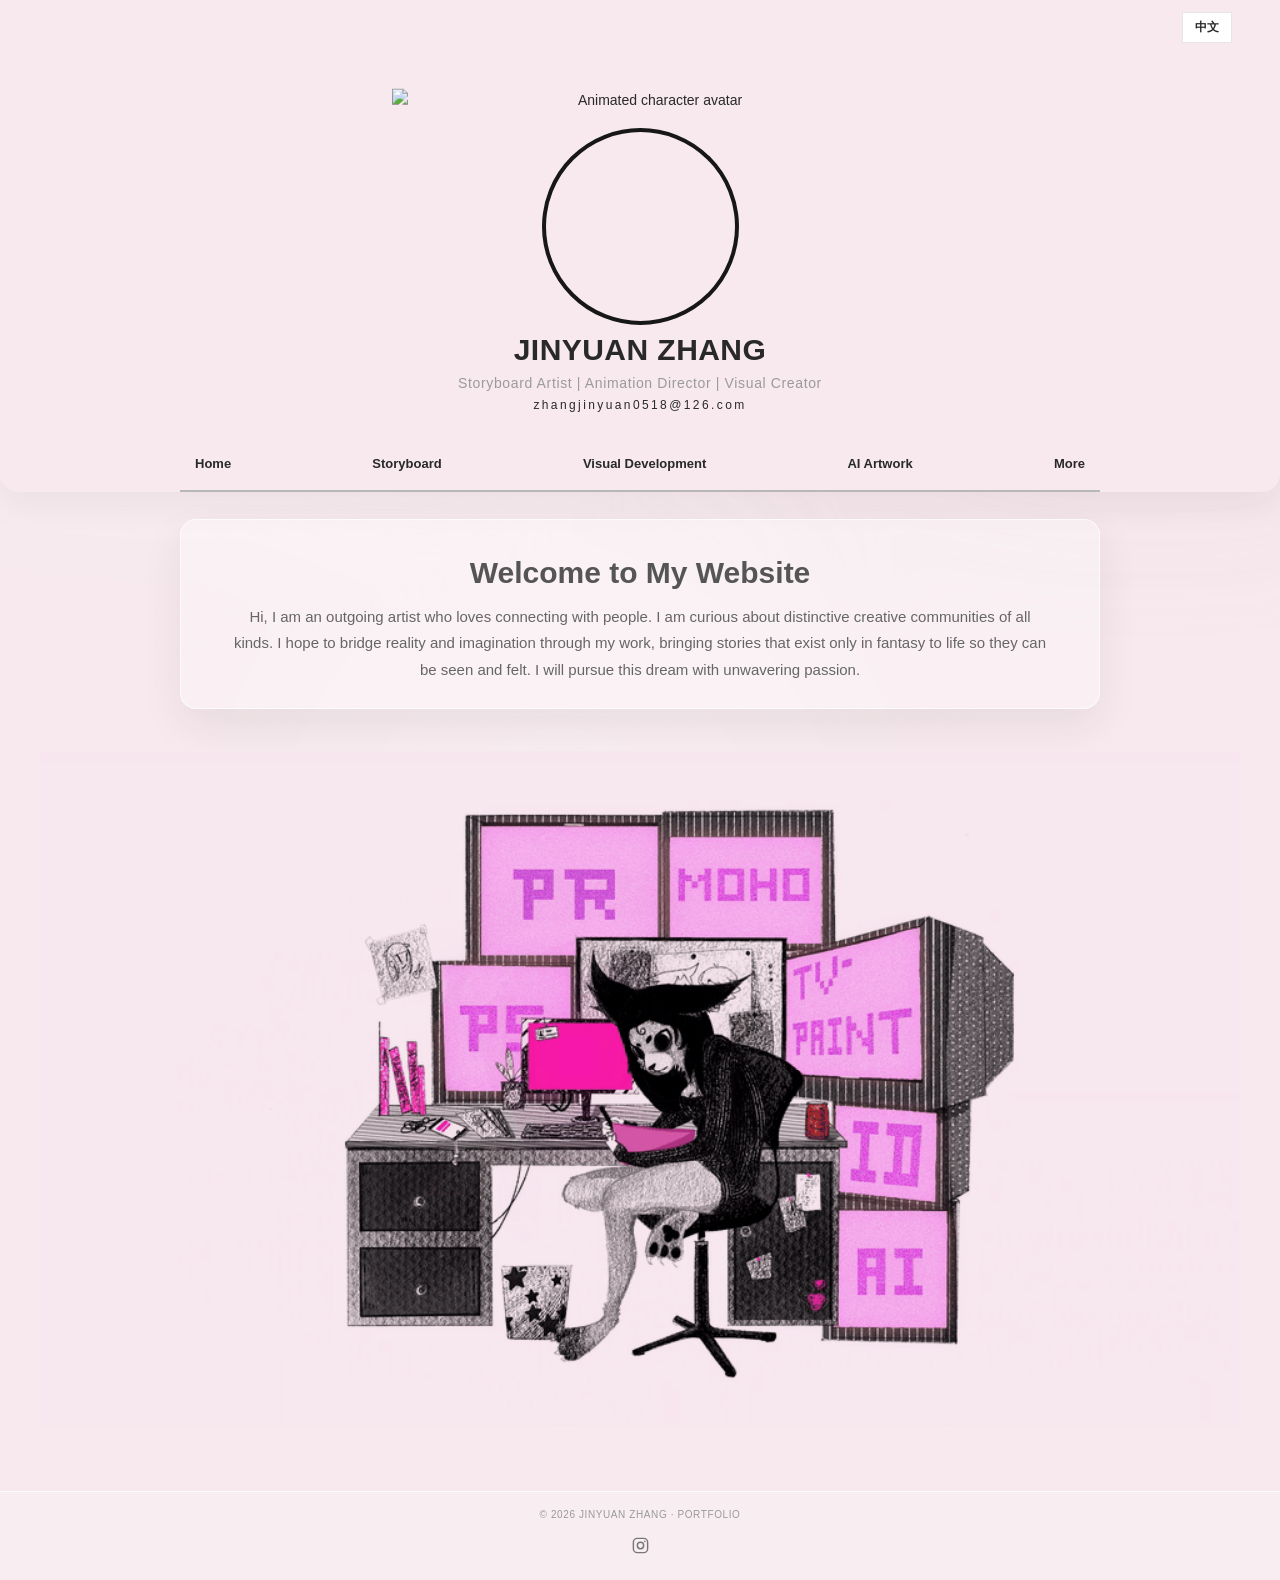
==== commit 2a432622: "Remove postgraduate label and refresh shared navigation styles" ====
--- a/index.html
+++ b/index.html
@@ -1,3 +1,3 @@
-<!doctype html><html lang="en"><head><meta charset="utf-8"><meta name="viewport" content="width=device-width,initial-scale=1"><meta name="theme-color" content="#e8e8e6"><title>JINYUAN ZHANG | Portfolio</title><link rel="stylesheet" href="portfolio.css?v=20261110-layout-fixes-v2"><script src="language.js?v=20261110-showreel-translation-v1" defer></script><script src="page-transition.js?v=20261110-preserve-showreel-v1" defer></script></head><body class="home-page">
-<header class="site-header"><button class="language-toggle" type="button" aria-label="Switch language">中文</button><a class="avatar-frame" href="index.html" aria-label="Home"><img class="avatar" src="avatar-animation.gif?v=20261110-avatar-render-v4" alt="Animated character avatar" width="1280" height="720" loading="eager" decoding="async" fetchpriority="high"></a><h1 class="site-name">JINYUAN ZHANG</h1><div class="site-role">Animation Postgraduate | Storyboard Artist | Animation Director | Visual Creator</div><div class="site-email"><a href="mailto:zhangjinyuan0518@126.com">zhangjinyuan0518@126.com</a></div><nav class="site-nav" aria-label="Main navigation"><a href="index.html">Home</a><a href="storyboard.html">Storyboard</a><a href="visual.html">Visual Development</a><a href="ai-art.html">AI Artwork</a><a href="more.html">More</a></nav></header>
+<!doctype html><html lang="en"><head><meta charset="utf-8"><meta name="viewport" content="width=device-width,initial-scale=1"><meta name="theme-color" content="#e8e8e6"><title>JINYUAN ZHANG | Portfolio</title><link rel="stylesheet" href="portfolio.css?v=20261125-compact-nav-v1"><script src="language.js?v=20261125-header-role-v1" defer></script><script src="page-transition.js?v=20261110-preserve-showreel-v1" defer></script></head><body class="home-page">
+<header class="site-header"><button class="language-toggle" type="button" aria-label="Switch language">中文</button><a class="avatar-frame" href="index.html" aria-label="Home"><img class="avatar" src="avatar-animation.gif?v=20261110-avatar-render-v4" alt="Animated character avatar" width="1280" height="720" loading="eager" decoding="async" fetchpriority="high"></a><h1 class="site-name">JINYUAN ZHANG</h1><div class="site-role">Storyboard Artist | Animation Director | Visual Creator</div><div class="site-email"><a href="mailto:zhangjinyuan0518@126.com">zhangjinyuan0518@126.com</a></div><nav class="site-nav" aria-label="Main navigation"><a href="index.html">Home</a><a href="storyboard.html">Storyboard</a><a href="visual.html">Visual Development</a><a href="ai-art.html">AI Artwork</a><a href="more.html">More</a></nav></header>
 <main><section class="site-introduction"><h2 class="page-title">Welcome to My Website</h2><p class="profile-intro">Hi, I am an outgoing artist who loves connecting with people. I am curious about distinctive creative communities of all kinds. I hope to bridge reality and imagination through my work, bringing stories that exist only in fantasy to life so they can be seen and felt. I will pursue this dream with unwavering passion.</p></section><figure class="home-showcase"><img src="showcase-auto-v2.gif?v=20261110-transparent-blend-v3" width="1920" height="1080" alt="Animated fox artist at a computer" loading="eager" decoding="async" fetchpriority="high"></figure></main><footer class="site-footer">© 2026 JINYUAN ZHANG · PORTFOLIO<a class="instagram-link" href="https://www.instagram.com/" target="_blank" rel="noopener noreferrer" aria-label="Instagram" title="Instagram"><svg viewBox="0 0 24 24" aria-hidden="true"><rect x="3" y="3" width="18" height="18" rx="5"></rect><circle cx="12" cy="12" r="4"></circle><circle class="instagram-dot" cx="17.5" cy="6.8" r="1"></circle></svg></a></footer><script src="media-loader.js?v=20261110-media-stability-v6" defer></script><script src="image-viewer.js?v=20261024" defer></script></body></html>
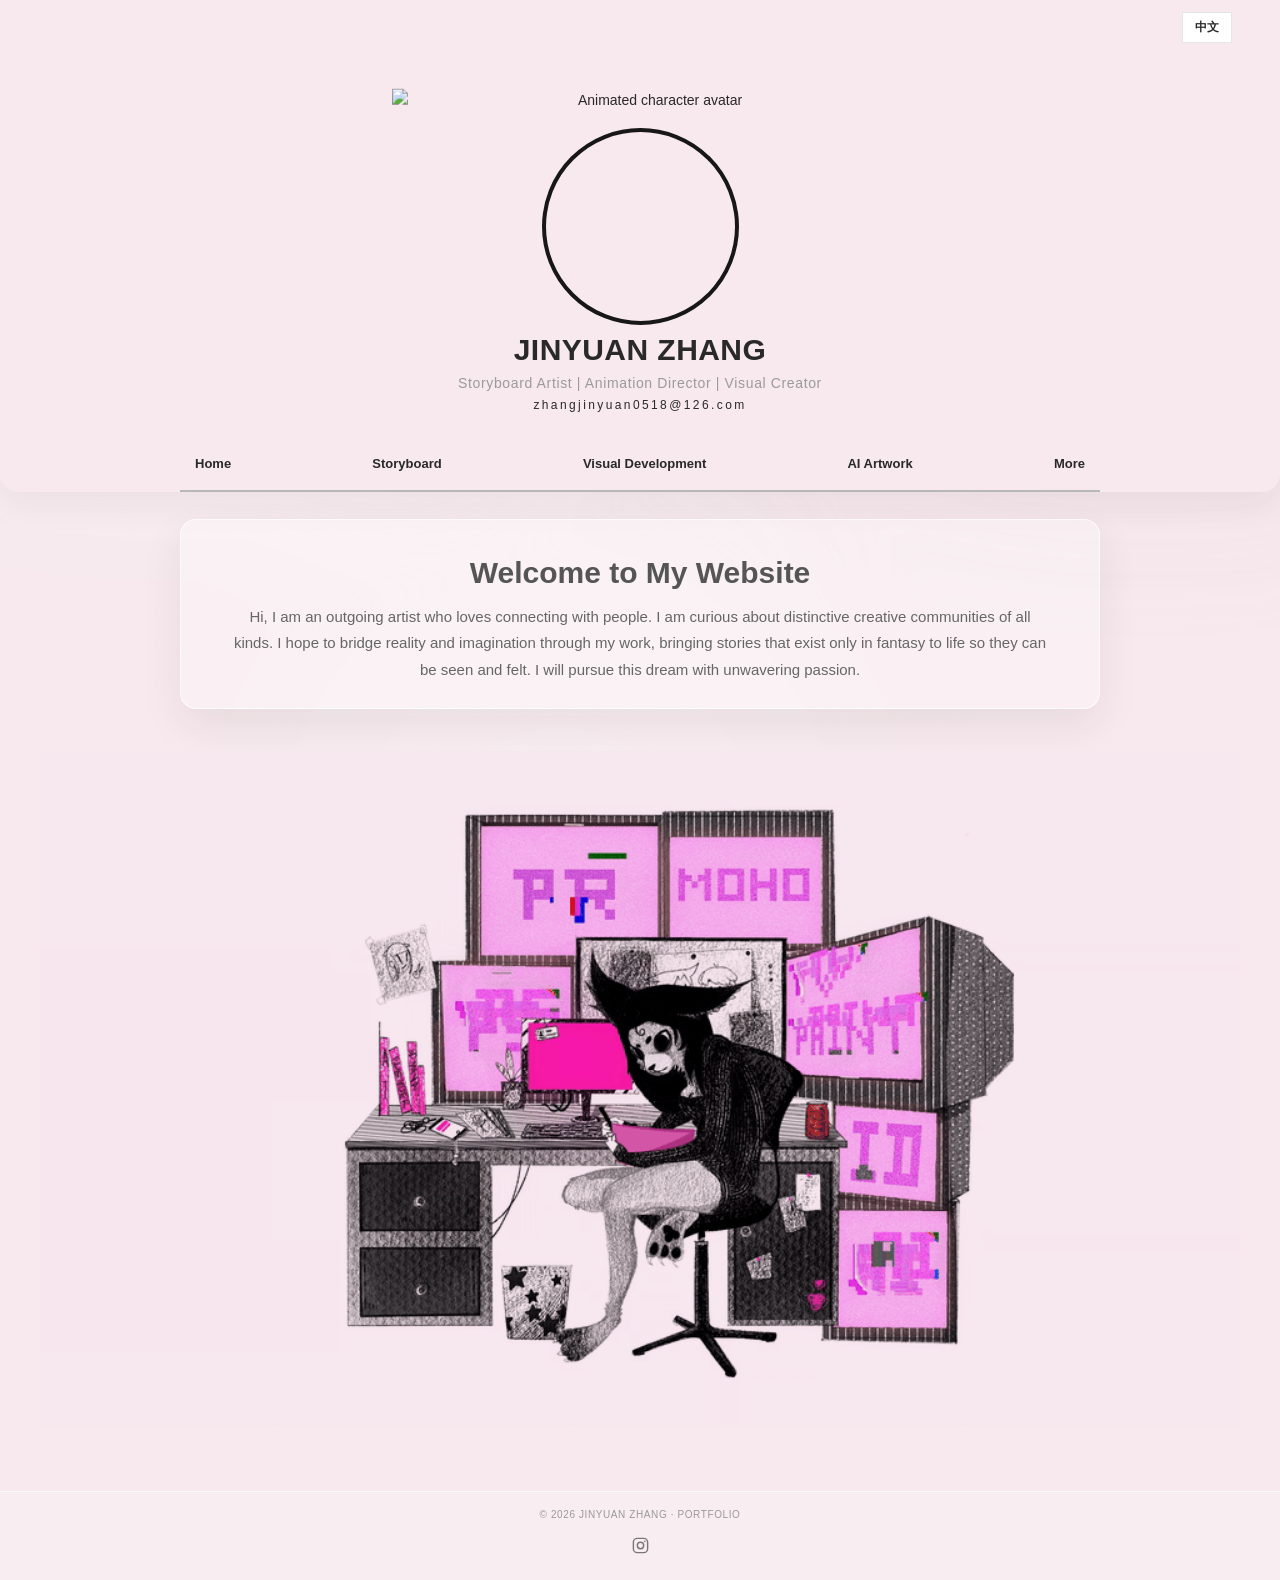
==== commit 0bf031c3: "Refresh shared compact navigation styles" ====
--- a/index.html
+++ b/index.html
@@ -1,3 +1,3 @@
-<!doctype html><html lang="en"><head><meta charset="utf-8"><meta name="viewport" content="width=device-width,initial-scale=1"><meta name="theme-color" content="#e8e8e6"><title>JINYUAN ZHANG | Portfolio</title><link rel="stylesheet" href="portfolio.css?v=20261125-compact-nav-v1"><script src="language.js?v=20261125-header-role-v1" defer></script><script src="page-transition.js?v=20261110-preserve-showreel-v1" defer></script></head><body class="home-page">
+<!doctype html><html lang="en"><head><meta charset="utf-8"><meta name="viewport" content="width=device-width,initial-scale=1"><meta name="theme-color" content="#e8e8e6"><title>JINYUAN ZHANG | Portfolio</title><link rel="stylesheet" href="portfolio.css?v=20261125-nav-compact-v2"><script src="language.js?v=20261125-header-role-v1" defer></script><script src="page-transition.js?v=20261110-preserve-showreel-v1" defer></script></head><body class="home-page">
 <header class="site-header"><button class="language-toggle" type="button" aria-label="Switch language">中文</button><a class="avatar-frame" href="index.html" aria-label="Home"><img class="avatar" src="avatar-animation.gif?v=20261110-avatar-render-v4" alt="Animated character avatar" width="1280" height="720" loading="eager" decoding="async" fetchpriority="high"></a><h1 class="site-name">JINYUAN ZHANG</h1><div class="site-role">Storyboard Artist | Animation Director | Visual Creator</div><div class="site-email"><a href="mailto:zhangjinyuan0518@126.com">zhangjinyuan0518@126.com</a></div><nav class="site-nav" aria-label="Main navigation"><a href="index.html">Home</a><a href="storyboard.html">Storyboard</a><a href="visual.html">Visual Development</a><a href="ai-art.html">AI Artwork</a><a href="more.html">More</a></nav></header>
 <main><section class="site-introduction"><h2 class="page-title">Welcome to My Website</h2><p class="profile-intro">Hi, I am an outgoing artist who loves connecting with people. I am curious about distinctive creative communities of all kinds. I hope to bridge reality and imagination through my work, bringing stories that exist only in fantasy to life so they can be seen and felt. I will pursue this dream with unwavering passion.</p></section><figure class="home-showcase"><img src="showcase-auto-v2.gif?v=20261110-transparent-blend-v3" width="1920" height="1080" alt="Animated fox artist at a computer" loading="eager" decoding="async" fetchpriority="high"></figure></main><footer class="site-footer">© 2026 JINYUAN ZHANG · PORTFOLIO<a class="instagram-link" href="https://www.instagram.com/" target="_blank" rel="noopener noreferrer" aria-label="Instagram" title="Instagram"><svg viewBox="0 0 24 24" aria-hidden="true"><rect x="3" y="3" width="18" height="18" rx="5"></rect><circle cx="12" cy="12" r="4"></circle><circle class="instagram-dot" cx="17.5" cy="6.8" r="1"></circle></svg></a></footer><script src="media-loader.js?v=20261110-media-stability-v6" defer></script><script src="image-viewer.js?v=20261024" defer></script></body></html>
--- a/portfolio.css
+++ b/portfolio.css
@@ -1669,3 +1669,46 @@
     width:355px!important;transform:translate(calc(-50% + 9px),calc(-50% + 6px))!important
   }
 }
+
+/* 2026-11-25: compact expanded project wheel across desktop and mobile. */
+body.quick-nav-page>aside.page-quick-nav>.page-quick-nav-links,
+body.quick-nav-page>aside.page-quick-nav.is-expanded>.page-quick-nav-links,
+body.quick-nav-page>aside.page-quick-nav:focus-within>.page-quick-nav-links{
+  box-sizing:border-box!important;
+  width:min(156px,calc(100vw - 52px))!important;
+  min-width:0!important;
+  max-width:min(156px,calc(100vw - 52px))!important;
+  max-height:min(68vh,500px)!important;
+  padding:6px!important;
+  gap:2px!important;
+}
+body.quick-nav-page>aside.page-quick-nav .page-quick-nav-links a{
+  min-height:34px!important;
+  padding:5px 4px!important;
+  font-size:10.5px!important;
+  line-height:1.22!important;
+}
+body.quick-nav-page>aside.page-quick-nav .page-quick-nav-links a>span:not(.quick-nav-icon){
+  font-size:10.5px!important;
+  line-height:1.22!important;
+}
+@media(max-width:700px){
+  body.quick-nav-page>aside.page-quick-nav>.page-quick-nav-links,
+  body.quick-nav-page>aside.page-quick-nav.is-expanded>.page-quick-nav-links,
+  body.quick-nav-page>aside.page-quick-nav:focus-within>.page-quick-nav-links{
+    width:min(148px,calc(100vw - 48px))!important;
+    max-width:min(148px,calc(100vw - 48px))!important;
+    max-height:64vh!important;
+    padding:5px!important;
+  }
+  body.quick-nav-page>aside.page-quick-nav .page-quick-nav-links a{
+    min-height:32px!important;
+    padding:5px 3px!important;
+    font-size:10px!important;
+    line-height:1.2!important;
+  }
+  body.quick-nav-page>aside.page-quick-nav .page-quick-nav-links a>span:not(.quick-nav-icon){
+    font-size:10px!important;
+    line-height:1.2!important;
+  }
+}
